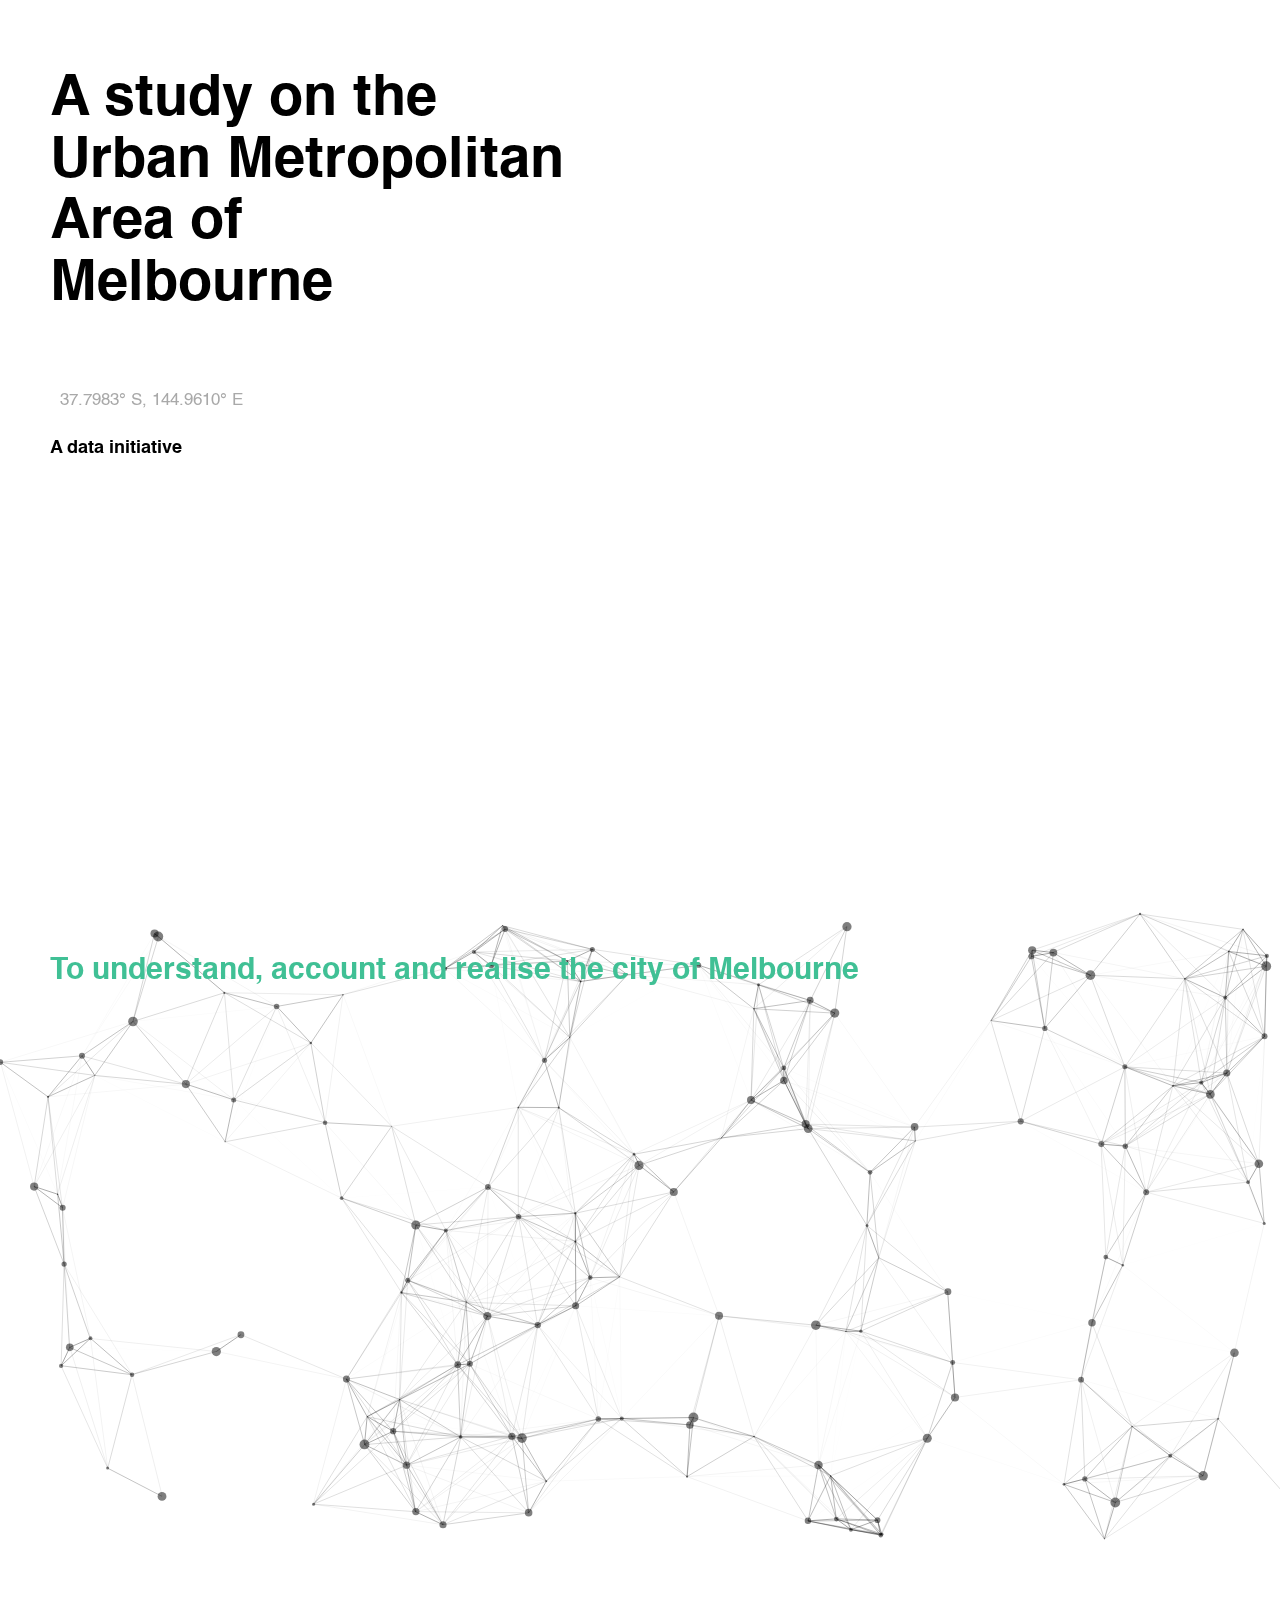
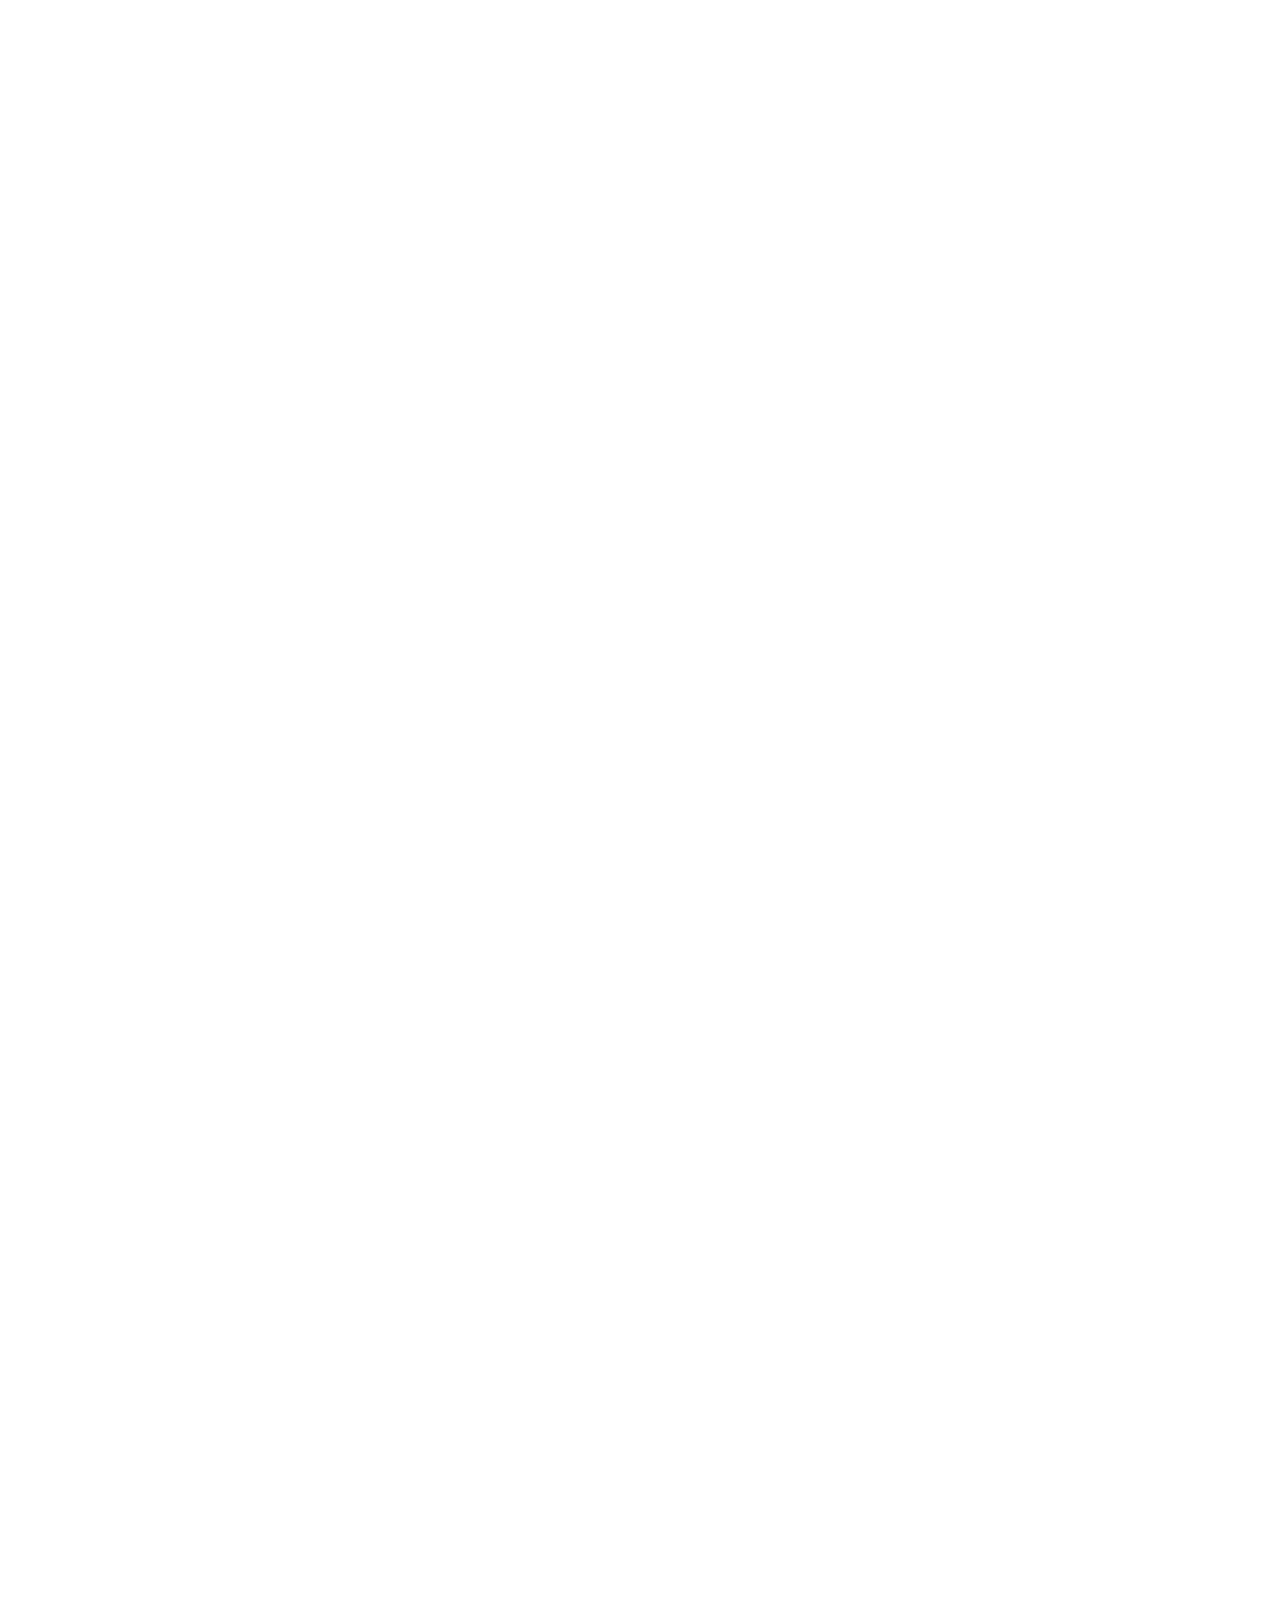
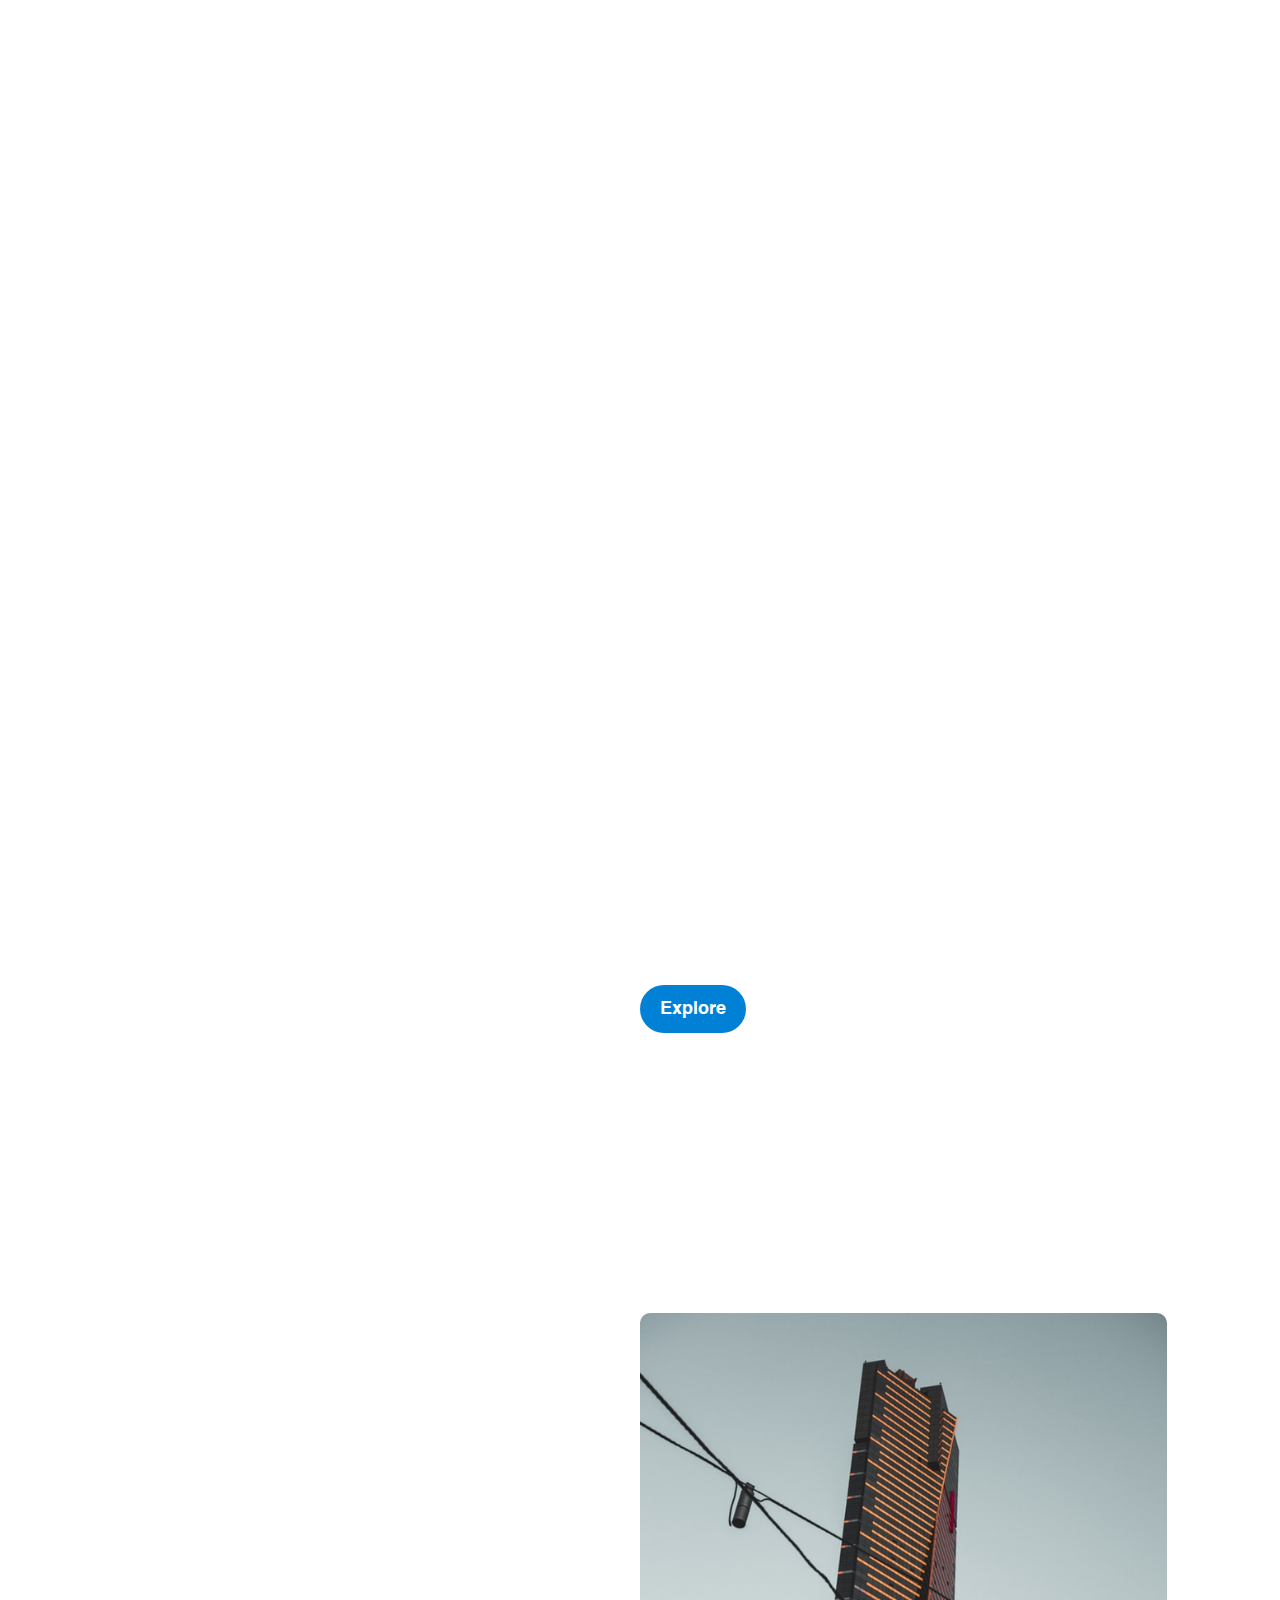
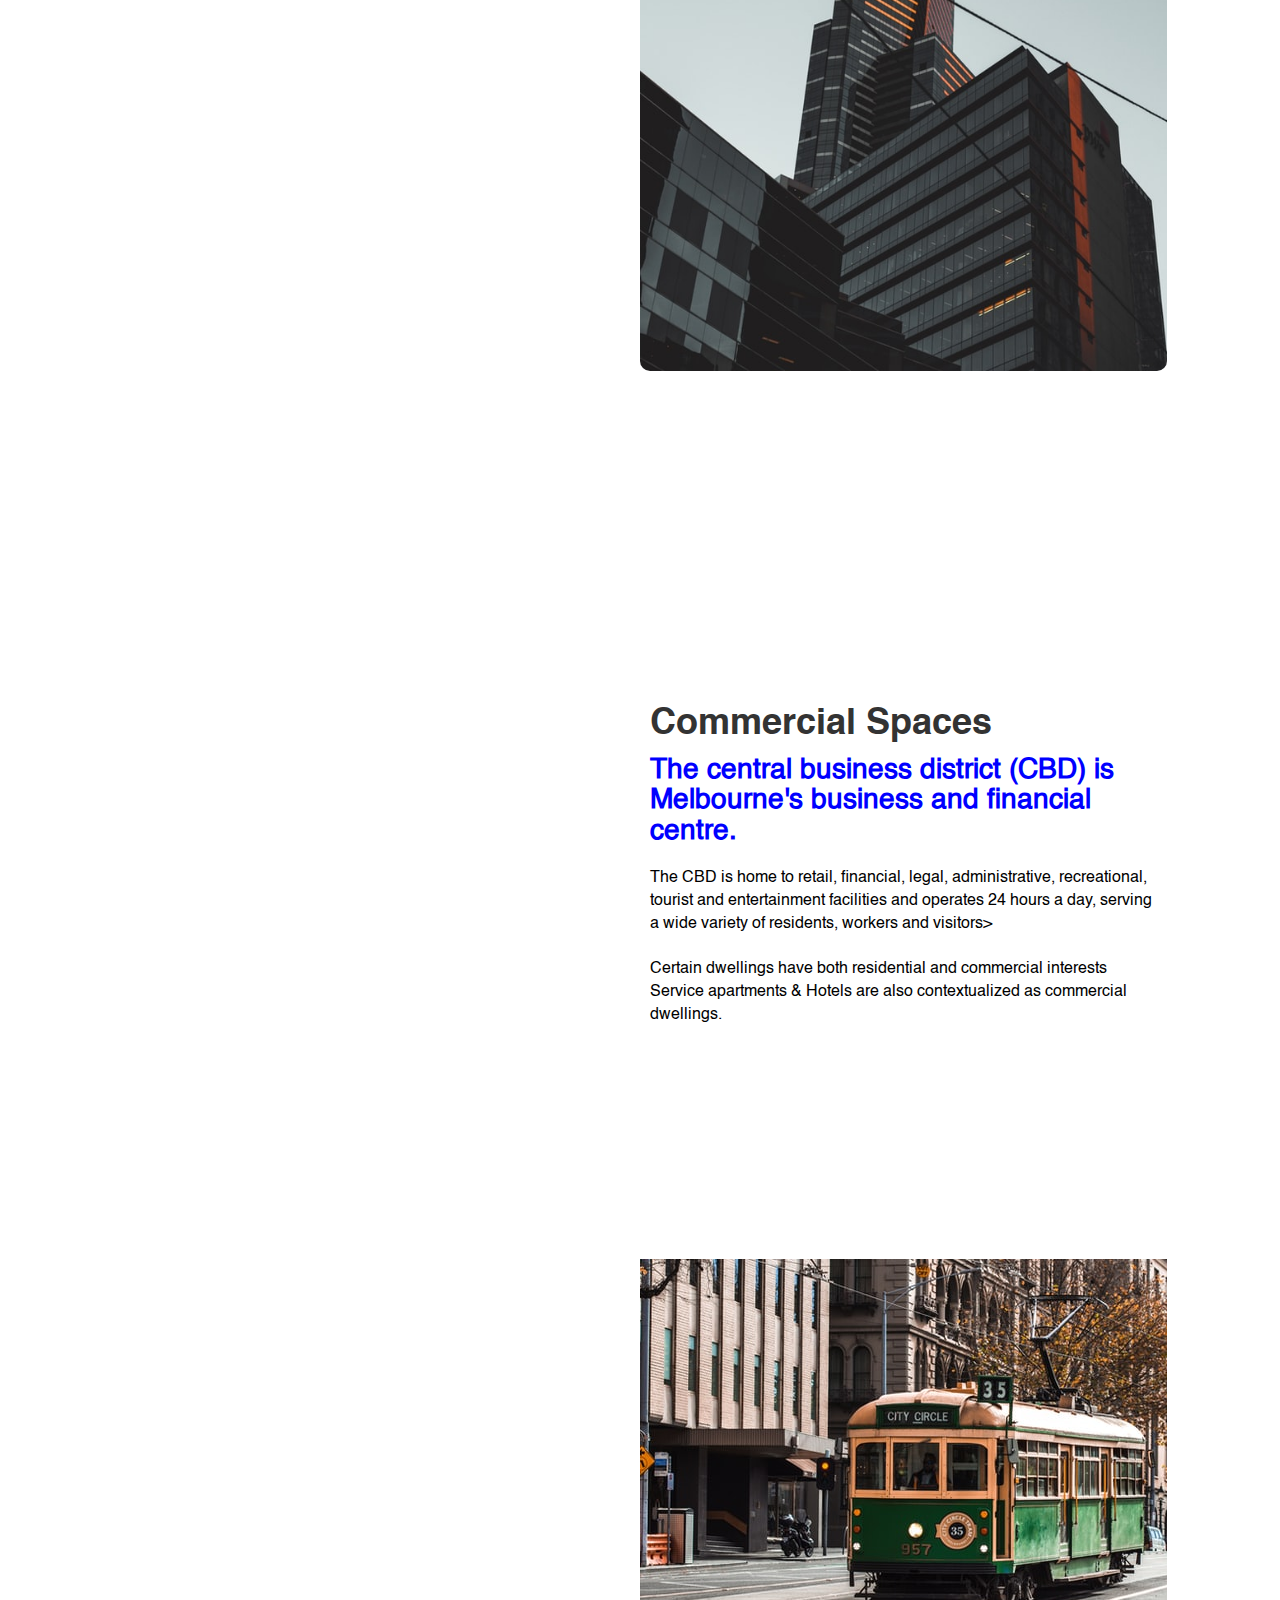
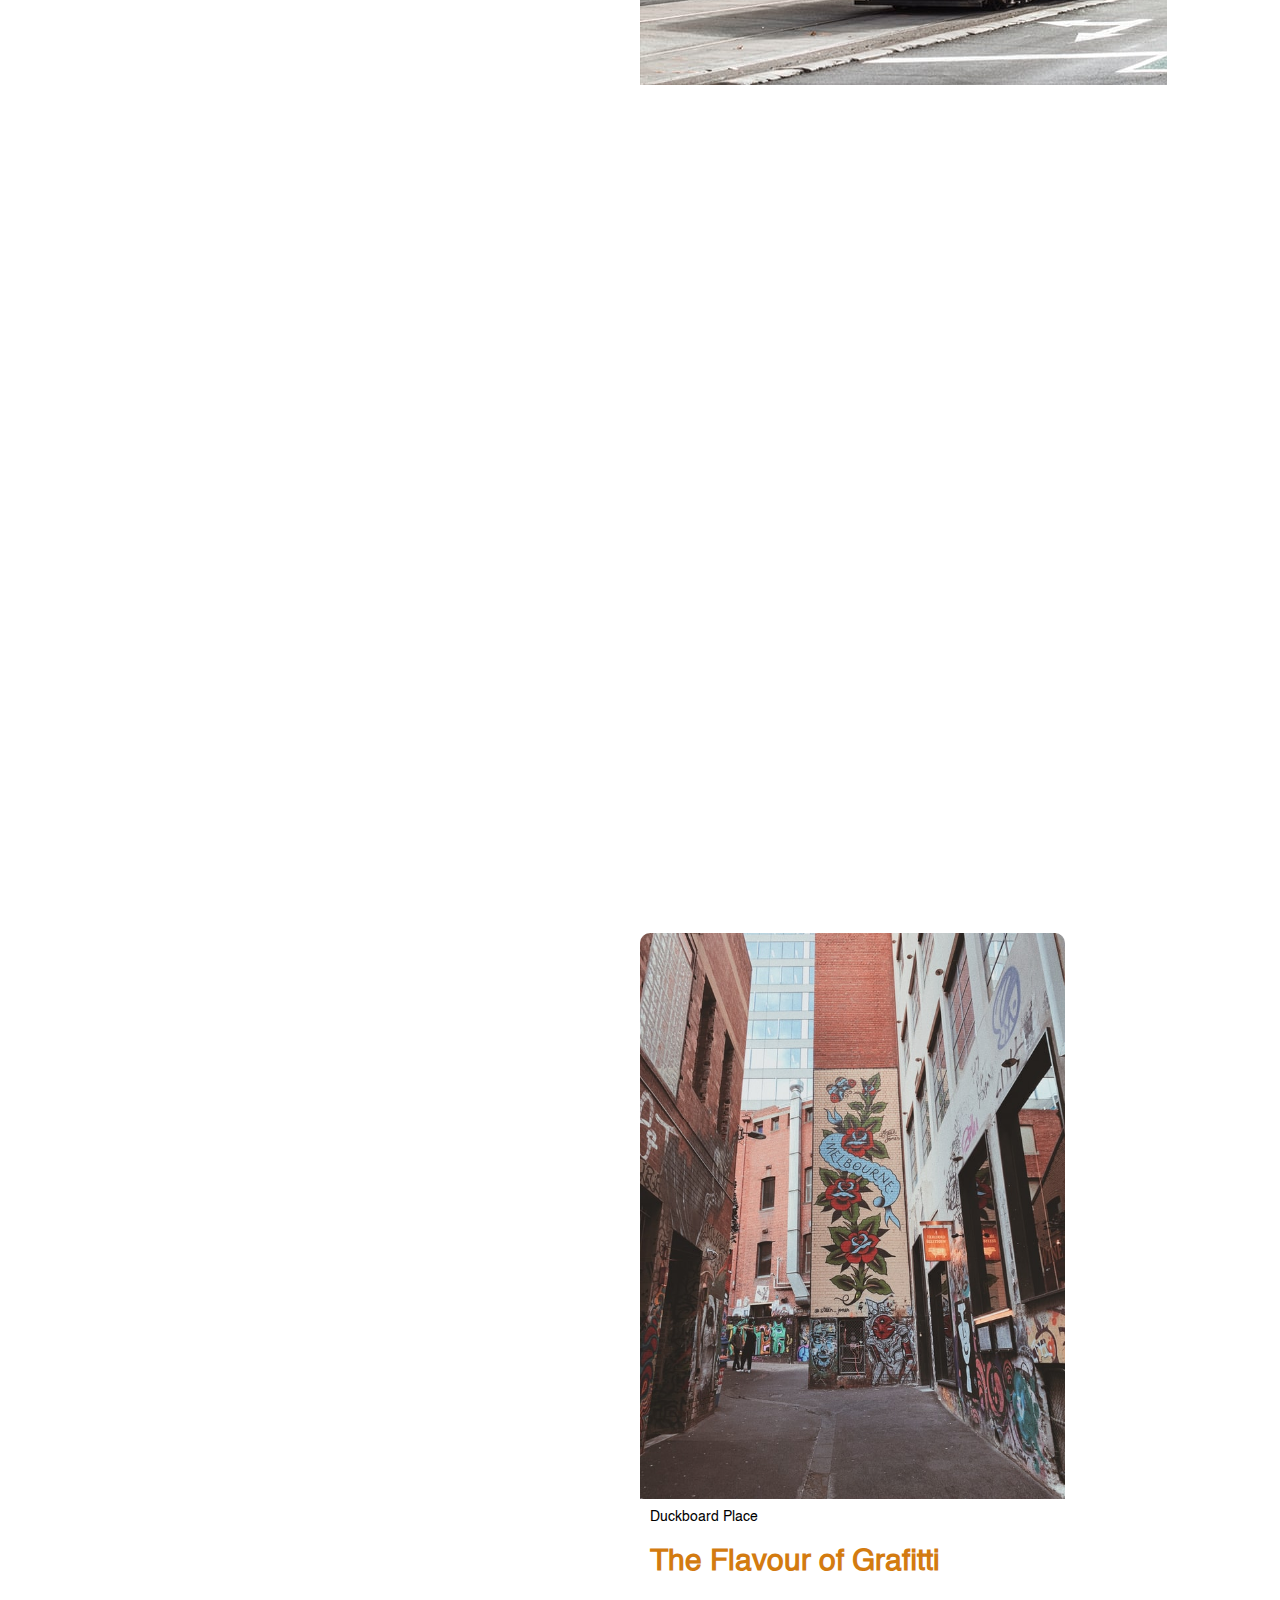
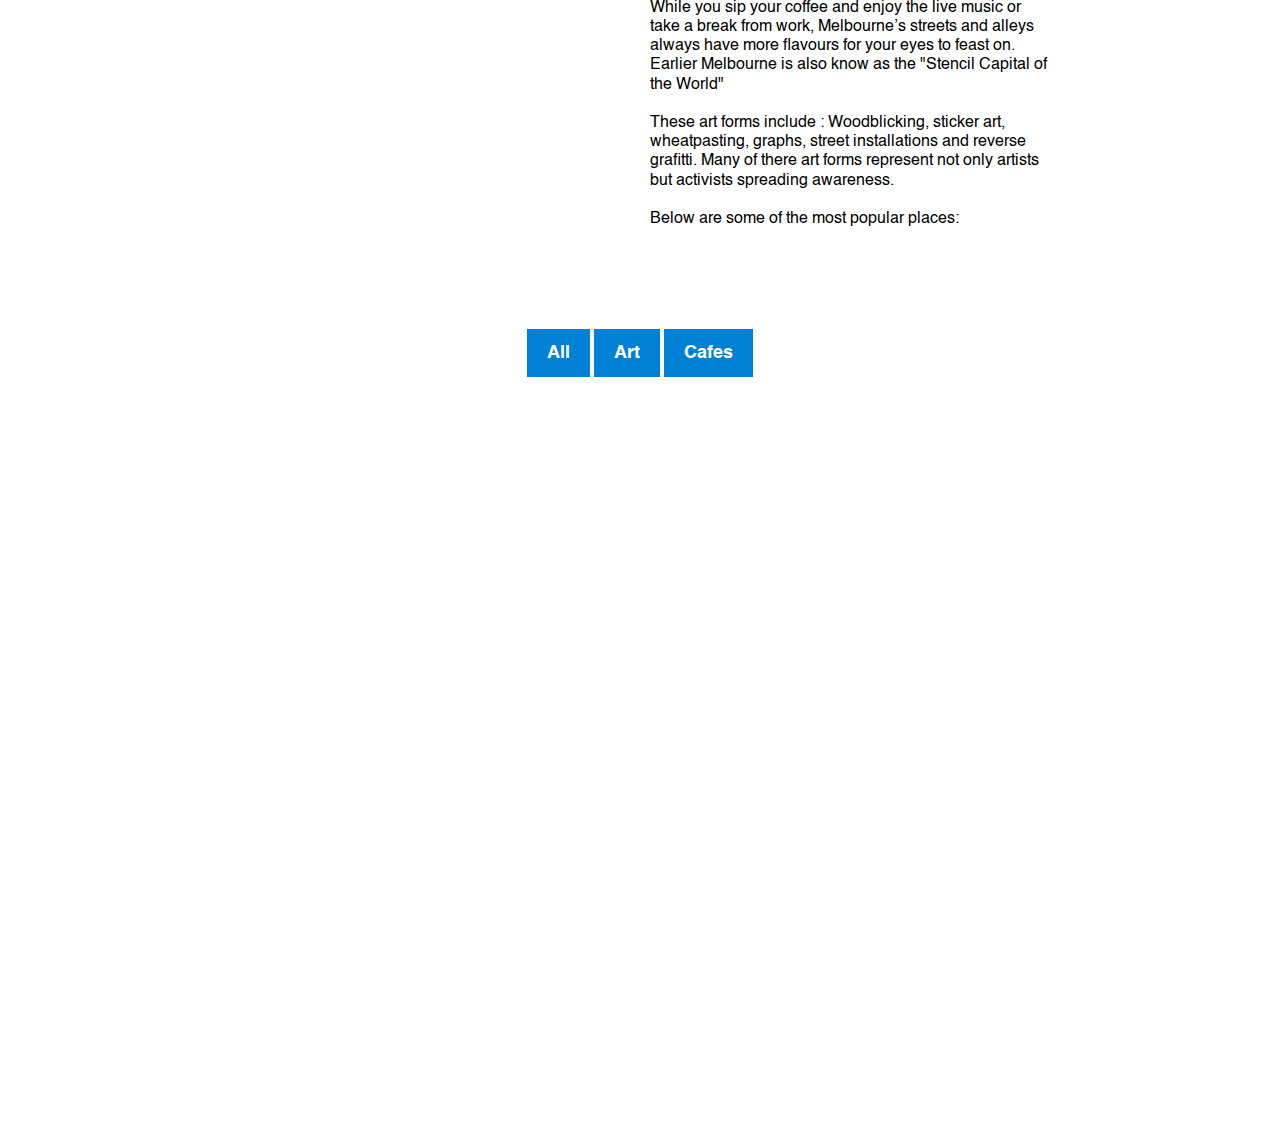
==== index.html @ 0365528d "buttons fixed" ====
<!DOCTYPE html>
<html lang="en">

<head>
  <meta charset="UTF-8">
  <meta name="viewport" content="width=device-width, initial-scale=1.0">
  <link href='https://api.tiles.mapbox.com/mapbox-gl-js/v2.5.0/mapbox-gl.css' rel='stylesheet' />
  <link href="https://unpkg.com/aos@2.3.1/dist/aos.css" rel="stylesheet">
  <link rel="stylesheet" href="main.css">
  <!--Leaflet JS-->
  <link rel="stylesheet" href="http://cdn.leafletjs.com/leaflet-0.7/leaflet.css" />
    <link href="https://maxcdn.bootstrapcdn.com/font-awesome/4.6.3/css/font-awesome.min.css" rel="stylesheet">
    <link rel="stylesheet" href="https://cdnjs.cloudflare.com/ajax/libs/Leaflet.awesome-markers/2.0.2/leaflet.awesome-markers.css">
    <link rel="stylesheet" href="https://maxcdn.bootstrapcdn.com/bootstrap/3.2.0/css/bootstrap.min.css">
    <script src="http://cdn.leafletjs.com/leaflet-0.7.3/leaflet.js"></script>
    <script src='https://api.tiles.mapbox.com/mapbox.js/v1.6.4/mapbox.js'></script>
    <script src="https://ajax.googleapis.com/ajax/libs/jquery/1.11.1/jquery.min.js"></script>
    <script src="https://cdnjs.cloudflare.com/ajax/libs/Leaflet.awesome-markers/2.0.2/leaflet.awesome-markers.js"></script>
    <link rel="stylesheet" href="style.css">
    <style>
        #mapid { height: 700px; width: 700px; }
        button{
          
        }
    </style>
</head>
<title>City of Melbourne Group 73</title>
<body>
  <section class="showcase">
    <div class="text rellax" data-rellax-speed="-2">
      <h1 style="font-size: 2em; font-family: Helvetica Bold">A study on the <br>
        Urban Metropolitan <br> Area of <br> Melbourne</h1>
      <h3 style="color: #fff; font-style:Helvetica;">Dive into the 3D space</h3>
      <p>37.7983° S, 144.9610° E</p>
      <h4>A data initiative</h4>
    </div>
  </section>
  <div class="rellax" data-rellax-speed="-3" style="position: absolute; padding: 50px; left:2p00x; 
    font-family: Helvetica Bold; font-size:30px; color:#40c095">
    To understand, account and realise the city of Melbourne</div>
  <div id="particles-js"></div>
  <script type="text/javascript" src="JS/particles.js"></script>
  <script type="text/javascript" src="JS/app.js"></script>



  <section class="History">
    <div class="row">
      <div class="column-col" data-aos="fade-in">
        <img
          src="https://upload.wikimedia.org/wikipedia/commons/thumb/d/dc/Batman_signs_treaty_artist_impression.jpg/640px-Batman_signs_treaty_artist_impression.jpg">
        <p>John Batman's Treaty with a group of Wurundjeri Elders</p>
      </div>

      <div class="column-col" data-aos="fade-left">
        <h1>History</h1>
        <h3>Even before we begin</h3>
        <p style="font-size:16px;">The City of Melbourne is located on the
          traditional land of the Kulin Nation and we acknowledge our respects
          to the elders. This special place is now known by its name of 'Melbourne'.
          The main reason for the settlement is the Yarra River. Melbourne was founded
          on the Yarra River in 1835 after an abortive bid in 1803 to establish a settlement
          inside the Port Phillip Bay heads near Sorrento. John Batman had set aside part of
          the land he had acquired from the Aboriginals for a township.
          Bourke visited the town in March 1837,
          and though Bourke was not impressed by the way Batman had 'bought'
          the land from the indigenous people, agreed the site near the Yarra River
          was the best place for a settlement.
        </p>
      </div>
    </div>
    <div class="row2">

      <div class="col-col" data-aos="fade-right">
        <h2>1850 Gold Rush</h2>
        <p style="font-size:16px;">A party formed by Mr. Louis John Michel, Mr. William Haberlin, James Furnival,
          James Melville, James Headon, and B. Groenig, discovered the existence of gold
          in the quartz rocks of the Yarra ranges, at Andersons Creek, near Warrandyte,
          in the latter part of June, and showed it on the spot to Dr. Webb Richmond,
          on behalf of the Gold Discovery Committee on 5 July.<br><br>
          The population of Melbourne grew swiftly as the gold fever took hold. The total number of people in Victoria
          also rose. By 1851 it was 75,000 people.
          Ten years later this rose to over 500,000.(non-indegenous people) </p>
      </div>

      <div class="col-col" data-aos="fade-in">
        <img src="https://upload.wikimedia.org/wikipedia/commons/0/00/Canvas_town_south_melbourne_victoria_1850s.jpg">
        <p>Canvas Town, South Melbourne in the 1850s</p>
      </div>
    </div>
    <div class="row">
      <div class="column-col" data-aos="fade-in">
        <img
          src="https://upload.wikimedia.org/wikipedia/commons/thumb/6/62/Opening_of_the_first_parliament.jpg/640px-Opening_of_the_first_parliament.jpg">
        <p>9 May 1901, Opening of the first Parliament of Australia <br> (painted by Tom Roberts)</p>
      </div>

      <div class="column-col" data-aos="fade-left">
        <h2>1900s</h2>
        <h3>De-facto Capital</h3>
        <p style="font-size:16px;">Melbourne served as the capital from 190-1927.
          The Commonwealth of Australia came into being on 1 January 1901
          with the federation of the six Australian colonies.
          The inaugural election took place on 29 and 30 March and the first
          Australian Parliament was opened on 9 May 1901 in Melbourne by Prince George,
          Duke of Cornwall and York, later King George V.</p>
      </div>
    </div>
    <div class="row2">

      <div class="col-col" data-aos="fade-right">
        <h3>Late 20th Century</h3>
        <p style="font-size:16px;">In the immediate years after World War II, Melbourne expanded rapidly, its growth
          boosted by post-war immigration to Australia,
          primarily from Southern Europe and the Mediterranean. The "Paris End" of Collins Street began Melbourne's
          boutique
          shopping and open air cafe cultures, the city centre was seen by many as stale—the dreary domain of office
          workers. Melbourne experienced an economic downturn between 1989 and 1992,
          following the collapse of several local financial institutions.<br><br>
          Since the mid-1990s, Melbourne has maintained significant population and employment growth. There has been
          substantial
          international investment in the city's industries and property market.
        </p>
      </div>

      <div class="col-col" data-aos="fade-in">
        <img src="https://i.pinimg.com/originals/5f/2a/2f/5f2a2f609f256da12478451c5711e2ea.jpg">
        <p>Swanston Street 1980s</p>
      </div>
    </div>

  </section>
  <!---Geographic Data 3D Terrain visualisation-->
  <script src='https://api.mapbox.com/mapbox-gl-js/v2.3.1/mapbox-gl.js'></script>
  <link href='https://api.mapbox.com/mapbox-gl-js/v2.3.1/mapbox-gl.css' rel='stylesheet' />
  <section class="geod">
    <div id="map" style="width: 100%; height:100vh;"></div>
    <script>
      mapboxgl.accessToken = 'pk.eyJ1Ijoic2RpZ2hlIiwiYSI6ImNrdDN3OTdpajB5Y2Yyb3BnOTM1bG9xNnAifQ._3qrPrtiR2sRnuaGWG6tZA';
      const map = new mapboxgl.Map({
        style: 'mapbox://styles/sdighe/ckuv4uqovn09u17prh84g8r4h',
        center: [144.9610, -37.7983],
        zoom: 16,
        pitch: 45,
        bearing: -17.6,
        container: 'map',
        antialias: true
      });

      map.on('load', () => {
        // Insert the layer beneath any symbol layer.
        const layers = map.getStyle().layers;
        const labelLayerId = layers.find(
          (layer) => layer.type === 'symbol' && layer.layout['text-field']
        ).id;

        // The 'building' layer in the Mapbox Streets
        // vector tileset contains building height data
        // from OpenStreetMap.
        map.addLayer(
          {
            'id': 'add-3d-buildings',
            'source': 'composite',
            'source-layer': 'building',
            'filter': ['==', 'extrude', 'true'],
            'type': 'fill-extrusion',
            'minzoom': 15,
            'paint': {
              'fill-extrusion-color': '#aaa',

              // Use an 'interpolate' expression to
              // add a smooth transition effect to
              // the buildings as the user zooms in.
              'fill-extrusion-height': [
                'interpolate',
                ['linear'],
                ['zoom'],
                15,
                0,
                15.05,
                ['get', 'height']
              ],
              'fill-extrusion-base': [
                'interpolate',
                ['linear'],
                ['zoom'],
                15,
                0,
                15.05,
                ['get', 'min_height']
              ],
              'fill-extrusion-opacity': 0.9,
            }
          },
          labelLayerId
        );
      });
    </script>
  </section>

  <!--Population Chart src="https://d3js.org/d3.v5.min.js"-->

  <script src="https://d3js.org/d3.v5.min.js"></script>
  <section class="History">
    <div class="column-col" data-aos="fade-in">
      <h1>Population</h1>
      <h2 id="" style="color: blue;">5.2 Million (2020)</h2>
      <p style="font-size: 16px;">As of 2020 Melbourne contributes to ~19% of the Australian Population.
        Looking back last eight years of Melbourne’s population, the grow rate is very consistent
        ranging from 1.67% to 4.5%, adding around 70,000 to 280,000 people each year to
        the overall population. As of 2013 38% of the population in Melbourne was born overseas.
      </p>
      <h3 style="color: grey;">Looking at the past records</h3>
    </div>
    <div class="spacer" id="Past"></div>
    </div>
    <script>
      const data = [
        { date: 1950, Population: 1332000, },
        { date: 1955, Population: 1574000, Annual: 3.28 },
        { date: 1960, Population: 1851000, Annual: 3.29 },
        { date: 1965, Population: 2068000, Annual: 1.97 },
        { date: 1970, Population: 2499000, Annual: 4.34 },
        { date: 1975, Population: 2732000, Annual: 1.19 },
        { date: 1980, Population: 2839000, Annual: 0.67 },
        { date: 1985, Population: 2969000, Annual: 0.95 },
        { date: 1990, Population: 3154000, Annual: 1.28 },
        { date: 1995, Population: 3283000, Annual: 0.71 },
        { date: 2000, Population: 3361000, Annual: 0.42 },
        { date: 2005, Population: 3573000, Annual: 1.45 },
        { date: 2010, Population: 3932000, Annual: 2.05 },
        { date: 2015, Population: 4430000, Annual: 2.5 },
        { date: 2020, Population: 4968000, Annual: 2.01 },
      ];
      // Create SVG and padding for the chart
      const svg = d3
        .select("#Past")
        .append("svg")
        .attr("height", 600)
        .attr("width", 650);
      const margin = { top: 0, bottom: 50, left: 100, right: 100 };
      const chart = svg.append("g").attr("transform", `translate(${margin.left},0)`);
      const width = +svg.attr("width") - margin.left - margin.right;
      const height = +svg.attr("height") - margin.top - margin.bottom;
      const grp = chart
        .append("g")
        .attr("transform", `translate(-${margin.left},-${margin.top})`);

      // Create scales
      const yScale = d3
        .scaleLinear()
        .range([height, 0])
        .domain([000000, d3.max(data, dataPoint => dataPoint.Population) + 500000]);
      const xScale = d3
        .scaleLinear()
        .range([0, width])
        .domain(d3.extent(data, dataPoint => dataPoint.date));

      const line = d3
        .line()
        .x(dataPoint => xScale(dataPoint.date))
        .y(dataPoint => yScale(dataPoint.Population));

      // Add path
      const addPath = () => {
        const path = grp
          .append("path")
          .attr("transform", `translate(${margin.left},0)`)
          .datum(data)
          .attr("fill", "none")
          .attr("stroke", "steelblue")
          .attr("stroke-linejoin", "round")
          .attr("stroke-linecap", "round")
          .attr("stroke-width", 4)
          .attr("d", line);

        const pathLength = path.node().getTotalLength();
        const transitionPath = d3
          .transition()
          .ease(d3.easeSin)
          .duration(5000)
          .on("end", loopPath);

        path
          .attr("stroke-dashoffset", pathLength)
          .attr("stroke-dasharray", pathLength)
          .transition(transitionPath)
          .attr("stroke-dashoffset", 0);
      }

      const loopPath = () => {
        grp.select("path").remove();
        addPath();
      }

      addPath();

      // Add the X Axis
      chart
        .append("g")
        .attr("transform", `translate(0,${height})`)
        .call(d3.axisBottom(xScale).ticks(data.length));

      svg.append("text")      // text label for the x axis
        .attr("x", width / 2)
        .attr("y", height + margin.bottom)
        .style("text-anchor", "middle")
        .text("Year");
      // Add the Y Axis
      chart
        .append("g")
        .attr("transform", `translate(0, 0)`)
        .call(d3.axisLeft(yScale));

      svg.append("text")
        .attr("transform", "rotate(-90)")
        .attr("y", 0)
        .attr("x", 0 - (height / 2))
        .attr("dy", "1em")
        .style("text-anchor", "middle")
        .text("Population");

    </script>
    </div>
  </section>

  <!--Expected Population-->
  <section class="History">
    <div class="row">
      <div class="spacer" data-aos="fade-in">
        <h2 style="color: grey;">Over the coming years</h2>
        <h1 style="color: red;">Expected Population Growth</h1>
        <p style="font-size: 16px;">Melbourne has the 10th largest immigrant population among world
          metropolitan areas. In Greater Melbourne
          at the 2016 census, 63.3% of residents were born in Australia. The number significantly rose
          over 25% in three years.</p>
      </div>
      <div class="spacer">
        <canvas id="expLinechart" height="500px" width="500px"></canvas>
      </div>

    </div>

  </section>

  <script src="https://cdn.jsdelivr.net/npm/chart.js"></script>
  <script>
    var ctx = document.getElementById("expLinechart").getContext('2d');
    let Linechart = new Chart(expLinechart, {
      type: 'line',
      data: {
        labels: ['2021', '2022', '2023', '2024', '2025', '2026', '2027', '2028', '2029', '2030', '2031', '2032', '2033', '2034', '2035'],
        datasets: [{
          label: 'Expected Population',
          backgroundColor: 'blue',
          borderColor: 'red',
          data: [5061000, 5061000, 5235000, 5316000, 5392000, 5465000, 5535000, 5604000, 5604000, 5671000, 5736000, 5801000, 5865000, 5929000, 5992000, 6056000],
        }]
      }
    });
  </script>


  <!---Demographic Data Population/Ethinicity/BrithRates/GenderRation/IncomeData/CrimeData-->
  <script type="text/javascript" src="https://cdnjs.cloudflare.com/ajax/libs/c3/0.7.20/c3.js"></script>
  <link href="https://cdnjs.cloudflare.com/ajax/libs/c3/0.7.20/c3.css" rel="stylesheet" type="text/css">
  <section class="History">
    <div class="row">
      <div class="spacer" data-aos="fade-in">
        <h1>Demographic Analysis</h1>
        <h3>Melbourne is a multi-cultural city</h3>
        <p>Areas within the Greater Melbourne area host varying groups of
          socio-economic background, inner city areas tend to be more affluent,
          gentrified or bohemian, suburban areas tend to house middle class
          residents,whilst outer suburban areas tend to house lower income residents.
        </p>
      </div>
      <div class="spacer">
        <div class="item">
          <a href="index3.html"><button class="btn">Explore</button></a>
        </div>
      </div>
    </div>
  </section>

  <!--Residential Data-->
  <section class="History">
    <div class="row">
      <div class="column-col" data-aos="fade-in">
        <h1>Residential and Housing</h1>
        <h3 style="color:blue; font-size:2em">Melbourne is currently
          home to over 1.8 million households</h3>
        <p style="font-size: 16px;">
          It is estimated to grow to over 2.4 million households by 2036.
          Melbourne has become Australia's most densely populated area,
          with approximately 19,500 residents per square kilometre. <br> <br>
          Below we look at some data on residential prices over popular housing
          layouts in Melbourne.
        </p>
      </div>

      <div class="column-col">
        <div><img src="Assets/Eureka Towers.jpg"></div>
      </div>
    </div>
    <div class="row">
      <div id="chart1" class="spacer"></div>
    </div>
  </section>
  <script>
    var chart1 = c3.generate({
      bindto: '#chart1',
      data: {
        order: 'desc',
        columns: [
          ['1 Bedroom', 200.0, 210.0, 240.0, 240.0, 250.0, 260.0, 270.0, 280.0, 300.0, 345.0, 350.0, 370.0, 375.0, 370.0, 370.0, 380.0, 370.0, 390.0, 415.0],
          ['2 Bedroom', 298.0, 310.0, 320.0, 330.0, 340.0, 340.0, 350.0, 370.0, 420.0, 458.0, 480.0, 490.0, 500.0, 500.0, 500.0, 500.0, 520.0, 530.0, 570.0],
          ['3 Bedroom', 380.0, 418.0, 413.0, 450.0, 450.0, 460.0, 478.0, 510.0, 580.0, 590.0, 650.0, 660.0, 660.0, 680.0, 705.0, 691.0, 700.0, 730.0, 770.0],
          ['4 Bedroom', 380.0, 350.0, 430.0, 398.0, 420.0, 440.0, 380.0, 550.0, 645.0, 670.0, 750.0, 770.0, 800.0, 815.0, 800.0, 845.0, 890.0, 880.0, 860.0],
        ],
        type: 'line',
      },
      interpolation: {
        type: "basis"
      },
      axis: {
        x: {
          type: 'category',
          categories: ['1999', '2000', '2001', '2002', '2003', '2004', '2005',
            '2006', '2007', '2008', '2009', '2010', '2011', '2012',
            '2013', '2014', '2015', '2016', '2017'],
          label: { // ADD
            text: 'Year',
            position: 'outer-middle'
          }
        },
        y: {
          show: true,
          label: { // ADD
            text: 'Rent ($/week)',
            position: 'outer-middle'
          },
        },
      },
      tooltip: {
        grouped: false,
        contents: function (d, defaultTitleFormat, defaultValueFormat, color) {
          var $$ = this, config = $$.config, CLASS = $$.CLASS,
            titleFormat = config.tooltip_format_title || defaultTitleFormat,
            nameFormat = config.tooltip_format_name || function (name) { return name; },
            valueFormat = config.tooltip_format_value || defaultValueFormat,
            text, i, title, value, name, bgcolor;
          for (i = 0; i < d.length; i++) {

            if (!text) {
              title = titleFormat(d[i].x, d[i].index);
              text = "<table class='" + CLASS.tooltip + "'>" + (title || title === 0 ? "<tr><th colspan='2'>" + title + "</th></tr>" : "");
            }
            name = nameFormat(d[i].name);
            value = valueFormat(d[i].value, d[i].ratio, d[i].id, d[i].index);
            bgcolor = $$.levelColor ? $$.levelColor(d[i].value) : color(d[i].id);
            text += "<tr class='" + CLASS.tooltipName + "-" + d[i].id + "'>";
            text += "<td class='name'><span style='background-color:" + bgcolor + "'></span>" + name + "</td>";
            text += "<td class='value'>$ " + value + "</td>";
            text += "</tr>";
          }
          return text + "</table>";
        },
      },
      color: {
        pattern: ['#1f77b4', '#ff7f0e', '#ffbb78', '#2ca02c', '#d62728', '#ff9896', '#9467bd', '#e377c2', '#f7b6d2', '#7f7f7f', '#c7c7c7', '#bcbd22', '#dbdb8d', '#17becf', '#9edae5']
      },
      tooltip: {
        grouped: false,
      }
    });
  </script>
  <!--Commercial Spaces-->
  <section class="History">
    <div class="row">
      <div class="column-col" data-aos="fade-in">
        
      </div>
    </div>

    <div class="row">
      <div class="spacer">
        <div class='tableauPlaceholder' id='viz1634793591959' style='position: relative'>
          <noscript><a href='#'>
              <img alt='Cotextual Commercial , residential &amp; industrial data '
                src='https:&#47;&#47;public.tableau.com&#47;static&#47;images&#47;Ra&#47;Radialchart1_16346155188320&#47;Sheet1&#47;1_rss.png'
                style='border: none' /></a></noscript><object class='tableauViz' style='display:none;'>
            <param name='host_url' value='https%3A%2F%2Fpublic.tableau.com%2F' />
            <param name='embed_code_version' value='3' />
            <param name='site_root' value='' />
            <param name='name' value='Radialchart1_16346155188320&#47;Sheet1' />
            <param name='tabs' value='no' />
            <param name='toolbar' value='yes' />
            <param name='static_image'
              value='https:&#47;&#47;public.tableau.com&#47;static&#47;images&#47;Ra&#47;Radialchart1_16346155188320&#47;Sheet1&#47;1.png' />
            <param name='animate_transition' value='yes' />
            <param name='display_static_image' value='yes' />
            <param name='display_spinner' value='yes' />
            <param name='display_overlay' value='yes' />
            <param name='display_count' value='yes' />
            <param name='language' value='en-US' />
          </object>
        </div>
        <script type='text/javascript'>
          var divElement = document.getElementById('viz1634793591959'); 
          var vizElement = divElement.getElementsByTagName('object')[0]; 
          vizElement.style.width = '100%'; 
          vizElement.style.height = (divElement.offsetWidth * 0.75) + 'px'; 
          var scriptElement = document.createElement('script'); 
          scriptElement.src = 'https://public.tableau.com/javascripts/api/viz_v1.js'; 
          vizElement.parentNode.insertBefore(scriptElement, vizElement);
        </script>
      </div>
      <div class="spacer">
        <h1>Commercial Spaces</h1>
        <h3 style="color: blue; font-size:2em">The central business district (CBD) is Melbourne's business and financial centre.</h3>
        <p style="font-size: 16px;">The CBD is home to retail, financial, legal, administrative,
          recreational, tourist and entertainment facilities and operates
          24 hours a day, serving a wide variety of residents, workers and visitors>
          <br><br>Certain dwellings have both residential and commercial interests  
          <br>
          Service apartments & Hotels are also contextualized as commercial dwellings.
        </p>
      </div>
    </div>
      <div class="row"></div>
        <div class="spacer"></div>
        <div class='tableauPlaceholder' id='viz1634791464492' style='position: relative'><noscript><a href='#'><img
                alt='Sheet 1 '
                src='https:&#47;&#47;public.tableau.com&#47;static&#47;images&#47;Of&#47;Officefloorvisualiztion&#47;Sheet1&#47;1_rss.png'
                style='border: none' /></a></noscript><object class='tableauViz' style='display:none;'>
            <param name='host_url' value='https%3A%2F%2Fpublic.tableau.com%2F' />
            <param name='embed_code_version' value='3' />
            <param name='site_root' value='' />
            <param name='name' value='Officefloorvisualiztion&#47;Sheet1' />
            <param name='tabs' value='no' />
            <param name='toolbar' value='yes' />
            <param name='static_image'
              value='https:&#47;&#47;public.tableau.com&#47;static&#47;images&#47;Of&#47;Officefloorvisualiztion&#47;Sheet1&#47;1.png' />
            <param name='animate_transition' value='yes' />
            <param name='display_static_image' value='yes' />
            <param name='display_spinner' value='yes' />
            <param name='display_overlay' value='yes' />
            <param name='display_count' value='yes' />
            <param name='language' value='en-US' />
          </object>
        </div>
        <script type='text/javascript'>
          var divElement = document.getElementById('viz1634791464492');
          var vizElement = divElement.getElementsByTagName('object')[0];
          vizElement.style.width = '100%';
          vizElement.style.height = (divElement.offsetWidth * 0.75) + 'px';
          var scriptElement = document.createElement('script');
          scriptElement.src = 'https://public.tableau.com/javascripts/api/viz_v1.js';
          vizElement.parentNode.insertBefore(scriptElement, vizElement);
        </script>
        <script src="https://unpkg.com/aos@2.3.1/dist/aos.js">
        </script> 
      </div>
  </section>

  <!--Transport Network Trams/Cycling/Taxies/TrafficData(Automoblies and humans time wise)-->
  <script src='https://api.mapbox.com/mapbox-gl-js/v2.5.0/mapbox-gl.js'></script>
  <link href='https://api.mapbox.com/mapbox-gl-js/v2.5.0/mapbox-gl.css' rel='stylesheet' />
  <section class="History">
    <div class="row">
      <div class="spacer" data-aos="fade-in">
        <h1>Local Network</h1>
        <h3 style="color: green;">2.2 Million live in Greater Melbourne</h3>
        <p style="font-size: 16px; "> To support their commute and also make travel affordable and efficient for tourists Melbourne has an extensive public transport network.
         Public Transport systems which are environmentally friendly and sustainable. These include from the 
          popular bicycle culture to trams.
        </p>
        <div class="item">
          <a href="index2.html"><button class="btn">Explore</button></a>
        </div>
      </div>
      <div class="spacer">
        <img src="Assets/transport.jpg">
      </div>
    </div>
    <!--DigitalData(PartiallyAPartof)-->
    <section class="History">
      <div class="row">
        <div class="spacer" data-aos="fade-in">
          <div>
            <h1>Digital Infrastructure</h1>
            <h3>Public Wifi Zones</h3>
            <p style="font-size: 16px; ">As we can see a lot of it is quite concentrated on the CBD area of greater Melbourne.</p>
          </div>
        </div>
        <div class="spacer">
          <iframe width='100%' height='600px'
            src="https://api.mapbox.com/styles/v1/hellohumans/ckuwe620npm2y17o4wfg2rlu3.html?title=false&access_token=pk.eyJ1IjoiaGVsbG9odW1hbnMiLCJhIjoiY2t1ZDY3MHdjMTZ6ZTJwbG11djdhNm5pdCJ9.gj57wkUxjsC05lEI69lcDw&zoomwheel=false#13.21/-37.80899/144.95957"
            title="Basic" style="border:none;"></iframe>
        </div>
      </div>
      </div>
    </section>
      <section class="History">
        <div class="row">
          <div class="column-col" data-aos="fade-in">
              <h1>Melbourne’s Cultures</h1>
              <h2 style="color: brown">The Art of Coffee</h2>
              <p style="font-size: 16px;">
                Melbourne’s coffee in itself is an art form.
                Coffee in Melbourne can be traced back to the arrival of 
                Italian and Greek immigrants after World War II. As a 
                generation of migrants brought their beloved European-style 
                espresso machines to Melbourne, the espresso boom of the 1950s 
                soon became a way of life.
              </p>
              <img src="Assets/coffee.jpg">
          </div>
          <div class="column-col">
            <img src="Assets/culture.jpg">
            <p>Duckboard Place</p>
            <h2 style="color: rgb(211, 123, 16);">The Flavour of Grafitti</h2>
            <p style="font-size: 16px;""> While you sip your coffee and enjoy the live music or take a break
              from work, Melbourne’s streets and alleys always have more flavours for your eyes
              to feast on. Earlier Melbourne is also know as the "Stencil Capital of the World"
              <br><br> These art forms include : Woodblicking, sticker art, wheatpasting, graphs, street installations and reverse grafitti.
              Many of there art forms represent not only artists but activists spreading awareness.
              <br><br> Below are some of the most popular places: 
            </p>
          </div>
        </div>
      </section>
      <section class="History">
        <div class= "spacer">
          <button type="button" id="allbus">All</button>
          <button type="button" id="art">Art</button>
          <button type="button" id="cafes">Cafes</button>
      </div>
        <div class="spacer" id="mapid"></div>
      </section>
      <!--Cultural Data Leaflet JS SCRIPT-->
      <script>
        var mapboxTiles = L.tileLayer('https://api.mapbox.com/styles/v1/{id}/tiles/{z}/{x}/{y}?access_token={accessToken}', {
            attribution: '<a href="http://www.mapbox.com/about/maps/" target="_blank">Terms &amp; Feedback</a>',
            maxZoom: 18,
            id: 'mapbox/streets-v11',
            tileSize: 512,
            zoomOffset: -1,
            accessToken: 'pk.eyJ1IjoiaGVsbG9odW1hbnMiLCJhIjoiY2t1ZDY3MHdjMTZ6ZTJwbG11djdhNm5pdCJ9.gj57wkUxjsC05lEI69lcDw'
        });
      
        // DECLARE CUSTOM ICONS
        var cafeIcon = L.AwesomeMarkers.icon({
            prefix: 'fa',
            markerColor: 'purple', 
            icon: 'coffee',
        });
        // DECLARE CUSTOM ICONS
        var music = L.AwesomeMarkers.icon({
            prefix: 'fa',
            markerColor: 'red',
            icon: 'camera', 
        });
        var mymap = L.map('mapid').addLayer(mapboxTiles).setView([-37.7983, 144.9610], 13);

        // Import data from GeoJSON
        var promise = $.getJSON("Culture_json.json");
        promise.then(function(data) {
            var all_acts = L.geoJson(data);

        //SEGREGATE COFFEE
        var cafes = L.geoJson(data, {
            filter: function(feature, layer) {
                return feature.properties.BusType == "Cafe";
            },
        //CUSTOM MARKERS
            pointToLayer: function(feature, latlng) {
                return L.marker(latlng, {
                    icon: cafeIcon
                }).on('mouseover', function(){
                    this.bindPopup(feature.properties.Name).openPopup();
                });
            }
        });
        //SEGREGATE ART
        var ART = L.geoJson(data, {
            filter: function(feature, layer) {
                return feature.properties.BusType == "ART";
            },
        //CUSTOM MARKERS
            pointToLayer: function(feature, latlng) {
                return L.marker(latlng, {
                    icon: music
                }).on('mouseover', function(){
                    this.bindPopup(feature.properties.Name).openPopup();
                });
            }
        });

        mymap.fitBounds(all_acts.getBounds(), {
            padding: [50, 50]
        });
        cafes.addTo(mymap)
        ART.addTo(mymap)
        // Button configuration
        $("#allbus").click(function(){
            mymap.addLayer(cafes)
            mymap.addLayer(ART)
        });
        $("#art").click(function(){
            mymap.addLayer(ART)
            mymap.removeLayer(cafes)
        });
        $("#cafes").click(function(){
            mymap.addLayer(cafes)
            mymap.removeLayer(ART)
        });
    });
    </script>
    
      <script src="JS/rellax.js"></script>
      <script src="JS/rellax.min.js"></script>
      <script>
        var rellax = new Rellax('.rellax')
      </script>

      <script>AOS.init({
          offset: 120,
          duration: 3000,
        });
      </script>
</body>

</html>
---- main.css ----
@font-face {
  font-family: Helvetica Bold;
  src: url(Fonts/Helvetica-Bold.ttf)
}
@font-face {
  font-family: Helvetica;
  src: url(Fonts/Helvetica.ttf)
}
svg {
    overflow: visible;
  }
#id_genderPie{
    min-height: 37rem;
}
.col-md-6{
    min-height: 37rem;
  }
.col-lg-8 h1{
  font-family: Helvetica Bold;
}
.col-lg-8 p{
  font-family: Helvetica;
}
#id_incomeGroup{
    height: 700px;
}
.info{
  font-family: Helvetica;
  text-align: left;
  padding: 16px;
  background-color: lightgray;
  border: 1px solid black;
  width: auto;
  opacity: 0;
  color: black;
  position: absolute;
  display: block;
}
#title {
  font-weight: bold;
  text-align: center;
  display: block;
}
---- style.css ----
@font-face {
    font-family: Helvetica Bold;
    src: url(Fonts/Helvetica-Bold.ttf)
}
@font-face {
    font-family: Helvetica;
    src: url(Fonts/Helvetica.ttf)
}
*{
    box-sizing: border-box;
    margin: 0;
    padding: 0;
    scroll-behavior: smooth;
}
body{
    overflow-x: hidden;
}
#particles-js{
    background:rgb(255, 255, 255);
    z-index: -500;
}
.showcase{
    position: top;
        right: 0;
        padding-top: 200px;
        width: 100%;
        min-height: 100vh;
        padding: 50px;
        display: flex;
        justify-content: space-between;
        background-color: white;
        color: #fff;
    }
.showcase video{
        position: absolute;
        top: 0;
        left: 0;
        width: 100%;
        height: 100%;
        object-fit: cover;
        opacity: 0.8;
}
.text{
    position: absolute;
    z-index: 10;
    font-size: 2em;
    line-height: 2em;
    font-family: "Helvetica Bold";
    color: black;
    }
.text p{
        font-family: Helvetica;
        font-size: 0.60em;
        margin-top: 20px;
        color: darkgray;
    }

.History{
    width: 80%;
    margin: auto;
    text-align: center;
    padding-top: 50px;
}

.History p{
    font-size: 14px;
    font-family: Helvetica;
    font-weight: 300;
    padding: 10px;
    color: black;
}

.row{
    margin-top: 5%;
    display: flex;
    justify-content: space-evenly;
}
.column-col{
    flex-basis: 50%;
    background: white;
    border-radius: 10px;
    margin-bottom: 30px;
    position: relative;
    overflow: hidden;
    transition: 0.5s;
}
.column-col h1{
    font-size: 36px;
    font-family: Helvetica Bold;
    font-weight: 600;
    padding-top: 20px;
    text-align: left;
    padding-left: 10px;
}
h3{
    margin: 10px 0;
    font-weight: 600;
    text-align: left;
    padding-left: 10px;
}
h2{
    margin: 10px 0;
    font-weight: 600;
    text-align: left;
    padding-left: 10px;
}
p{
    text-align: left;
    padding-left: 10px;
}
.column-col:hover{
    box-shadow: 0 0 20px 0px rgba(0,0,0,0.5);
}
@media(max-width: 700px){
    .row{
        flex-direction: column;
    }
}
.column-col img{
    width: 100%;
}
.column-col p{
    font-family: Helvetica;
    line-height: 1.2em;
}

.row2{
    display: flex;
    justify-content: space-evenly;
}
.col-col{
    flex-basis: 50%;
    background: white;
    margin-left: 20px;
    border-radius: 10px;
    margin-bottom: 30px;
    position: relative;
    overflow: hidden;
    transition: 0.5s;
}
.col-col h1{
    font-size: 36px;
    font-family: Helvetica Bold;
    font-weight: 600;
    padding-top: 20px;
    text-align: left;
    padding-left: 10px;
}
h3{
    margin: 10px 0;
    font-weight: 600;
    text-align: left;
    padding-left: 10px;
}
p{
    text-align: left;
    padding-left: 10px;
    font-weight: 400;
}
.col-col:hover{
    box-shadow: 0 0 20px 0px rgba(0,0,0,0.5);
}
@media(max-width: 700px){
    .row{
        flex-direction: column;
    }
}
.col-col img{
    width: 100%;
}
.col-col p{
    font-family: Helvetica;
    line-height: 1.2em;
}
@media(max-width: 700px){
    .row2{
        flex-direction: column;
    }
}
.geod h1{
    font-size: 36px;
    font-family: Helvetica Bold;
    font-weight: 600;
    padding-top: 20px;
    text-align: left;
    padding-left: 10px;
}
.geod #map{
        position: absolute;
        top: 0;
        bottom: 0;
        width: 100%;
}
.pop{
    width: 80%;
    margin: auto;
    text-align: center;
    padding-top: 50px;
}
#myChart{
    text-align: center;
    margin-top: 40px;
}
.map-overlay {
    font: 12px/20px 'Helvetica Neue', Arial, Helvetica, sans-serif;
    position: absolute;
    width: 25%;
    top: 0;
    left: 0;
    padding: 10px;
    }
      
    .map-overlay .map-overlay-inner {
    background-color: #fff;
    box-shadow: 0 1px 2px rgba(0, 0, 0, 0.2);
    border-radius: 3px;
    padding: 10px;
    margin-bottom: 10px;
    }
      
    .map-overlay h4 {
    line-height: 24px;
    display: block;
    margin: 0 0 10px;
    }
      
    .map-overlay .legend .bar {
    height: 10px;
    width: 100%;
    background: linear-gradient(to right, #00ebff, #004c6d);
    }
      
    .map-overlay input {
    background-color: transparent;
    display: inline-block;
    width: 100%;
    position: relative;
    margin: 0;
    cursor: ew-resize;
    }
  
  .c3-axis-y text 
    {
      font-size: 12px;
    }
  
    .c3-axis-x text 
    {
      font-size: 12px;
    }
  
.spacer{
    flex-basis: 100%;
    background: white;
    margin-bottom: 30px;
    position: relative;
    overflow: hidden; 
}
.spacer h1{
        font-size: 36px;
        font-family: Helvetica Bold;
        font-weight: 600;
        padding-top: 20px;
        text-align: left;
        padding-left: 10px;
}

@media(max-width: 700px){
    .pop{
        flex-direction: column;
    }
}
@media(max-width: 700px){
     .spacer{
      flex-direction: column;
    }
}
    .Transport{
    position: relative;
    width: 100%;
    height: 100vh;
    padding: 100px;
    display: flex;

}
.spacer h1{
    font-size: 36px;
    font-family: Helvetica Bold;
    font-weight: 600;
    padding-top: 20px;
    text-align: left;
    padding-left: 10px;
}
.btn{
    transform: translateY(40px);
    display: block;
    border: 0;
    font-family: Helvetica Bold;
    font-size: 20px;
    line-height: 1;
    padding: 16px 30px;
    border-radius: 30px;
    background: #0081D5;
    color: #fff;
    cursor: pointer;
}
@media(max-width: 700px){
    .spacer{
     flex-direction: column;
   }
}
.History button{
    border: 0;
    font-family: Helvetica Bold;
    font-size: 18px;
    line-height: 1;
    padding: 15px 20px;
    background: #0081D5;
    color: #fff;
    cursor: pointer;
    justify-content: space-between;
}
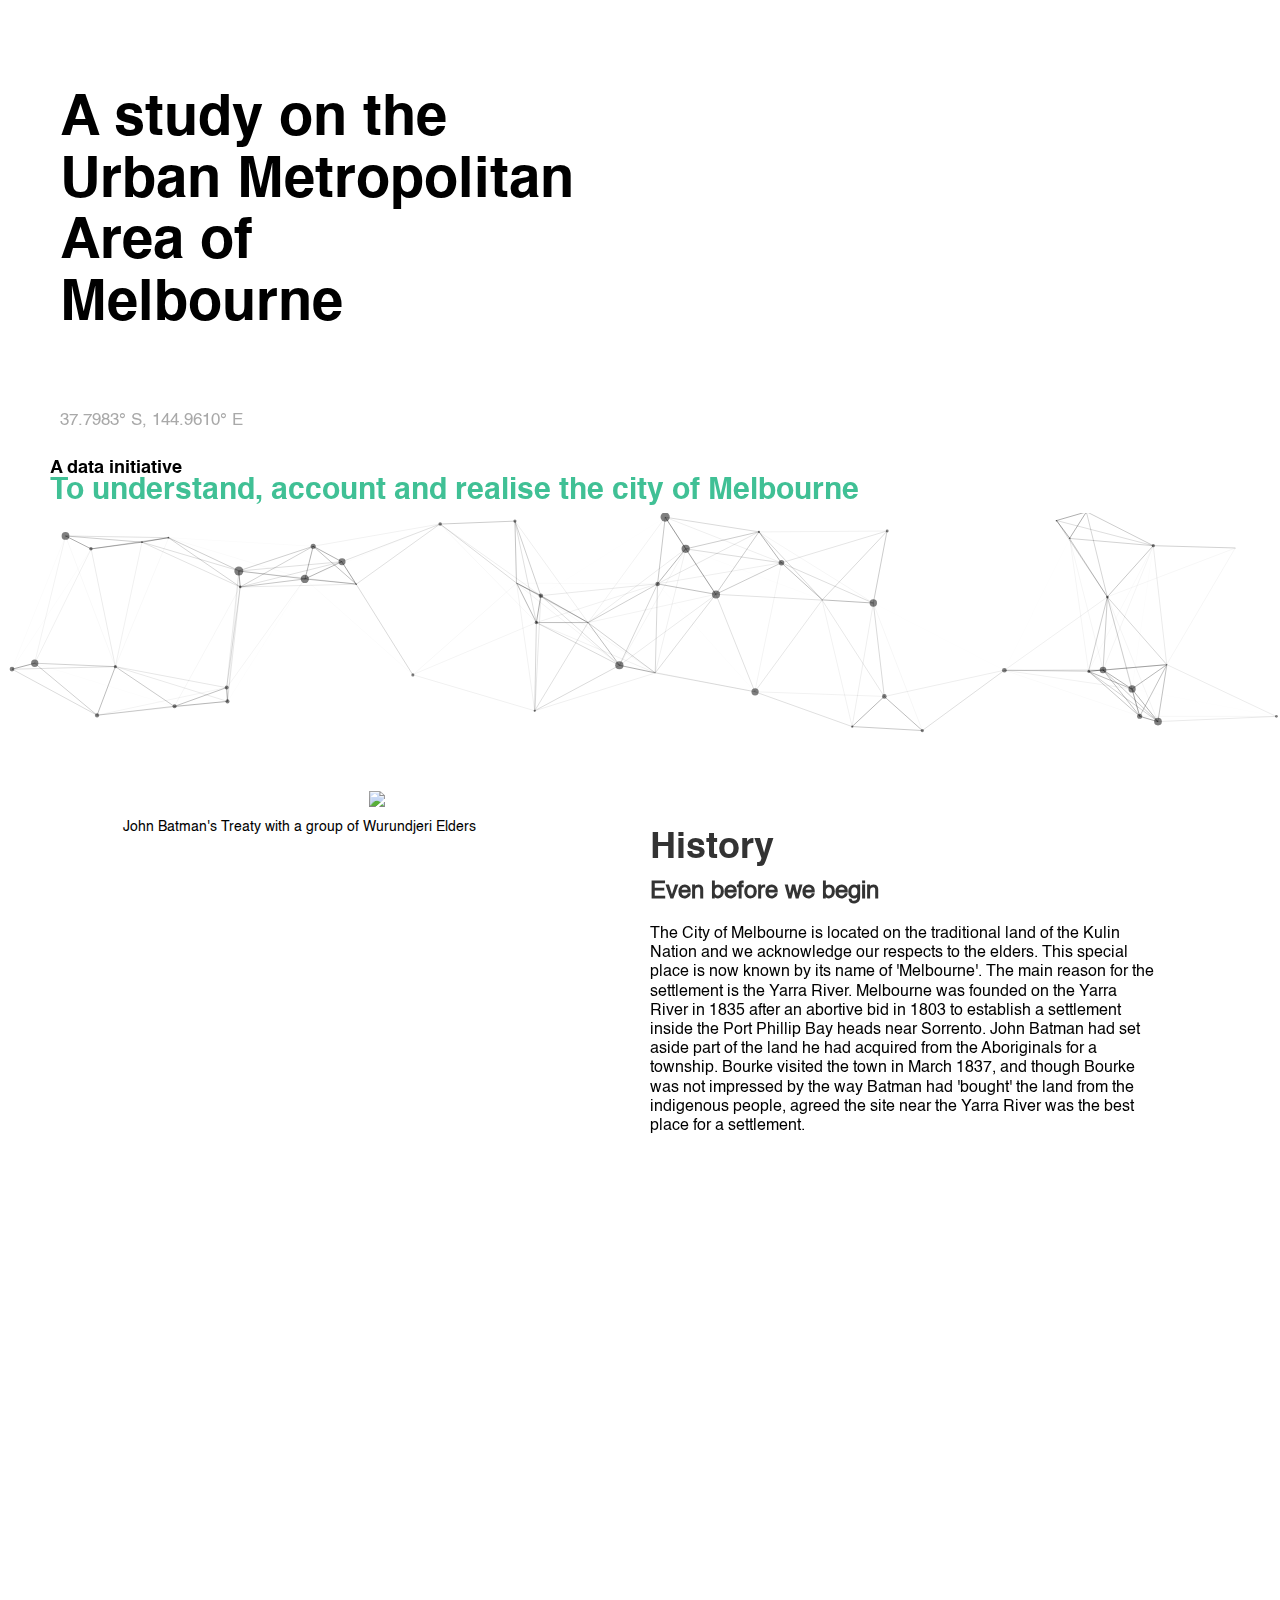
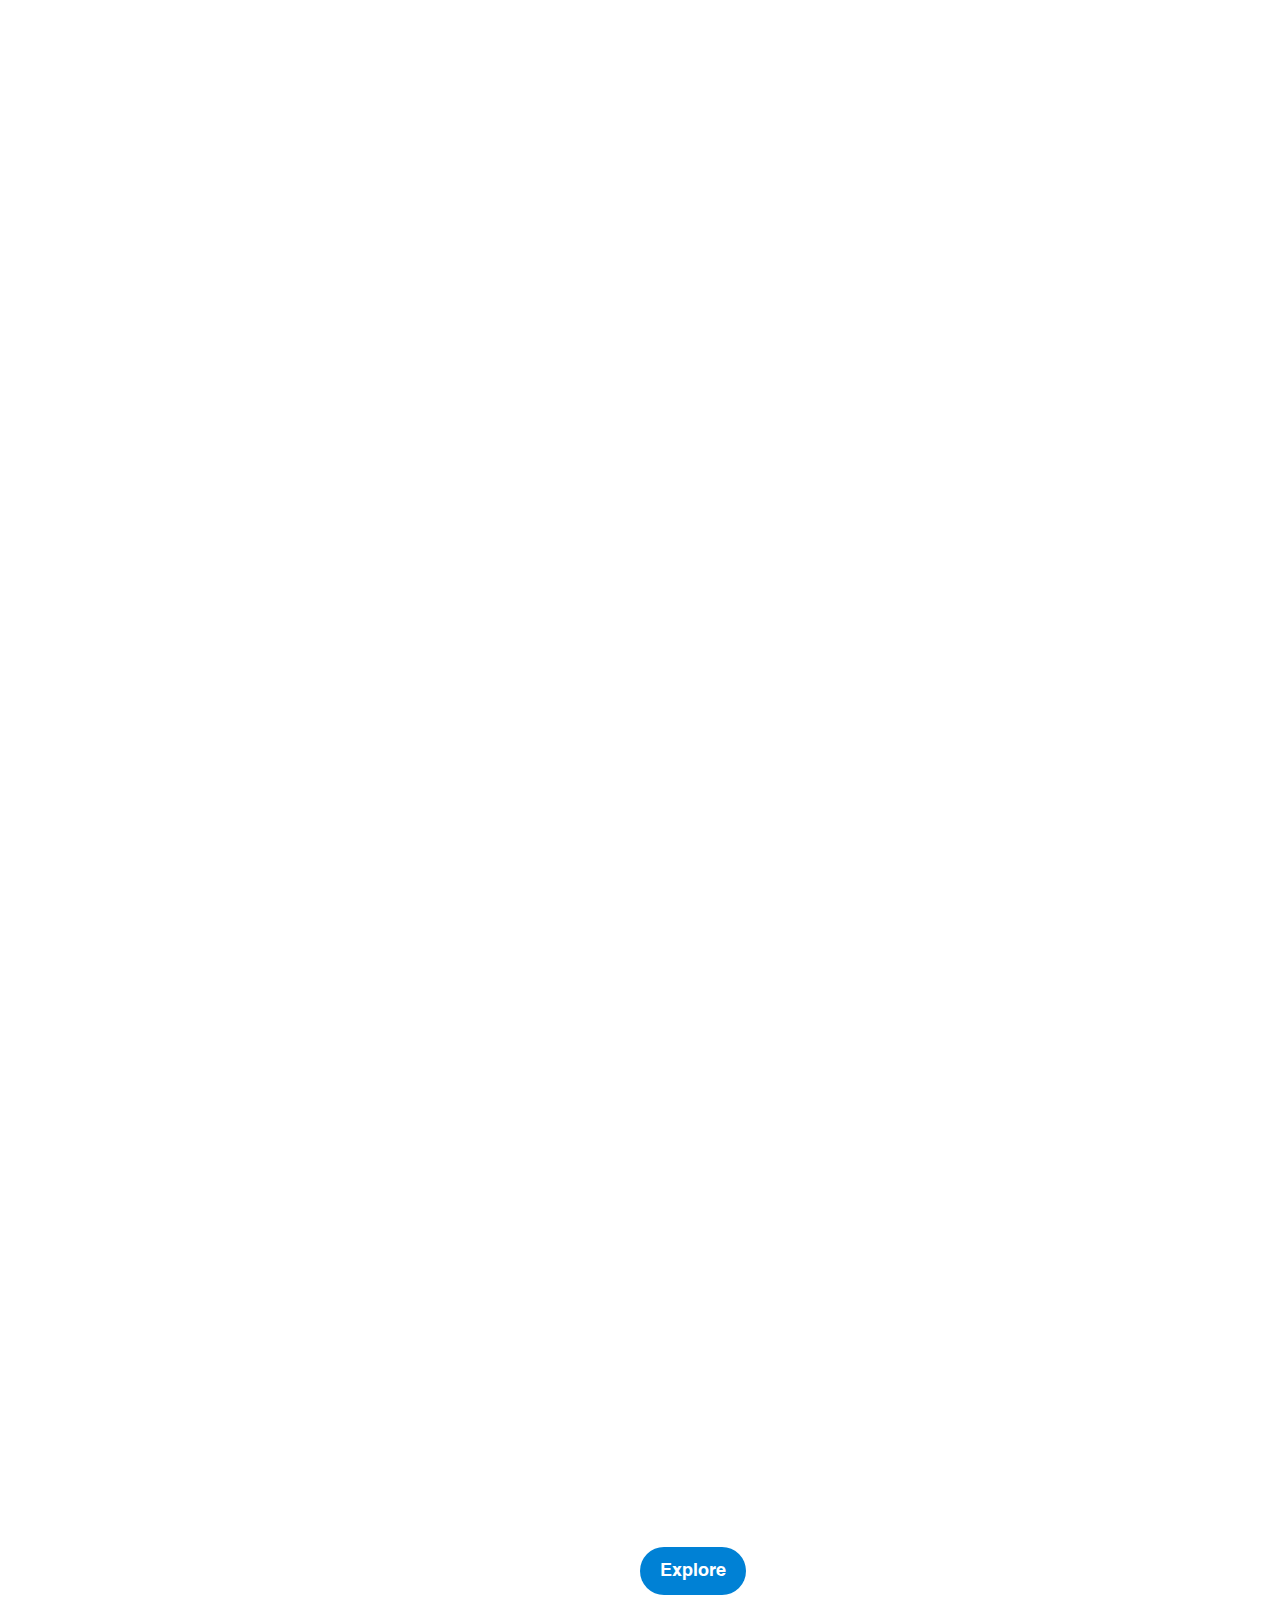
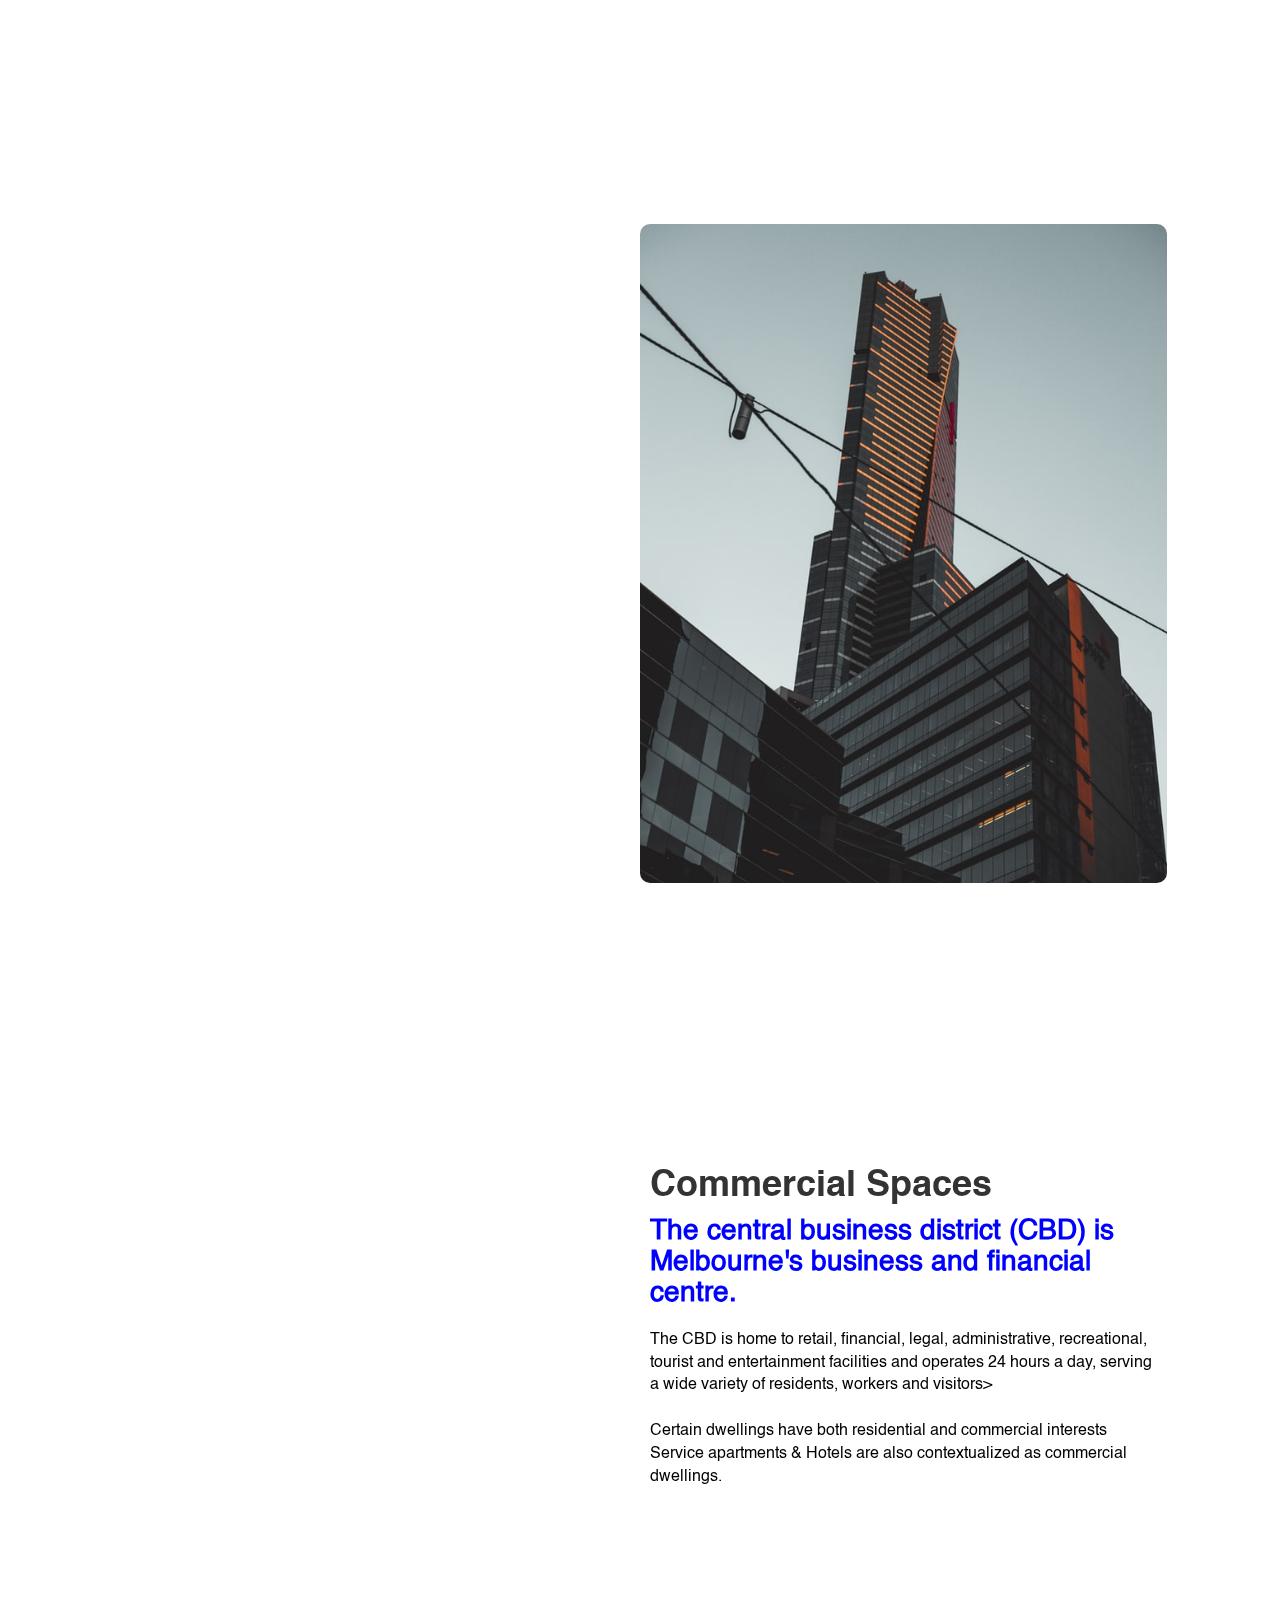
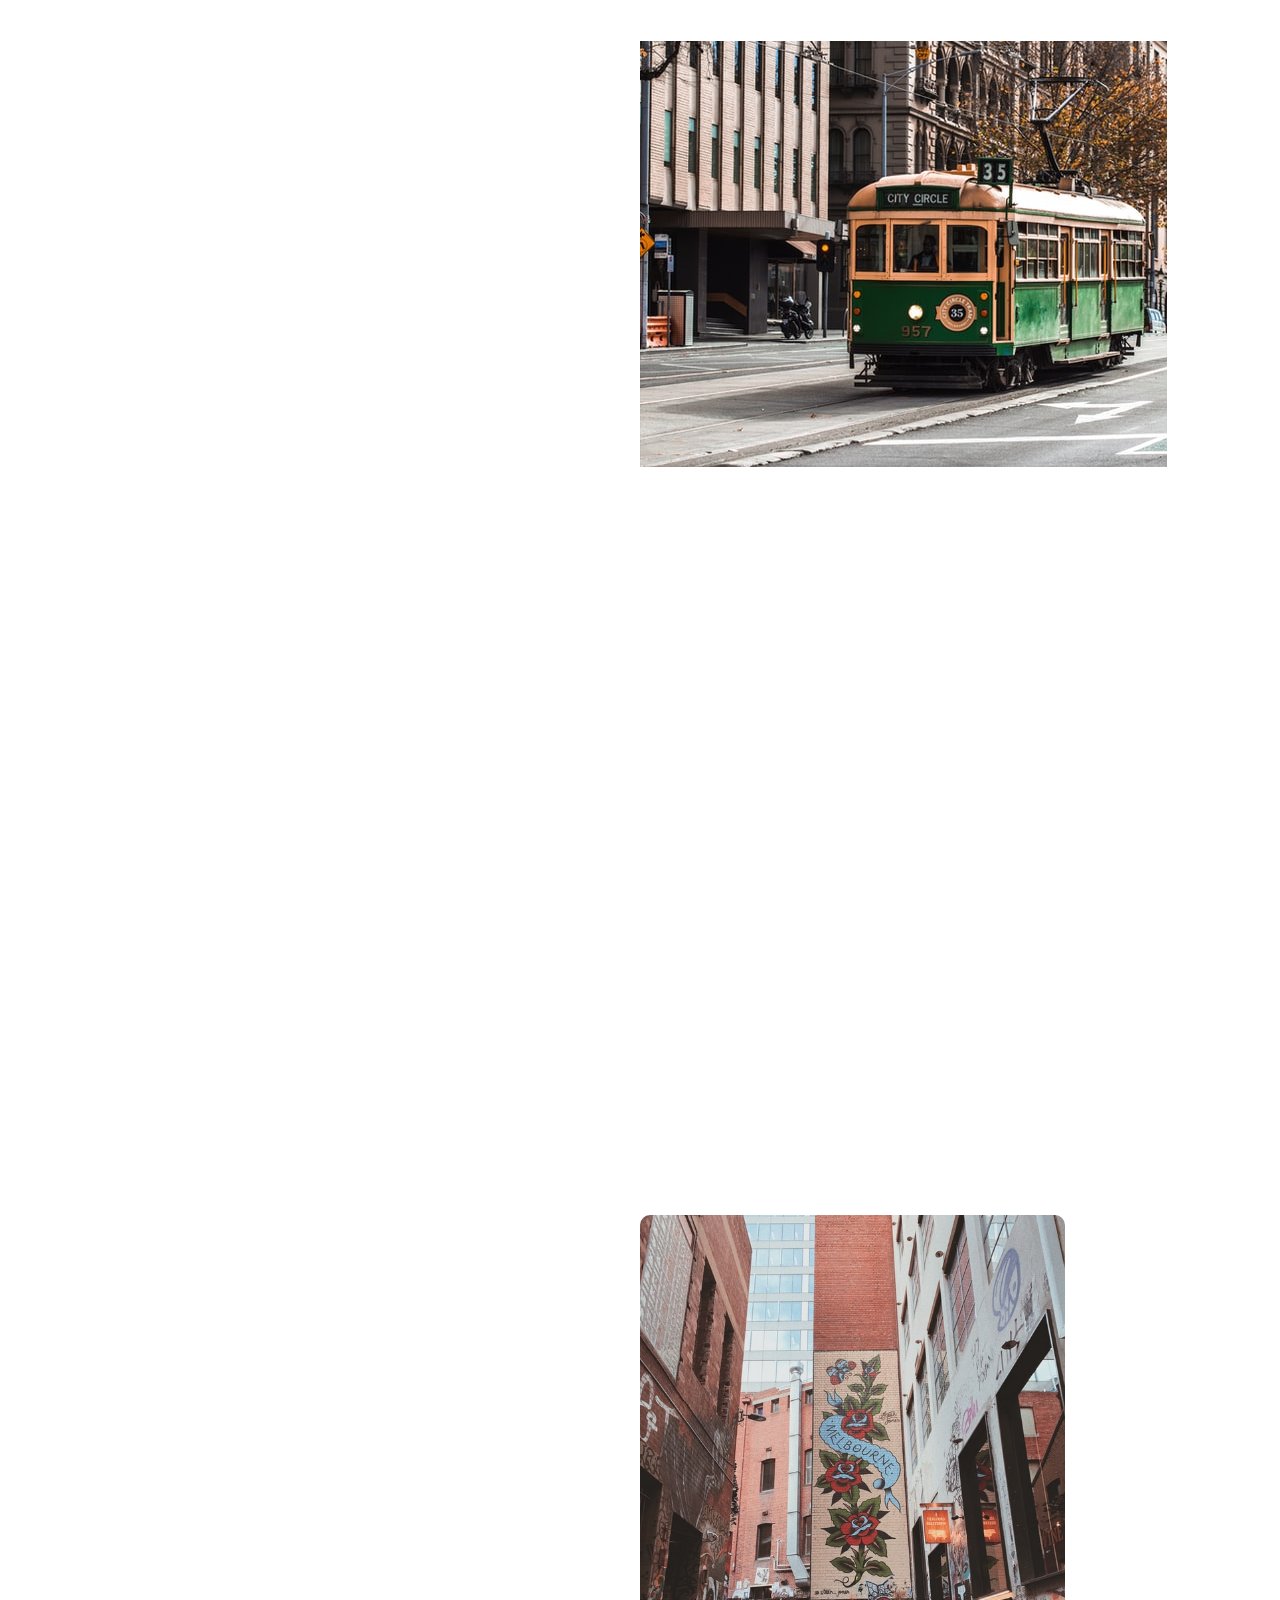
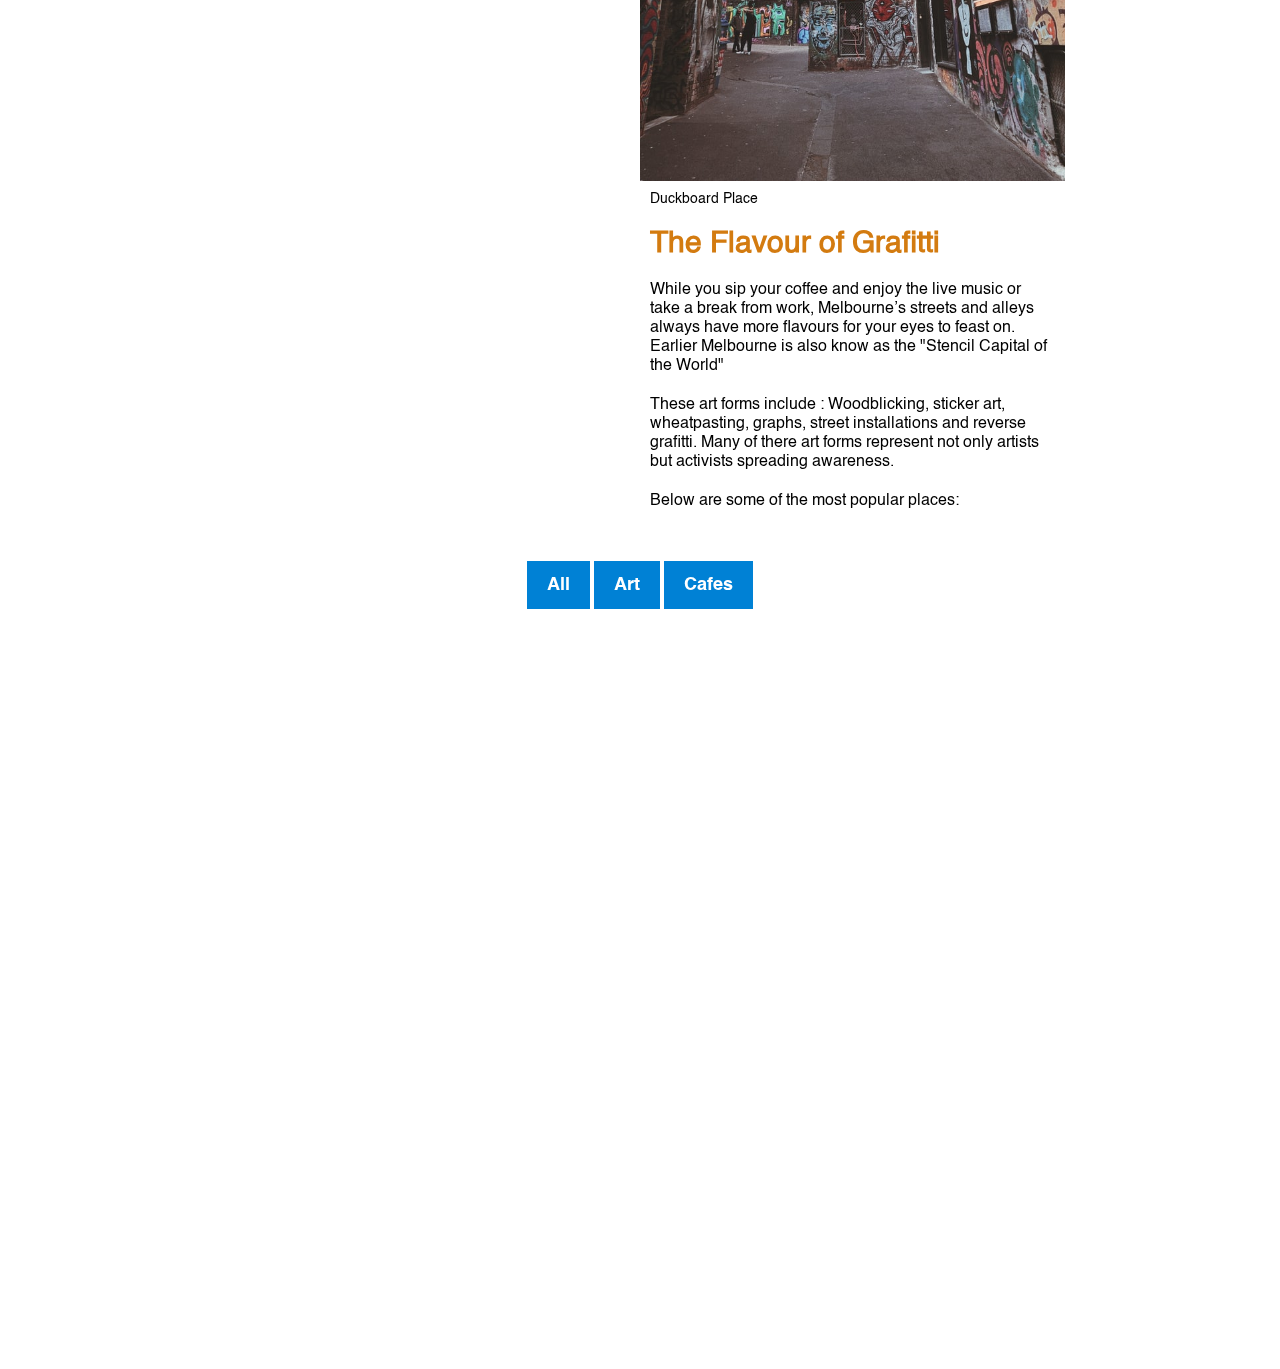
==== commit 550a13a8: "imporved front + fixed map to top" ====
--- a/index.html
+++ b/index.html
@@ -26,6 +26,73 @@
 </head>
 <title>City of Melbourne Group 73</title>
 <body>
+   <!---Geographic Data 3D Terrain visualisation-->
+   <script src='https://api.mapbox.com/mapbox-gl-js/v2.3.1/mapbox-gl.js'></script>
+   <link href='https://api.mapbox.com/mapbox-gl-js/v2.3.1/mapbox-gl.css' rel='stylesheet' />
+   <section class="geod">
+     <div id="map" style="width: 99%; height:50vh;"></div>
+     <script>
+       mapboxgl.accessToken = 'pk.eyJ1Ijoic2RpZ2hlIiwiYSI6ImNrdDN3OTdpajB5Y2Yyb3BnOTM1bG9xNnAifQ._3qrPrtiR2sRnuaGWG6tZA';
+       const map = new mapboxgl.Map({
+         style: 'mapbox://styles/sdighe/ckuv4uqovn09u17prh84g8r4h',
+         center: [144.9610, -37.7983],
+         zoom: 16,
+         pitch: 45,
+         bearing: -17.6,
+         container: 'map',
+         antialias: true
+       });
+ 
+       map.on('load', () => {
+         // Insert the layer beneath any symbol layer.
+         const layers = map.getStyle().layers;
+         const labelLayerId = layers.find(
+           (layer) => layer.type === 'symbol' && layer.layout['text-field']
+         ).id;
+ 
+         // The 'building' layer in the Mapbox Streets
+         // vector tileset contains building height data
+         // from OpenStreetMap.
+         map.addLayer(
+           {
+             'id': 'add-3d-buildings',
+             'source': 'composite',
+             'source-layer': 'building',
+             'filter': ['==', 'extrude', 'true'],
+             'type': 'fill-extrusion',
+             'minzoom': 15,
+             'paint': {
+               'fill-extrusion-color': '#aaa',
+ 
+               // Use an 'interpolate' expression to
+               // add a smooth transition effect to
+               // the buildings as the user zooms in.
+               'fill-extrusion-height': [
+                 'interpolate',
+                 ['linear'],
+                 ['zoom'],
+                 15,
+                 0,
+                 15.05,
+                 ['get', 'height']
+               ],
+               'fill-extrusion-base': [
+                 'interpolate',
+                 ['linear'],
+                 ['zoom'],
+                 15,
+                 0,
+                 15.05,
+                 ['get', 'min_height']
+               ],
+               'fill-extrusion-opacity': 0.9,
+             }
+           },
+           labelLayerId
+         );
+       });
+     </script>
+
   <section class="showcase">
     <div class="text rellax" data-rellax-speed="-2">
       <h1 style="font-size: 2em; font-family: Helvetica Bold">A study on the <br>
@@ -35,10 +102,10 @@
       <h4>A data initiative</h4>
     </div>
   </section>
-  <div class="rellax" data-rellax-speed="-3" style="position: absolute; padding: 50px; left:2p00x; 
-    font-family: Helvetica Bold; font-size:30px; color:#40c095">
+  <div class="rellax" data-rellax-speed="-3" style="position: relative; padding: 20px 0px 0px 50px; 
+    font-family: Helvetica Bold; font-size:30px; color:#40c095; z-index:-400">
     To understand, account and realise the city of Melbourne</div>
-  <div id="particles-js"></div>
+  <div id="particles-js" style="height: 25vh; position: relative;"></div>
   <script type="text/javascript" src="JS/particles.js"></script>
   <script type="text/javascript" src="JS/app.js"></script>
 
@@ -130,73 +197,8 @@
     </div>
 
   </section>
-  <!---Geographic Data 3D Terrain visualisation-->
-  <script src='https://api.mapbox.com/mapbox-gl-js/v2.3.1/mapbox-gl.js'></script>
-  <link href='https://api.mapbox.com/mapbox-gl-js/v2.3.1/mapbox-gl.css' rel='stylesheet' />
-  <section class="geod">
-    <div id="map" style="width: 100%; height:100vh;"></div>
-    <script>
-      mapboxgl.accessToken = 'pk.eyJ1Ijoic2RpZ2hlIiwiYSI6ImNrdDN3OTdpajB5Y2Yyb3BnOTM1bG9xNnAifQ._3qrPrtiR2sRnuaGWG6tZA';
-      const map = new mapboxgl.Map({
-        style: 'mapbox://styles/sdighe/ckuv4uqovn09u17prh84g8r4h',
-        center: [144.9610, -37.7983],
-        zoom: 16,
-        pitch: 45,
-        bearing: -17.6,
-        container: 'map',
-        antialias: true
-      });
-
-      map.on('load', () => {
-        // Insert the layer beneath any symbol layer.
-        const layers = map.getStyle().layers;
-        const labelLayerId = layers.find(
-          (layer) => layer.type === 'symbol' && layer.layout['text-field']
-        ).id;
-
-        // The 'building' layer in the Mapbox Streets
-        // vector tileset contains building height data
-        // from OpenStreetMap.
-        map.addLayer(
-          {
-            'id': 'add-3d-buildings',
-            'source': 'composite',
-            'source-layer': 'building',
-            'filter': ['==', 'extrude', 'true'],
-            'type': 'fill-extrusion',
-            'minzoom': 15,
-            'paint': {
-              'fill-extrusion-color': '#aaa',
-
-              // Use an 'interpolate' expression to
-              // add a smooth transition effect to
-              // the buildings as the user zooms in.
-              'fill-extrusion-height': [
-                'interpolate',
-                ['linear'],
-                ['zoom'],
-                15,
-                0,
-                15.05,
-                ['get', 'height']
-              ],
-              'fill-extrusion-base': [
-                'interpolate',
-                ['linear'],
-                ['zoom'],
-                15,
-                0,
-                15.05,
-                ['get', 'min_height']
-              ],
-              'fill-extrusion-opacity': 0.9,
-            }
-          },
-          labelLayerId
-        );
-      });
-    </script>
-  </section>
+ 
+
 
   <!--Population Chart src="https://d3js.org/d3.v5.min.js"-->
 
@@ -726,7 +728,7 @@
       </script>
 
       <script>AOS.init({
-          offset: 120,
+          offset: 100,
           duration: 3000,
         });
       </script>
--- a/style.css
+++ b/style.css
@@ -20,11 +20,10 @@
     z-index: -500;
 }
 .showcase{
-    position: top;
         right: 0;
         padding-top: 200px;
         width: 100%;
-        min-height: 100vh;
+        min-height: 50vh;
         padding: 50px;
         display: flex;
         justify-content: space-between;
@@ -57,9 +56,9 @@
 
 .History{
     width: 80%;
-    margin: auto;
+    margin-left: auto;
+    margin-right: auto;
     text-align: center;
-    padding-top: 50px;
 }
 
 .History p{
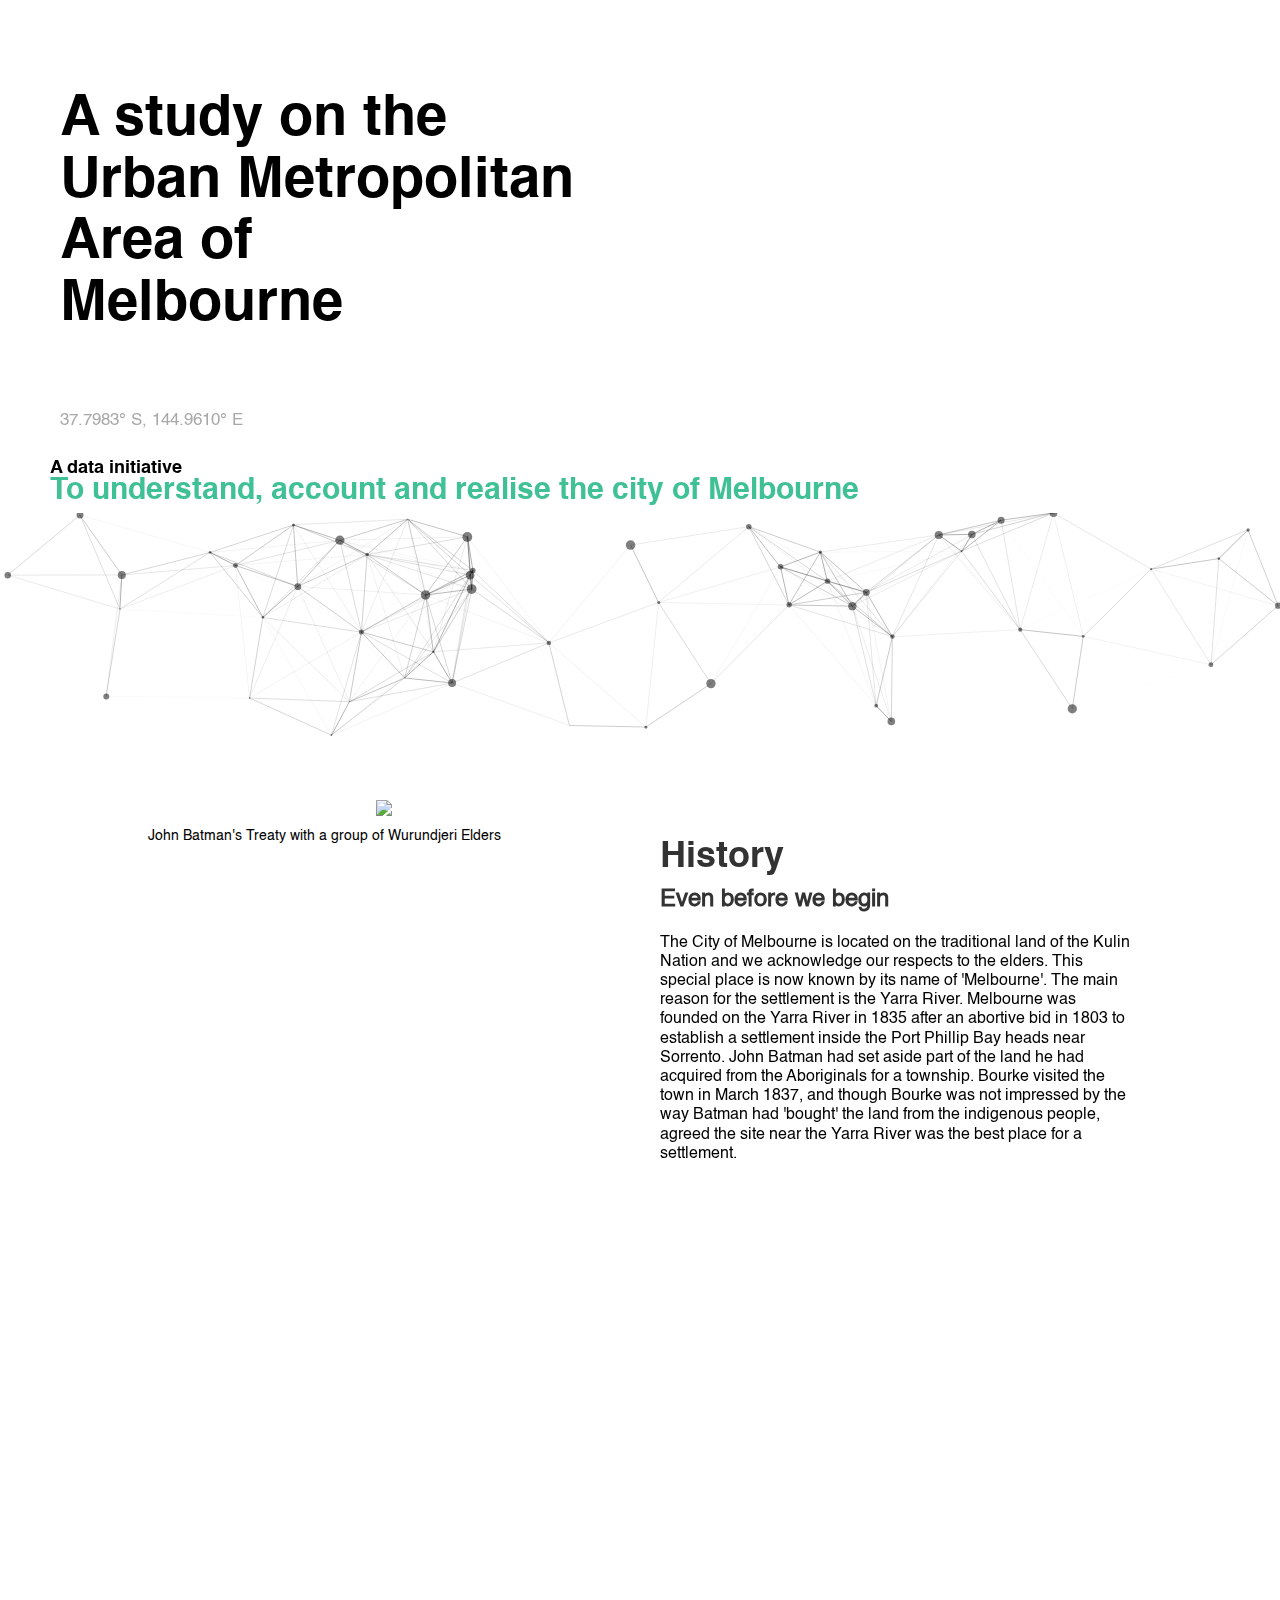
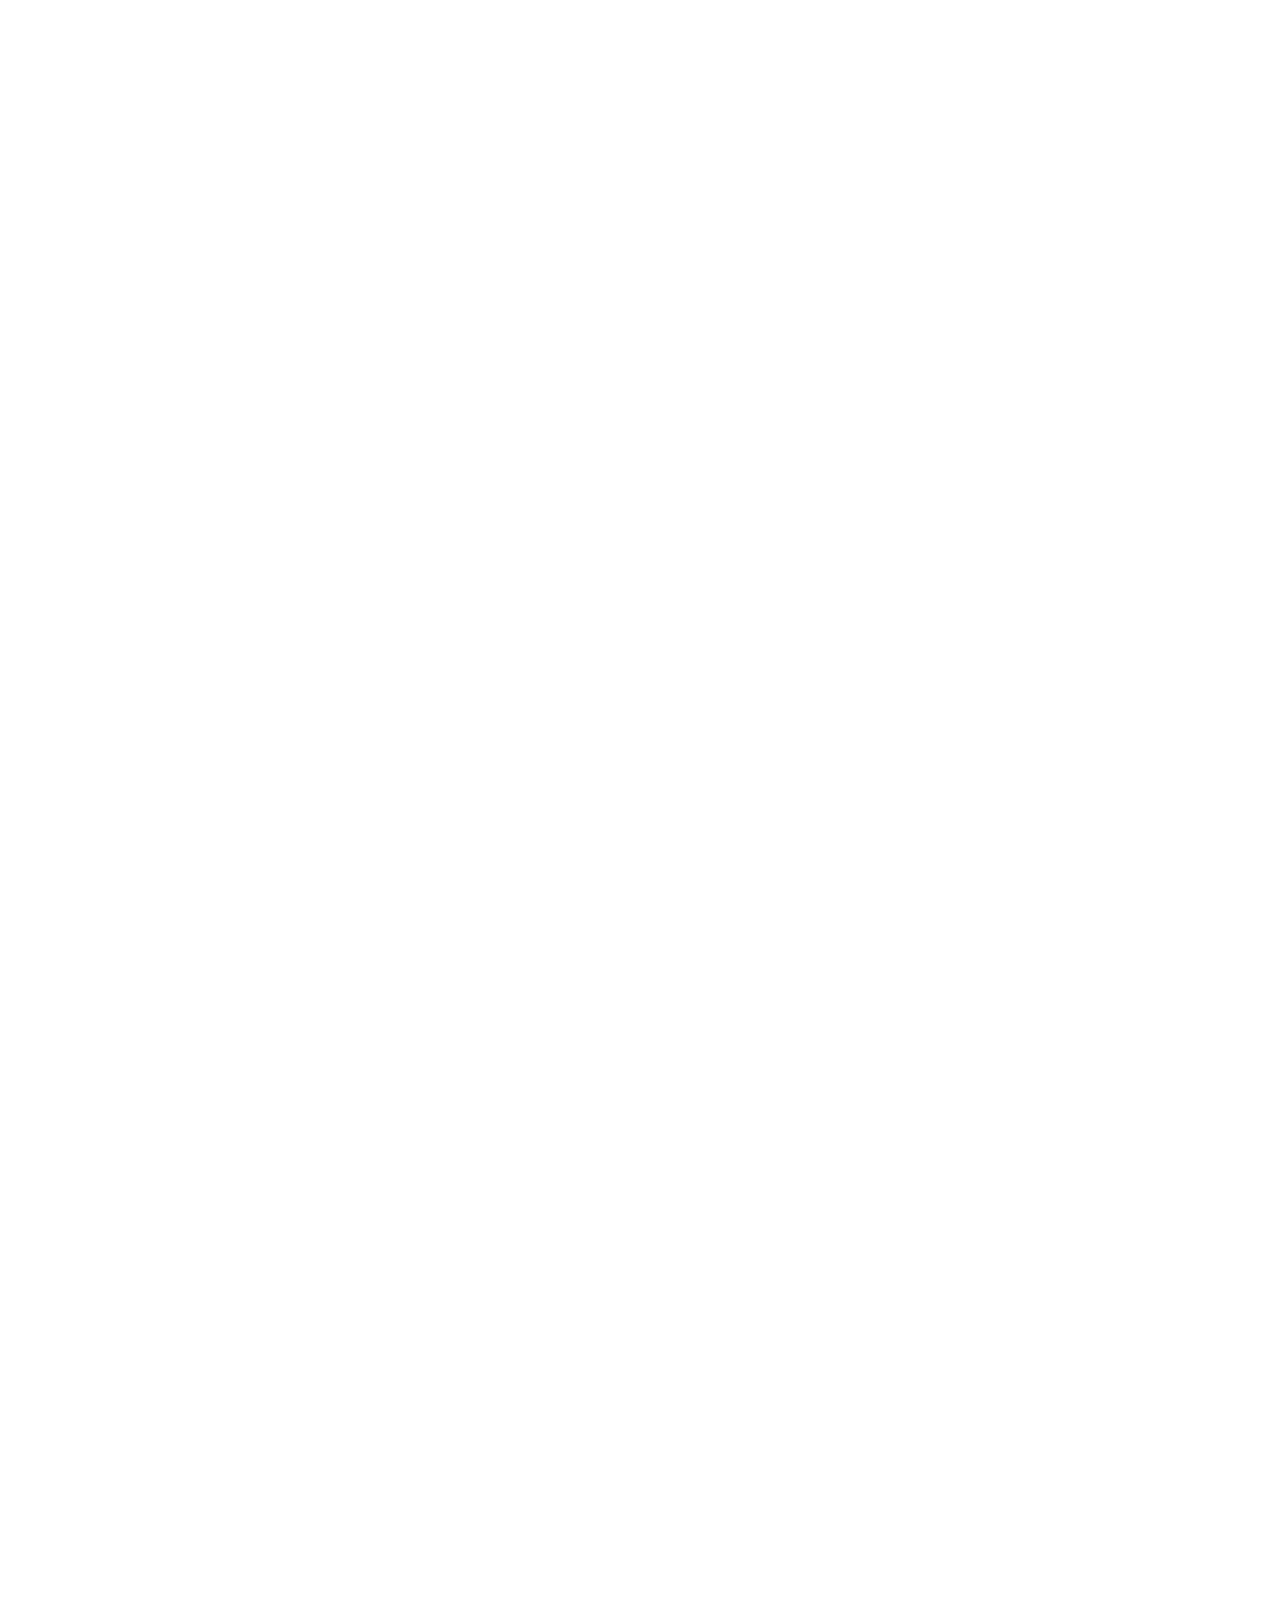
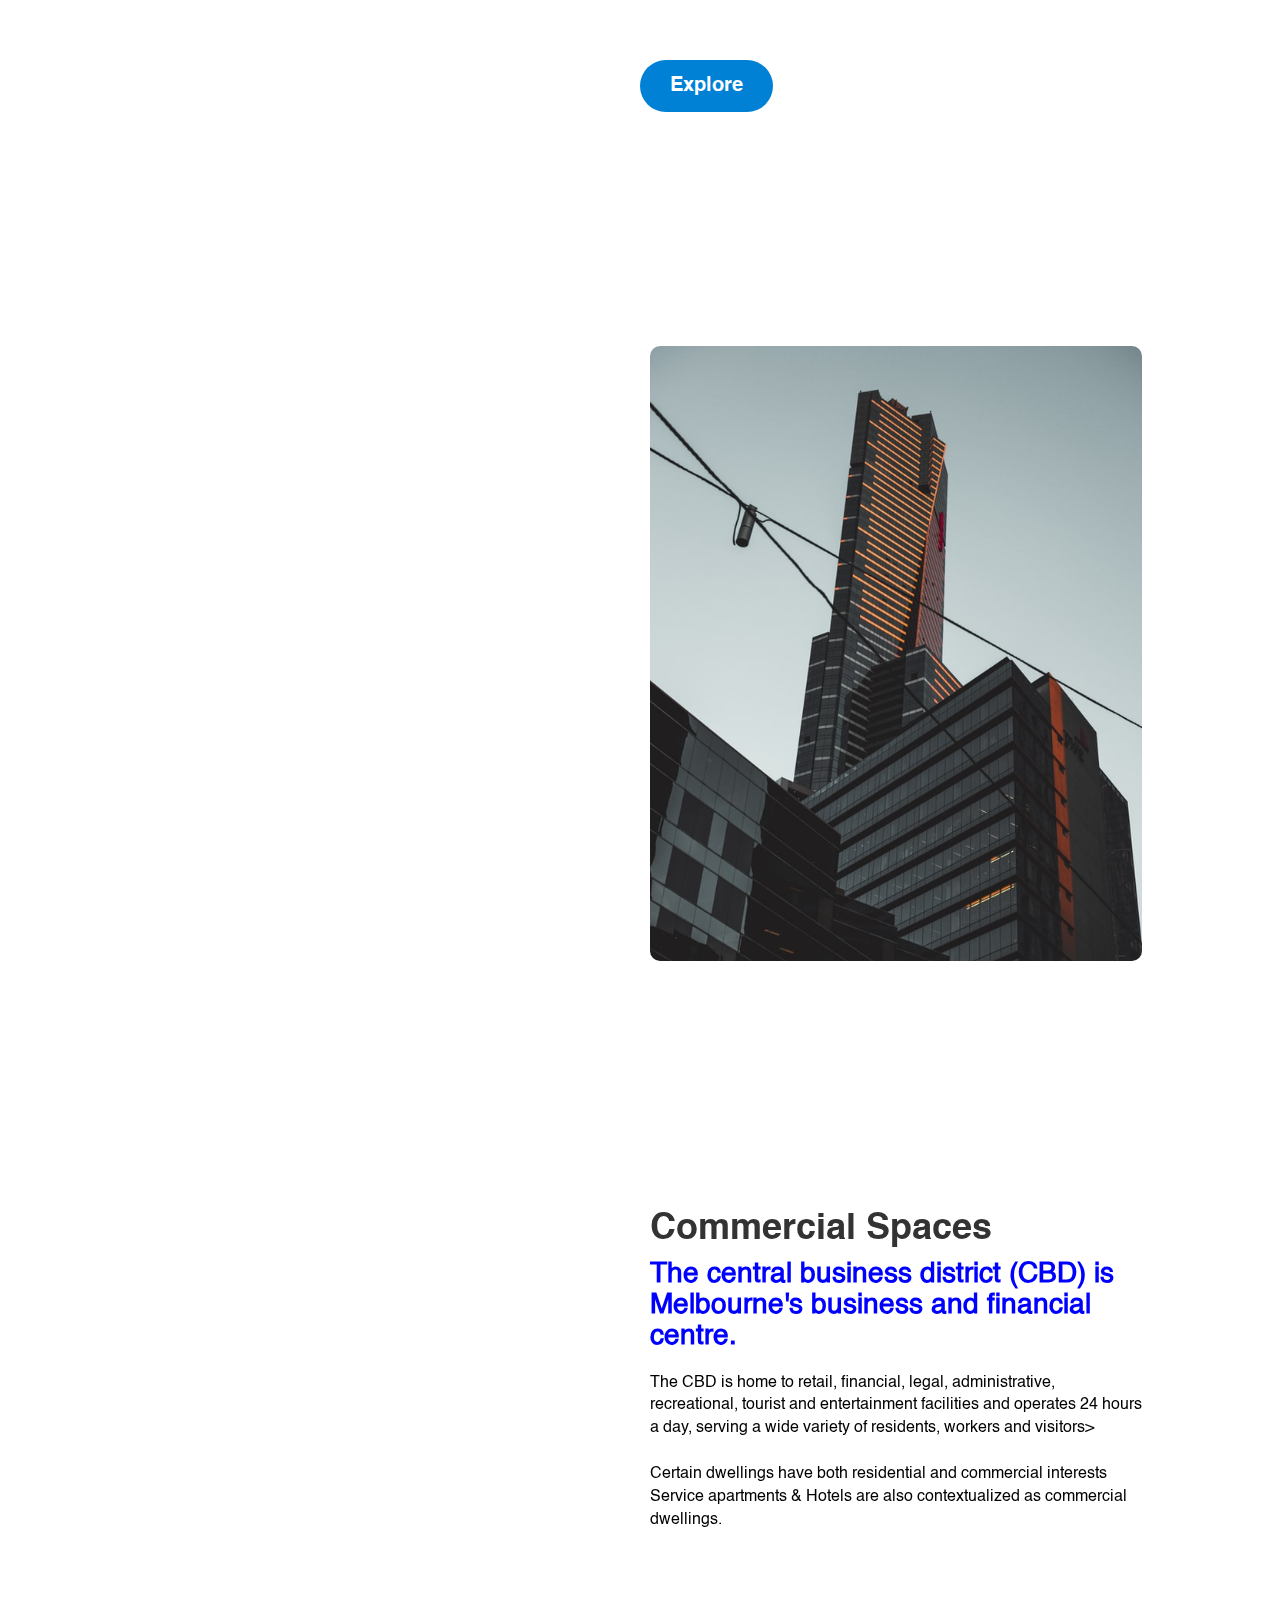
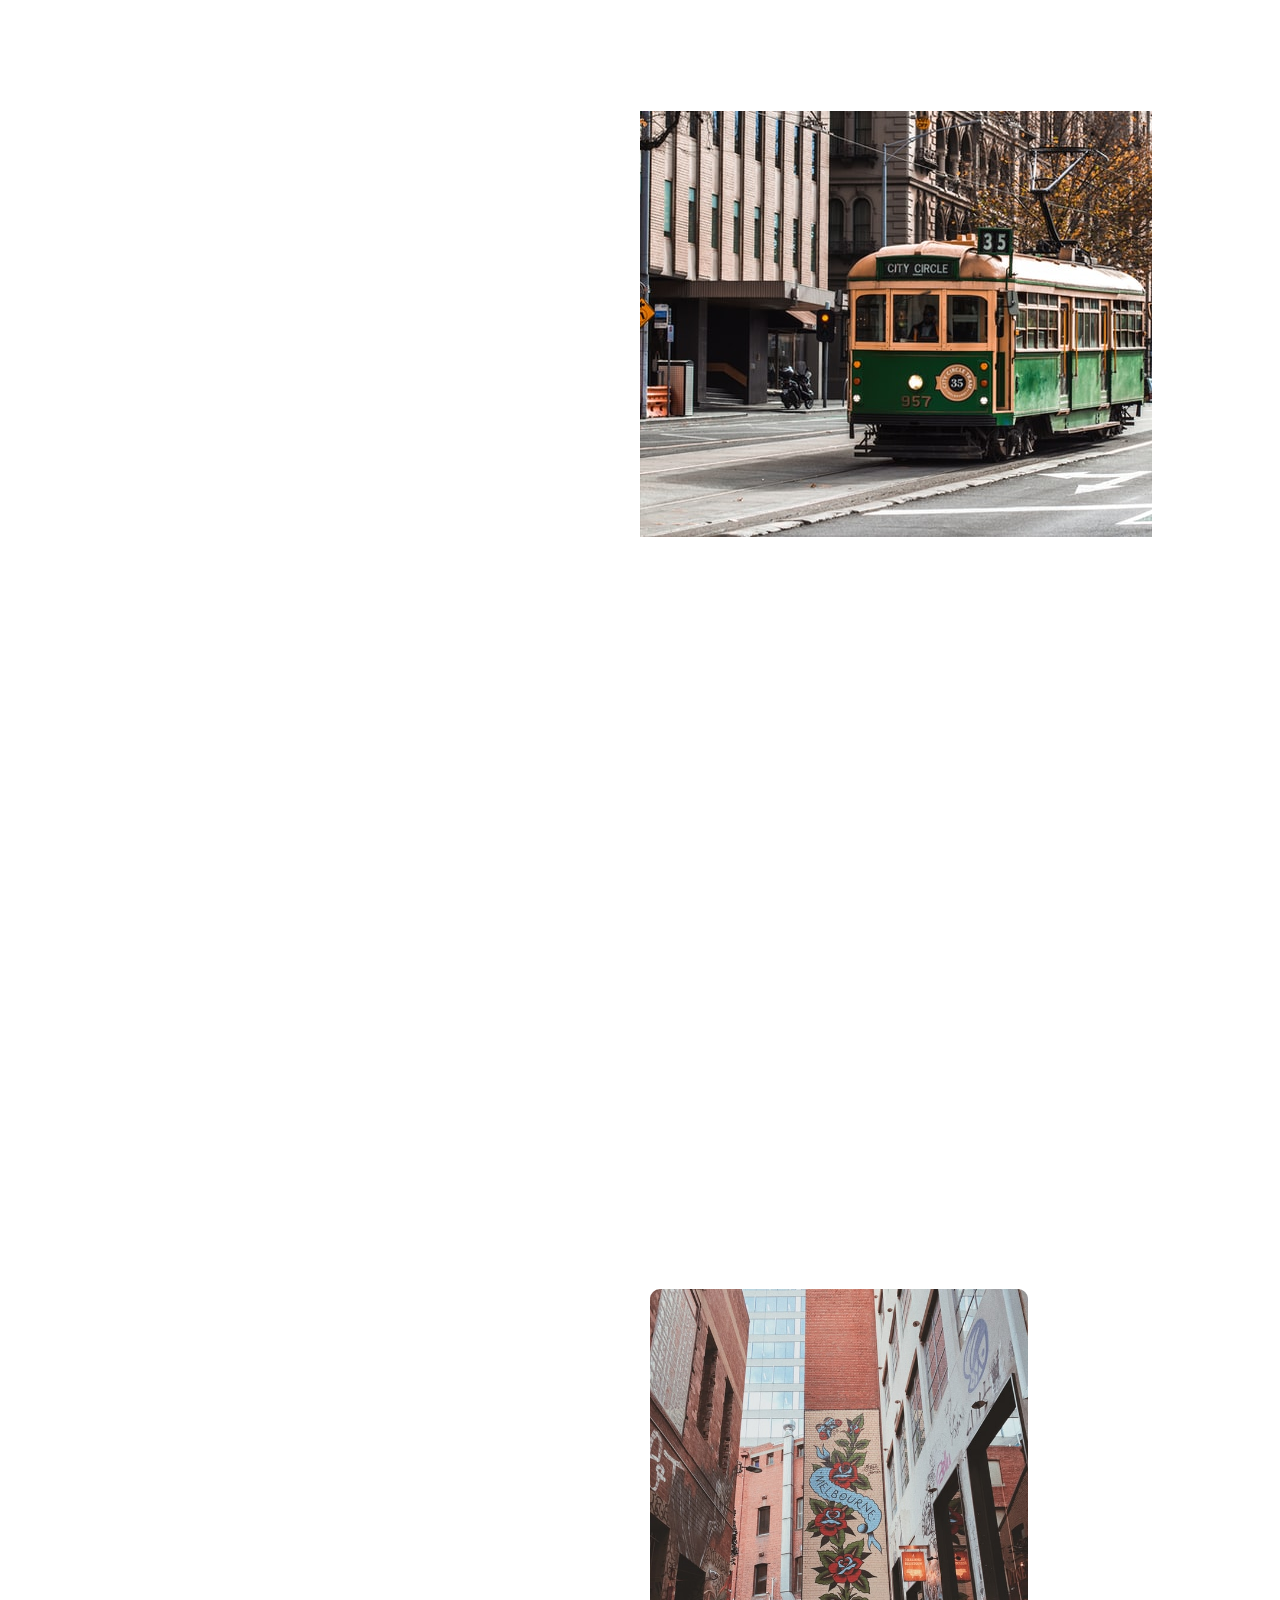
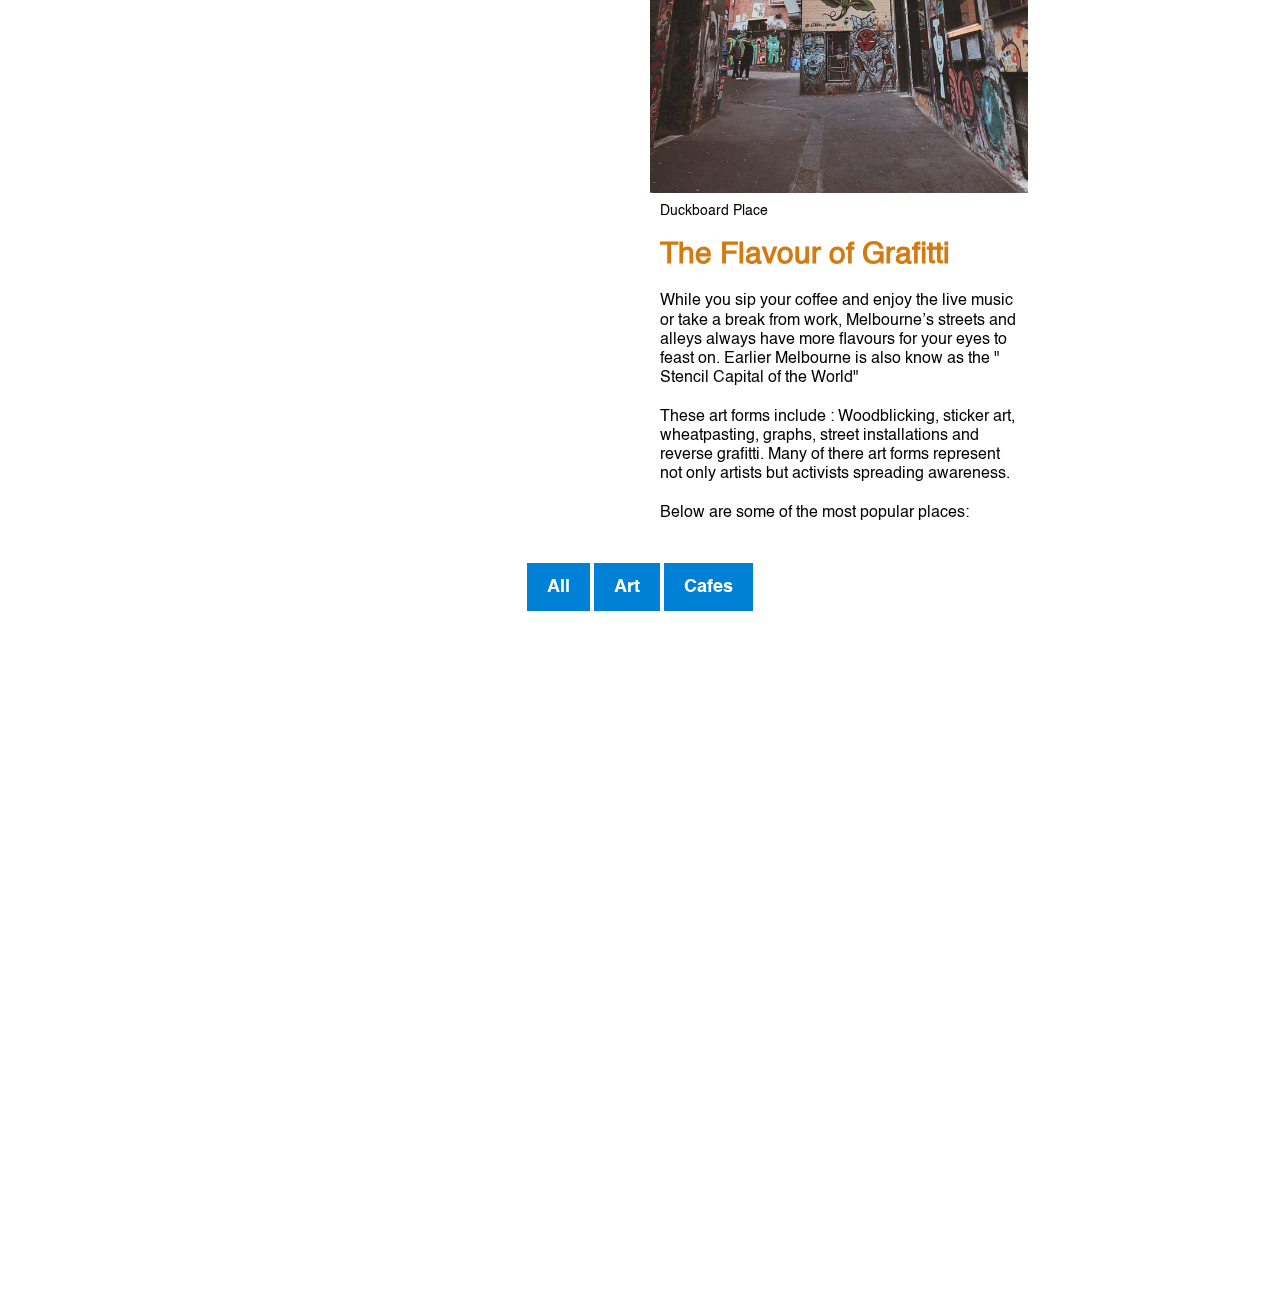
==== commit c62e6130: "pretty indentataion" ====
--- a/index.html
+++ b/index.html
@@ -4,723 +4,816 @@
 <head>
   <meta charset="UTF-8">
   <meta name="viewport" content="width=device-width, initial-scale=1.0">
+  <!--MAPBOX GL JS-->
   <link href='https://api.tiles.mapbox.com/mapbox-gl-js/v2.5.0/mapbox-gl.css' rel='stylesheet' />
+  <!--AOS-->
   <link href="https://unpkg.com/aos@2.3.1/dist/aos.css" rel="stylesheet">
+  <!--STYLE SHEET-->
   <link rel="stylesheet" href="main.css">
   <!--Leaflet JS-->
   <link rel="stylesheet" href="http://cdn.leafletjs.com/leaflet-0.7/leaflet.css" />
-    <link href="https://maxcdn.bootstrapcdn.com/font-awesome/4.6.3/css/font-awesome.min.css" rel="stylesheet">
-    <link rel="stylesheet" href="https://cdnjs.cloudflare.com/ajax/libs/Leaflet.awesome-markers/2.0.2/leaflet.awesome-markers.css">
-    <link rel="stylesheet" href="https://maxcdn.bootstrapcdn.com/bootstrap/3.2.0/css/bootstrap.min.css">
-    <script src="http://cdn.leafletjs.com/leaflet-0.7.3/leaflet.js"></script>
-    <script src='https://api.tiles.mapbox.com/mapbox.js/v1.6.4/mapbox.js'></script>
-    <script src="https://ajax.googleapis.com/ajax/libs/jquery/1.11.1/jquery.min.js"></script>
-    <script src="https://cdnjs.cloudflare.com/ajax/libs/Leaflet.awesome-markers/2.0.2/leaflet.awesome-markers.js"></script>
-    <link rel="stylesheet" href="style.css">
-    <style>
-        #mapid { height: 700px; width: 700px; }
-        button{
+  <!--FONT AWESOME CSS-->
+  <link href="https://maxcdn.bootstrapcdn.com/font-awesome/4.6.3/css/font-awesome.min.css" rel="stylesheet">
+  <!--LEAFLET PLUGIN AWESOME MARKERS-->
+  <link rel="stylesheet"
+    href="https://cdnjs.cloudflare.com/ajax/libs/Leaflet.awesome-markers/2.0.2/leaflet.awesome-markers.css">
+  <!--CDN BOOTSTRAP-->
+  <link rel="stylesheet" href="https://maxcdn.bootstrapcdn.com/bootstrap/3.2.0/css/bootstrap.min.css">
+  <!--LEAFLET JS-->
+  <script src="http://cdn.leafletjs.com/leaflet-0.7.3/leaflet.js"></script>
+  <!--MAPBOX TILES-->
+  <script src='https://api.tiles.mapbox.com/mapbox.js/v1.6.4/mapbox.js'></script>
+  <!--JQUERY CDN-->
+  <script src="https://ajax.googleapis.com/ajax/libs/jquery/1.11.1/jquery.min.js"></script>
+  <!--LEAFLET PLUGIN JS-->
+  <script
+    src="https://cdnjs.cloudflare.com/ajax/libs/Leaflet.awesome-markers/2.0.2/leaflet.awesome-markers.js"></script>
+  <!--STYLE SHEET-->
+  <link rel="stylesheet" href="style.css">
+</head>
+<!--TITLE-->
+<title>City of Melbourne Group 73</title>
+
+<body>
+  <!---3D GEOGRAPHIC VIEW OF THE CITY-->
+  <script src='https://api.mapbox.com/mapbox-gl-js/v2.3.1/mapbox-gl.js'></script>
+  <link href='https://api.mapbox.com/mapbox-gl-js/v2.3.1/mapbox-gl.css' rel='stylesheet' />
+  <section class="geod">
+    <!--MAPBOX DIV-->
+    <div id="map" style="width: 99%; height:50vh;"></div>
+    <!--JS SCRIPT TO INITIATE MAPBOX-->
+    <script>
+      mapboxgl.accessToken = 'pk.eyJ1Ijoic2RpZ2hlIiwiYSI6ImNrdDN3OTdpajB5Y2Yyb3BnOTM1bG9xNnAifQ._3qrPrtiR2sRnuaGWG6tZA';
+      const map = new mapboxgl.Map({
+        style: 'mapbox://styles/sdighe/ckuv4uqovn09u17prh84g8r4h',
+        center: [144.9610, -37.7983],
+        zoom: 16,
+        pitch: 45,
+        bearing: -17.6,
+        container: 'map',
+        antialias: true
+      });
+
+      map.on('load', () => {
+        // Insert the layer beneath any symbol layer.
+        const layers = map.getStyle().layers;
+        const labelLayerId = layers.find(
+          (layer) => layer.type === 'symbol' && layer.layout['text-field']
+        ).id;
+
+        // The 'building' layer in the Mapbox Streets
+        // vector tileset contains building height data
+        // from OpenStreetMap.
+        map.addLayer(
+          {
+            'id': 'add-3d-buildings',
+            'source': 'composite',
+            'source-layer': 'building',
+            'filter': ['==', 'extrude', 'true'],
+            'type': 'fill-extrusion',
+            'minzoom': 15,
+            'paint': {
+              'fill-extrusion-color': '#aaa',
+
+              // Use an 'interpolate' expression to
+              // add a smooth transition effect to
+              // the buildings as the user zooms in.
+              'fill-extrusion-height': [
+                'interpolate',
+                ['linear'],
+                ['zoom'],
+                15,
+                0,
+                15.05,
+                ['get', 'height']
+              ],
+              'fill-extrusion-base': [
+                'interpolate',
+                ['linear'],
+                ['zoom'],
+                15,
+                0,
+                15.05,
+                ['get', 'min_height']
+              ],
+              'fill-extrusion-opacity': 0.9,
+            }
+          },
+          labelLayerId
+        );
+      });
+    </script>
+ <!--TOP TEXT SECTION-->
+    <section class="showcase">
+      <!--RELLAX PARALLAX-->
+      <div class="text rellax" data-rellax-speed="-2">
+        <h1 style="font-size: 2em; font-family: Helvetica Bold">A study on the <br>
+          Urban Metropolitan <br> Area of <br> Melbourne</h1>
+        <h3 style="color: #fff; font-style:Helvetica;">Dive into the 3D space</h3>
+        <p>37.7983° S, 144.9610° E</p>
+        <h4>A data initiative</h4>
+      </div>
+    </section>
+    <div class="rellax" data-rellax-speed="-3" style="position: relative; padding: 20px 0px 0px 50px; 
+    font-family: Helvetica Bold; font-size:30px; color:#40c095; z-index:-400">
+      To understand, account and realise the city of Melbourne</div>
+    <!--PARTICLE JS-->
+    <div id="particles-js" style="height: 25vh; position: relative;"></div>
+    <script type="text/javascript" src="JS/particles.js"></script>
+    <script type="text/javascript" src="JS/app.js"></script>
+
+
+    <!--container SECTION-->
+    <section class="container">
+      <!--ROW-1-->
+      <div class="row">
+        <!--COLUMN-->
+        <div class="column-col" data-aos="fade-in">
+          <img
+            src="https://upload.wikimedia.org/wikipedia/commons/thumb/d/dc/Batman_signs_treaty_artist_impression.jpg/640px-Batman_signs_treaty_artist_impression.jpg">
+          <p>John Batman's Treaty with a group of Wurundjeri Elders</p>
+        </div>
+        <!--COLUMN-->
+        <div class="column-col" data-aos="fade-left">
+          <h1>History</h1>
+          <h3>Even before we begin</h3>
+          <p style="font-size:16px; font-style:Helvetica">The City of Melbourne is located on the
+            traditional land of the Kulin Nation and we acknowledge our respects
+            to the elders. This special place is now known by its name of 'Melbourne'.
+            The main reason for the settlement is the Yarra River. Melbourne was founded
+            on the Yarra River in 1835 after an abortive bid in 1803 to establish a settlement
+            inside the Port Phillip Bay heads near Sorrento. John Batman had set aside part of
+            the land he had acquired from the Aboriginals for a township.
+            Bourke visited the town in March 1837,
+            and though Bourke was not impressed by the way Batman had 'bought'
+            the land from the indigenous people, agreed the site near the Yarra River
+            was the best place for a settlement.
+          </p>
+        </div>
+      </div>
+      <!--ROW-2-->
+      <div class="row2">
+         <!--COLUMN-->
+        <div class="col-col" data-aos="fade-right">
+          <h2>1850 Gold Rush</h2>
+          <p style="font-size:16px;">A party formed by Mr. Louis John Michel, Mr. William Haberlin, James Furnival,
+            James Melville, James Headon, and B. Groenig, discovered the existence of gold
+            in the quartz rocks of the Yarra ranges, at Andersons Creek, near Warrandyte,
+            in the latter part of June, and showed it on the spot to Dr. Webb Richmond,
+            on behalf of the Gold Discovery Committee on 5 July.<br><br>
+            The population of Melbourne grew swiftly as the gold fever took hold. The total number of people in Victoria
+            also rose. By 1851 it was 75,000 people.
+            Ten years later this rose to over 500,000.(non-indegenous people) </p>
+        </div>
+       <!--COLUMN-->
+        <div class="col-col" data-aos="fade-in">
+          <img src="https://upload.wikimedia.org/wikipedia/commons/0/00/Canvas_town_south_melbourne_victoria_1850s.jpg">
+          <p>Canvas Town, South Melbourne in the 1850s</p>
+        </div>
+      </div>
+      <!--ROW-3-->
+      <div class="row">
+        <!--COLUMN-->
+        <div class="column-col" data-aos="fade-in">
+          <img
+            src="https://upload.wikimedia.org/wikipedia/commons/thumb/6/62/Opening_of_the_first_parliament.jpg/640px-Opening_of_the_first_parliament.jpg">
+          <p>9 May 1901, Opening of the first Parliament of Australia <br> (painted by Tom Roberts)</p>
+        </div>
+        <!--COLUMN-->
+        <div class="column-col" data-aos="fade-left">
+          <h2>1900s</h2>
+          <h3>De-facto Capital</h3>
+          <p style="font-size:16px;">Melbourne served as the capital from 190-1927.
+            The Commonwealth of Australia came into being on 1 January 1901
+            with the federation of the six Australian colonies.
+            The inaugural election took place on 29 and 30 March and the first
+            Australian Parliament was opened on 9 May 1901 in Melbourne by Prince George,
+            Duke of Cornwall and York, later King George V.</p>
+        </div>
+      </div>
+      <!--ROW-4-->
+      <div class="row2">
+        <!--COLUMN-->
+        <div class="col-col" data-aos="fade-right">
+          <h3>Late 20th Century</h3>
+          <p style="font-size:16px;">In the immediate years after World War II, Melbourne expanded rapidly, its growth
+            boosted by post-war immigration to Australia,
+            primarily from Southern Europe and the Mediterranean. The "Paris End" of Collins Street began Melbourne's
+            boutique
+            shopping and open air cafe cultures, the city centre was seen by many as stale—the dreary domain of office
+            workers. Melbourne experienced an economic downturn between 1989 and 1992,
+            following the collapse of several local financial institutions.<br><br>
+            Since the mid-1990s, Melbourne has maintained significant population and employment growth. There has been
+            substantial
+            international investment in the city's industries and property market.
+          </p>
+        </div>
+         <!--COLUMN-->
+        <div class="col-col" data-aos="fade-in">
+          <img src="https://i.pinimg.com/originals/5f/2a/2f/5f2a2f609f256da12478451c5711e2ea.jpg">
+          <p>Swanston Street 1980s</p>
+        </div>
+      </div>
+    </section>
+
+
+
+    <!--POPULATION SECTION-->
+
+     <!--D3-V5-->
+    <script src="https://d3js.org/d3.v5.min.js"></script>
+    <section class="container">
+       <!--FULL COLUMN-->
+      <div class="column-col" data-aos="fade-in">
+        <h1>Population</h1>
+        <h2 id="" style="color: blue;">5.2 Million (2020)</h2>
+        <p style="font-size: 16px;">As of 2020 Melbourne contributes to ~19% of the Australian Population.
+          Looking back last eight years of Melbourne’s population, the grow rate is very consistent
+          ranging from 1.67% to 4.5%, adding around 70,000 to 280,000 people each year to
+          the overall population. As of 2013 38% of the population in Melbourne was born overseas.
+        </p>
+        <h3 style="color: grey;">Looking at the past records</h3>
+      </div>
+      <!--LOOPING POPULATION CHART-->
+      <div class="spacer" id="Past"></div>
+      </div>
+      <!--D3 SCRIPT-->
+      <script>
+        //DATA
+        const data = [
+          { date: 1950, Population: 1332000, },
+          { date: 1955, Population: 1574000, Annual: 3.28 },
+          { date: 1960, Population: 1851000, Annual: 3.29 },
+          { date: 1965, Population: 2068000, Annual: 1.97 },
+          { date: 1970, Population: 2499000, Annual: 4.34 },
+          { date: 1975, Population: 2732000, Annual: 1.19 },
+          { date: 1980, Population: 2839000, Annual: 0.67 },
+          { date: 1985, Population: 2969000, Annual: 0.95 },
+          { date: 1990, Population: 3154000, Annual: 1.28 },
+          { date: 1995, Population: 3283000, Annual: 0.71 },
+          { date: 2000, Population: 3361000, Annual: 0.42 },
+          { date: 2005, Population: 3573000, Annual: 1.45 },
+          { date: 2010, Population: 3932000, Annual: 2.05 },
+          { date: 2015, Population: 4430000, Annual: 2.5 },
+          { date: 2020, Population: 4968000, Annual: 2.01 },
+        ];
+        // Create SVG and padding for the chart
+        const svg = d3
+          .select("#Past")
+          .append("svg")
+          .attr("height", 600)
+          .attr("width", 650);
+        const margin = { top: 0, bottom: 50, left: 100, right: 100 };
+        const chart = svg.append("g").attr("transform", `translate(${margin.left},0)`);
+        const width = +svg.attr("width") - margin.left - margin.right;
+        const height = +svg.attr("height") - margin.top - margin.bottom;
+        const grp = chart
+          .append("g")
+          .attr("transform", `translate(-${margin.left},-${margin.top})`);
+
+        // Create scales
+        const yScale = d3
+          .scaleLinear()
+          .range([height, 0])
+          .domain([000000, d3.max(data, dataPoint => dataPoint.Population) + 500000]);
+        const xScale = d3
+          .scaleLinear()
+          .range([0, width])
+          .domain(d3.extent(data, dataPoint => dataPoint.date));
+        
+        // draw line
+        const line = d3
+          .line()
+          .x(dataPoint => xScale(dataPoint.date))
+          .y(dataPoint => yScale(dataPoint.Population));
+
+        // Add path
+        const addPath = () => {
+          const path = grp
+            .append("path")
+            .attr("transform", `translate(${margin.left},0)`)
+            .datum(data)
+            .attr("fill", "none")
+            .attr("stroke", "steelblue")
+            .attr("stroke-linejoin", "round")
+            .attr("stroke-linecap", "round")
+            .attr("stroke-width", 4)
+            .attr("d", line);
           
+          const pathLength = path.node().getTotalLength();
+          //loop animation
+          const transitionPath = d3
+            .transition()
+            .ease(d3.easeSin)
+            .duration(5000)
+            .on("end", loopPath);
+
+          path
+            .attr("stroke-dashoffset", pathLength)
+            .attr("stroke-dasharray", pathLength)
+            .transition(transitionPath)
+            .attr("stroke-dashoffset", 0);
         }
-    </style>
-</head>
-<title>City of Melbourne Group 73</title>
-<body>
-   <!---Geographic Data 3D Terrain visualisation-->
-   <script src='https://api.mapbox.com/mapbox-gl-js/v2.3.1/mapbox-gl.js'></script>
-   <link href='https://api.mapbox.com/mapbox-gl-js/v2.3.1/mapbox-gl.css' rel='stylesheet' />
-   <section class="geod">
-     <div id="map" style="width: 99%; height:50vh;"></div>
-     <script>
-       mapboxgl.accessToken = 'pk.eyJ1Ijoic2RpZ2hlIiwiYSI6ImNrdDN3OTdpajB5Y2Yyb3BnOTM1bG9xNnAifQ._3qrPrtiR2sRnuaGWG6tZA';
-       const map = new mapboxgl.Map({
-         style: 'mapbox://styles/sdighe/ckuv4uqovn09u17prh84g8r4h',
-         center: [144.9610, -37.7983],
-         zoom: 16,
-         pitch: 45,
-         bearing: -17.6,
-         container: 'map',
-         antialias: true
-       });
- 
-       map.on('load', () => {
-         // Insert the layer beneath any symbol layer.
-         const layers = map.getStyle().layers;
-         const labelLayerId = layers.find(
-           (layer) => layer.type === 'symbol' && layer.layout['text-field']
-         ).id;
- 
-         // The 'building' layer in the Mapbox Streets
-         // vector tileset contains building height data
-         // from OpenStreetMap.
-         map.addLayer(
-           {
-             'id': 'add-3d-buildings',
-             'source': 'composite',
-             'source-layer': 'building',
-             'filter': ['==', 'extrude', 'true'],
-             'type': 'fill-extrusion',
-             'minzoom': 15,
-             'paint': {
-               'fill-extrusion-color': '#aaa',
- 
-               // Use an 'interpolate' expression to
-               // add a smooth transition effect to
-               // the buildings as the user zooms in.
-               'fill-extrusion-height': [
-                 'interpolate',
-                 ['linear'],
-                 ['zoom'],
-                 15,
-                 0,
-                 15.05,
-                 ['get', 'height']
-               ],
-               'fill-extrusion-base': [
-                 'interpolate',
-                 ['linear'],
-                 ['zoom'],
-                 15,
-                 0,
-                 15.05,
-                 ['get', 'min_height']
-               ],
-               'fill-extrusion-opacity': 0.9,
-             }
-           },
-           labelLayerId
-         );
-       });
-     </script>
-
-  <section class="showcase">
-    <div class="text rellax" data-rellax-speed="-2">
-      <h1 style="font-size: 2em; font-family: Helvetica Bold">A study on the <br>
-        Urban Metropolitan <br> Area of <br> Melbourne</h1>
-      <h3 style="color: #fff; font-style:Helvetica;">Dive into the 3D space</h3>
-      <p>37.7983° S, 144.9610° E</p>
-      <h4>A data initiative</h4>
-    </div>
-  </section>
-  <div class="rellax" data-rellax-speed="-3" style="position: relative; padding: 20px 0px 0px 50px; 
-    font-family: Helvetica Bold; font-size:30px; color:#40c095; z-index:-400">
-    To understand, account and realise the city of Melbourne</div>
-  <div id="particles-js" style="height: 25vh; position: relative;"></div>
-  <script type="text/javascript" src="JS/particles.js"></script>
-  <script type="text/javascript" src="JS/app.js"></script>
-
-
-
-  <section class="History">
-    <div class="row">
-      <div class="column-col" data-aos="fade-in">
-        <img
-          src="https://upload.wikimedia.org/wikipedia/commons/thumb/d/dc/Batman_signs_treaty_artist_impression.jpg/640px-Batman_signs_treaty_artist_impression.jpg">
-        <p>John Batman's Treaty with a group of Wurundjeri Elders</p>
-      </div>
-
-      <div class="column-col" data-aos="fade-left">
-        <h1>History</h1>
-        <h3>Even before we begin</h3>
-        <p style="font-size:16px;">The City of Melbourne is located on the
-          traditional land of the Kulin Nation and we acknowledge our respects
-          to the elders. This special place is now known by its name of 'Melbourne'.
-          The main reason for the settlement is the Yarra River. Melbourne was founded
-          on the Yarra River in 1835 after an abortive bid in 1803 to establish a settlement
-          inside the Port Phillip Bay heads near Sorrento. John Batman had set aside part of
-          the land he had acquired from the Aboriginals for a township.
-          Bourke visited the town in March 1837,
-          and though Bourke was not impressed by the way Batman had 'bought'
-          the land from the indigenous people, agreed the site near the Yarra River
-          was the best place for a settlement.
-        </p>
-      </div>
-    </div>
-    <div class="row2">
-
-      <div class="col-col" data-aos="fade-right">
-        <h2>1850 Gold Rush</h2>
-        <p style="font-size:16px;">A party formed by Mr. Louis John Michel, Mr. William Haberlin, James Furnival,
-          James Melville, James Headon, and B. Groenig, discovered the existence of gold
-          in the quartz rocks of the Yarra ranges, at Andersons Creek, near Warrandyte,
-          in the latter part of June, and showed it on the spot to Dr. Webb Richmond,
-          on behalf of the Gold Discovery Committee on 5 July.<br><br>
-          The population of Melbourne grew swiftly as the gold fever took hold. The total number of people in Victoria
-          also rose. By 1851 it was 75,000 people.
-          Ten years later this rose to over 500,000.(non-indegenous people) </p>
-      </div>
-
-      <div class="col-col" data-aos="fade-in">
-        <img src="https://upload.wikimedia.org/wikipedia/commons/0/00/Canvas_town_south_melbourne_victoria_1850s.jpg">
-        <p>Canvas Town, South Melbourne in the 1850s</p>
-      </div>
-    </div>
-    <div class="row">
-      <div class="column-col" data-aos="fade-in">
-        <img
-          src="https://upload.wikimedia.org/wikipedia/commons/thumb/6/62/Opening_of_the_first_parliament.jpg/640px-Opening_of_the_first_parliament.jpg">
-        <p>9 May 1901, Opening of the first Parliament of Australia <br> (painted by Tom Roberts)</p>
-      </div>
-
-      <div class="column-col" data-aos="fade-left">
-        <h2>1900s</h2>
-        <h3>De-facto Capital</h3>
-        <p style="font-size:16px;">Melbourne served as the capital from 190-1927.
-          The Commonwealth of Australia came into being on 1 January 1901
-          with the federation of the six Australian colonies.
-          The inaugural election took place on 29 and 30 March and the first
-          Australian Parliament was opened on 9 May 1901 in Melbourne by Prince George,
-          Duke of Cornwall and York, later King George V.</p>
-      </div>
-    </div>
-    <div class="row2">
-
-      <div class="col-col" data-aos="fade-right">
-        <h3>Late 20th Century</h3>
-        <p style="font-size:16px;">In the immediate years after World War II, Melbourne expanded rapidly, its growth
-          boosted by post-war immigration to Australia,
-          primarily from Southern Europe and the Mediterranean. The "Paris End" of Collins Street began Melbourne's
-          boutique
-          shopping and open air cafe cultures, the city centre was seen by many as stale—the dreary domain of office
-          workers. Melbourne experienced an economic downturn between 1989 and 1992,
-          following the collapse of several local financial institutions.<br><br>
-          Since the mid-1990s, Melbourne has maintained significant population and employment growth. There has been
-          substantial
-          international investment in the city's industries and property market.
-        </p>
-      </div>
-
-      <div class="col-col" data-aos="fade-in">
-        <img src="https://i.pinimg.com/originals/5f/2a/2f/5f2a2f609f256da12478451c5711e2ea.jpg">
-        <p>Swanston Street 1980s</p>
-      </div>
-    </div>
-
-  </section>
- 
-
-
-  <!--Population Chart src="https://d3js.org/d3.v5.min.js"-->
-
-  <script src="https://d3js.org/d3.v5.min.js"></script>
-  <section class="History">
-    <div class="column-col" data-aos="fade-in">
-      <h1>Population</h1>
-      <h2 id="" style="color: blue;">5.2 Million (2020)</h2>
-      <p style="font-size: 16px;">As of 2020 Melbourne contributes to ~19% of the Australian Population.
-        Looking back last eight years of Melbourne’s population, the grow rate is very consistent
-        ranging from 1.67% to 4.5%, adding around 70,000 to 280,000 people each year to
-        the overall population. As of 2013 38% of the population in Melbourne was born overseas.
-      </p>
-      <h3 style="color: grey;">Looking at the past records</h3>
-    </div>
-    <div class="spacer" id="Past"></div>
-    </div>
+        //recycle loop path
+        const loopPath = () => {
+          grp.select("path").remove();
+          addPath();
+        }
+
+        addPath();
+
+        // Add the X Axis
+        chart
+          .append("g")
+          .attr("transform", `translate(0,${height})`)
+          .call(d3.axisBottom(xScale).ticks(data.length));
+        
+          // text label for the x axis
+        svg.append("text")     
+          .attr("x", width / 2)
+          .attr("y", height + margin.bottom)
+          .style("text-anchor", "middle")
+          .text("Year");
+        
+          // Add the Y Axis
+        chart
+          .append("g")
+          .attr("transform", `translate(0, 0)`)
+          .call(d3.axisLeft(yScale));
+
+        // text label for the y axis
+        svg.append("text")
+          .attr("transform", "rotate(-90)")
+          .attr("y", 0)
+          .attr("x", 0 - (height / 2))
+          .attr("dy", "1em")
+          .style("text-anchor", "middle")
+          .text("Population");
+      </script>
+      </div>
+    </section>
+
+    <!--EXPECTED POPULATION CHART SECTION-->
+    <section class="container">
+       <!--ROW-->
+      <div class="row">
+         <!--COLUMN-->
+        <div class="spacer" data-aos="fade-in">
+          <h2 style="color: grey;">Over the coming years</h2>
+          <h1 style="color: red;">Expected Population Growth</h1>
+          <p style="font-size: 16px;">Melbourne has the 10th largest immigrant population among world
+            metropolitan areas. In Greater Melbourne
+            at the 2016 census, 63.3% of residents were born in Australia. The number significantly rose
+            over 25% in three years.</p>
+        </div>
+         <!--COLUMN-->
+        <div class="spacer">
+           <!--CHART JS CHART-->
+          <canvas id="expLinechart" height="500px" width="500px"></canvas>
+        </div>
+      </div>
+    </section>
+     <!--CHART-JS-CDN-->
+    <script src="https://cdn.jsdelivr.net/npm/chart.js"></script>
+     <!--CHART-JS-SCRIPT-->
     <script>
-      const data = [
-        { date: 1950, Population: 1332000, },
-        { date: 1955, Population: 1574000, Annual: 3.28 },
-        { date: 1960, Population: 1851000, Annual: 3.29 },
-        { date: 1965, Population: 2068000, Annual: 1.97 },
-        { date: 1970, Population: 2499000, Annual: 4.34 },
-        { date: 1975, Population: 2732000, Annual: 1.19 },
-        { date: 1980, Population: 2839000, Annual: 0.67 },
-        { date: 1985, Population: 2969000, Annual: 0.95 },
-        { date: 1990, Population: 3154000, Annual: 1.28 },
-        { date: 1995, Population: 3283000, Annual: 0.71 },
-        { date: 2000, Population: 3361000, Annual: 0.42 },
-        { date: 2005, Population: 3573000, Annual: 1.45 },
-        { date: 2010, Population: 3932000, Annual: 2.05 },
-        { date: 2015, Population: 4430000, Annual: 2.5 },
-        { date: 2020, Population: 4968000, Annual: 2.01 },
-      ];
-      // Create SVG and padding for the chart
-      const svg = d3
-        .select("#Past")
-        .append("svg")
-        .attr("height", 600)
-        .attr("width", 650);
-      const margin = { top: 0, bottom: 50, left: 100, right: 100 };
-      const chart = svg.append("g").attr("transform", `translate(${margin.left},0)`);
-      const width = +svg.attr("width") - margin.left - margin.right;
-      const height = +svg.attr("height") - margin.top - margin.bottom;
-      const grp = chart
-        .append("g")
-        .attr("transform", `translate(-${margin.left},-${margin.top})`);
-
-      // Create scales
-      const yScale = d3
-        .scaleLinear()
-        .range([height, 0])
-        .domain([000000, d3.max(data, dataPoint => dataPoint.Population) + 500000]);
-      const xScale = d3
-        .scaleLinear()
-        .range([0, width])
-        .domain(d3.extent(data, dataPoint => dataPoint.date));
-
-      const line = d3
-        .line()
-        .x(dataPoint => xScale(dataPoint.date))
-        .y(dataPoint => yScale(dataPoint.Population));
-
-      // Add path
-      const addPath = () => {
-        const path = grp
-          .append("path")
-          .attr("transform", `translate(${margin.left},0)`)
-          .datum(data)
-          .attr("fill", "none")
-          .attr("stroke", "steelblue")
-          .attr("stroke-linejoin", "round")
-          .attr("stroke-linecap", "round")
-          .attr("stroke-width", 4)
-          .attr("d", line);
-
-        const pathLength = path.node().getTotalLength();
-        const transitionPath = d3
-          .transition()
-          .ease(d3.easeSin)
-          .duration(5000)
-          .on("end", loopPath);
-
-        path
-          .attr("stroke-dashoffset", pathLength)
-          .attr("stroke-dasharray", pathLength)
-          .transition(transitionPath)
-          .attr("stroke-dashoffset", 0);
-      }
-
-      const loopPath = () => {
-        grp.select("path").remove();
-        addPath();
-      }
-
-      addPath();
-
-      // Add the X Axis
-      chart
-        .append("g")
-        .attr("transform", `translate(0,${height})`)
-        .call(d3.axisBottom(xScale).ticks(data.length));
-
-      svg.append("text")      // text label for the x axis
-        .attr("x", width / 2)
-        .attr("y", height + margin.bottom)
-        .style("text-anchor", "middle")
-        .text("Year");
-      // Add the Y Axis
-      chart
-        .append("g")
-        .attr("transform", `translate(0, 0)`)
-        .call(d3.axisLeft(yScale));
-
-      svg.append("text")
-        .attr("transform", "rotate(-90)")
-        .attr("y", 0)
-        .attr("x", 0 - (height / 2))
-        .attr("dy", "1em")
-        .style("text-anchor", "middle")
-        .text("Population");
-
+      ////configure and setup chart
+      var ctx = document.getElementById("expLinechart").getContext('2d');
+      let Linechart = new Chart(expLinechart, {
+        type: 'line',
+        //enter data
+        data: {
+          labels: ['2021', '2022', '2023', '2024', '2025', '2026', '2027', '2028', '2029', '2030', '2031', '2032', '2033', '2034', '2035'],
+          datasets: [{
+            label: 'Expected Population',
+            backgroundColor: 'blue',
+            borderColor: 'red',
+            data: [5061000, 5061000, 5235000, 5316000, 5392000, 5465000, 5535000, 5604000, 5604000, 5671000, 5736000, 5801000, 5865000, 5929000, 5992000, 6056000],
+          }]
+        }
+      });
     </script>
-    </div>
-  </section>
-
-  <!--Expected Population-->
-  <section class="History">
-    <div class="row">
-      <div class="spacer" data-aos="fade-in">
-        <h2 style="color: grey;">Over the coming years</h2>
-        <h1 style="color: red;">Expected Population Growth</h1>
-        <p style="font-size: 16px;">Melbourne has the 10th largest immigrant population among world
-          metropolitan areas. In Greater Melbourne
-          at the 2016 census, 63.3% of residents were born in Australia. The number significantly rose
-          over 25% in three years.</p>
-      </div>
-      <div class="spacer">
-        <canvas id="expLinechart" height="500px" width="500px"></canvas>
-      </div>
-
-    </div>
-
-  </section>
-
-  <script src="https://cdn.jsdelivr.net/npm/chart.js"></script>
-  <script>
-    var ctx = document.getElementById("expLinechart").getContext('2d');
-    let Linechart = new Chart(expLinechart, {
-      type: 'line',
-      data: {
-        labels: ['2021', '2022', '2023', '2024', '2025', '2026', '2027', '2028', '2029', '2030', '2031', '2032', '2033', '2034', '2035'],
-        datasets: [{
-          label: 'Expected Population',
-          backgroundColor: 'blue',
-          borderColor: 'red',
-          data: [5061000, 5061000, 5235000, 5316000, 5392000, 5465000, 5535000, 5604000, 5604000, 5671000, 5736000, 5801000, 5865000, 5929000, 5992000, 6056000],
-        }]
-      }
-    });
-  </script>
-
-
-  <!---Demographic Data Population/Ethinicity/BrithRates/GenderRation/IncomeData/CrimeData-->
-  <script type="text/javascript" src="https://cdnjs.cloudflare.com/ajax/libs/c3/0.7.20/c3.js"></script>
-  <link href="https://cdnjs.cloudflare.com/ajax/libs/c3/0.7.20/c3.css" rel="stylesheet" type="text/css">
-  <section class="History">
-    <div class="row">
-      <div class="spacer" data-aos="fade-in">
-        <h1>Demographic Analysis</h1>
-        <h3>Melbourne is a multi-cultural city</h3>
-        <p>Areas within the Greater Melbourne area host varying groups of
-          socio-economic background, inner city areas tend to be more affluent,
-          gentrified or bohemian, suburban areas tend to house middle class
-          residents,whilst outer suburban areas tend to house lower income residents.
-        </p>
-      </div>
-      <div class="spacer">
-        <div class="item">
-          <a href="index3.html"><button class="btn">Explore</button></a>
-        </div>
-      </div>
-    </div>
-  </section>
-
-  <!--Residential Data-->
-  <section class="History">
-    <div class="row">
-      <div class="column-col" data-aos="fade-in">
-        <h1>Residential and Housing</h1>
-        <h3 style="color:blue; font-size:2em">Melbourne is currently
-          home to over 1.8 million households</h3>
-        <p style="font-size: 16px;">
-          It is estimated to grow to over 2.4 million households by 2036.
-          Melbourne has become Australia's most densely populated area,
-          with approximately 19,500 residents per square kilometre. <br> <br>
-          Below we look at some data on residential prices over popular housing
-          layouts in Melbourne.
-        </p>
-      </div>
-
-      <div class="column-col">
-        <div><img src="Assets/Eureka Towers.jpg"></div>
-      </div>
-    </div>
-    <div class="row">
-      <div id="chart1" class="spacer"></div>
-    </div>
-  </section>
-  <script>
-    var chart1 = c3.generate({
-      bindto: '#chart1',
-      data: {
-        order: 'desc',
-        columns: [
-          ['1 Bedroom', 200.0, 210.0, 240.0, 240.0, 250.0, 260.0, 270.0, 280.0, 300.0, 345.0, 350.0, 370.0, 375.0, 370.0, 370.0, 380.0, 370.0, 390.0, 415.0],
-          ['2 Bedroom', 298.0, 310.0, 320.0, 330.0, 340.0, 340.0, 350.0, 370.0, 420.0, 458.0, 480.0, 490.0, 500.0, 500.0, 500.0, 500.0, 520.0, 530.0, 570.0],
-          ['3 Bedroom', 380.0, 418.0, 413.0, 450.0, 450.0, 460.0, 478.0, 510.0, 580.0, 590.0, 650.0, 660.0, 660.0, 680.0, 705.0, 691.0, 700.0, 730.0, 770.0],
-          ['4 Bedroom', 380.0, 350.0, 430.0, 398.0, 420.0, 440.0, 380.0, 550.0, 645.0, 670.0, 750.0, 770.0, 800.0, 815.0, 800.0, 845.0, 890.0, 880.0, 860.0],
-        ],
-        type: 'line',
-      },
-      interpolation: {
-        type: "basis"
-      },
-      axis: {
-        x: {
-          type: 'category',
-          categories: ['1999', '2000', '2001', '2002', '2003', '2004', '2005',
-            '2006', '2007', '2008', '2009', '2010', '2011', '2012',
-            '2013', '2014', '2015', '2016', '2017'],
-          label: { // ADD
-            text: 'Year',
-            position: 'outer-middle'
-          }
+     <!---C3 JS CDN-->
+    <script type="text/javascript" src="https://cdnjs.cloudflare.com/ajax/libs/c3/0.7.20/c3.js"></script>
+     <!---C3 CSS-->
+    <link href="https://cdnjs.cloudflare.com/ajax/libs/c3/0.7.20/c3.css" rel="stylesheet" type="text/css">
+    
+    
+    <!---DEMOGRAPHIC SECTION MIGRATION/ETHINICITY/CRIMEDATA-->
+    <section class="container">
+      <!---ROW-->
+      <div class="row">
+        <!---COLUMN-->
+        <div class="spacer" data-aos="fade-in">
+          <h1>Demographic Analysis</h1>
+          <h3>Melbourne is a multi-cultural city</h3>
+          <p>Areas within the Greater Melbourne area host varying groups of
+            socio-economic background, inner city areas tend to be more affluent,
+            gentrified or bohemian, suburban areas tend to house middle class
+            residents,whilst outer suburban areas tend to house lower income residents.
+          </p>
+        </div>
+        <!---COLUMN-->
+        <div class="spacer">
+          <div class="item">
+            <a href="index3.html"><button class="btn">Explore</button></a>
+          </div>
+        </div>
+      </div>
+    </section>
+
+    <!--RESIDENTIAL SECTION-->
+    <section class="container">
+      <!---ROW-->
+      <div class="row">
+        <!---COLUMN-->
+        <div class="column-col" data-aos="fade-in">
+          <h1>Residential and Housing</h1>
+          <h3 style="color:blue; font-size:2em">Melbourne is currently
+            home to over 1.8 million households</h3>
+          <p style="font-size: 16px;">
+            It is estimated to grow to over 2.4 million households by 2036.
+            Melbourne has become Australia's most densely populated area,
+            with approximately 19,500 residents per square kilometre. <br> <br>
+            Below we look at some data on residential prices over popular housing
+            layouts in Melbourne.
+          </p>
+        </div>
+        <!---COLUMN-->
+        <div class="column-col">
+          <div><img src="Assets/Eureka Towers.jpg"></div>
+        </div>
+      </div>
+      <!---ROW-->
+      <div class="row">
+        <div id="chart1" class="spacer"></div>
+      </div>
+    </section>
+     <!--RESIDENTIAL-RECORDS-SCRIPT-USING-C3-->
+    <script>
+      var chart1 = c3.generate({
+        bindto: '#chart1',
+        data: {
+          order: 'desc',
+          columns: [
+            ['1 Bedroom', 200.0, 210.0, 240.0, 240.0, 250.0, 260.0, 270.0, 280.0, 300.0, 345.0, 350.0, 370.0, 375.0, 370.0, 370.0, 380.0, 370.0, 390.0, 415.0],
+            ['2 Bedroom', 298.0, 310.0, 320.0, 330.0, 340.0, 340.0, 350.0, 370.0, 420.0, 458.0, 480.0, 490.0, 500.0, 500.0, 500.0, 500.0, 520.0, 530.0, 570.0],
+            ['3 Bedroom', 380.0, 418.0, 413.0, 450.0, 450.0, 460.0, 478.0, 510.0, 580.0, 590.0, 650.0, 660.0, 660.0, 680.0, 705.0, 691.0, 700.0, 730.0, 770.0],
+            ['4 Bedroom', 380.0, 350.0, 430.0, 398.0, 420.0, 440.0, 380.0, 550.0, 645.0, 670.0, 750.0, 770.0, 800.0, 815.0, 800.0, 845.0, 890.0, 880.0, 860.0],
+          ],
+          type: 'line',
         },
-        y: {
-          show: true,
-          label: { // ADD
-            text: 'Rent ($/week)',
-            position: 'outer-middle'
+        interpolation: {
+          type: "basis"
+        },
+        axis: {
+          x: {
+            type: 'category',
+            categories: ['1999', '2000', '2001', '2002', '2003', '2004', '2005',
+              '2006', '2007', '2008', '2009', '2010', '2011', '2012',
+              '2013', '2014', '2015', '2016', '2017'],
+            label: { // ADD
+              text: 'Year',
+              position: 'outer-middle'
+            }
+          },
+          y: {
+            show: true,
+            label: { // ADD
+              text: 'Rent ($/week)',
+              position: 'outer-middle'
+            },
           },
         },
-      },
-      tooltip: {
-        grouped: false,
-        contents: function (d, defaultTitleFormat, defaultValueFormat, color) {
-          var $$ = this, config = $$.config, CLASS = $$.CLASS,
-            titleFormat = config.tooltip_format_title || defaultTitleFormat,
-            nameFormat = config.tooltip_format_name || function (name) { return name; },
-            valueFormat = config.tooltip_format_value || defaultValueFormat,
-            text, i, title, value, name, bgcolor;
-          for (i = 0; i < d.length; i++) {
-
-            if (!text) {
-              title = titleFormat(d[i].x, d[i].index);
-              text = "<table class='" + CLASS.tooltip + "'>" + (title || title === 0 ? "<tr><th colspan='2'>" + title + "</th></tr>" : "");
+        tooltip: {
+          grouped: false,
+          contents: function (d, defaultTitleFormat, defaultValueFormat, color) {
+            var $$ = this, config = $$.config, CLASS = $$.CLASS,
+              titleFormat = config.tooltip_format_title || defaultTitleFormat,
+              nameFormat = config.tooltip_format_name || function (name) { return name; },
+              valueFormat = config.tooltip_format_value || defaultValueFormat,
+              text, i, title, value, name, bgcolor;
+            for (i = 0; i < d.length; i++) {
+
+              if (!text) {
+                title = titleFormat(d[i].x, d[i].index);
+                text = "<table class='" + CLASS.tooltip + "'>" + (title || title === 0 ? "<tr><th colspan='2'>" + title + "</th></tr>" : "");
+              }
+              name = nameFormat(d[i].name);
+              value = valueFormat(d[i].value, d[i].ratio, d[i].id, d[i].index);
+              bgcolor = $$.levelColor ? $$.levelColor(d[i].value) : color(d[i].id);
+              text += "<tr class='" + CLASS.tooltipName + "-" + d[i].id + "'>";
+              text += "<td class='name'><span style='background-color:" + bgcolor + "'></span>" + name + "</td>";
+              text += "<td class='value'>$ " + value + "</td>";
+              text += "</tr>";
             }
-            name = nameFormat(d[i].name);
-            value = valueFormat(d[i].value, d[i].ratio, d[i].id, d[i].index);
-            bgcolor = $$.levelColor ? $$.levelColor(d[i].value) : color(d[i].id);
-            text += "<tr class='" + CLASS.tooltipName + "-" + d[i].id + "'>";
-            text += "<td class='name'><span style='background-color:" + bgcolor + "'></span>" + name + "</td>";
-            text += "<td class='value'>$ " + value + "</td>";
-            text += "</tr>";
-          }
-          return text + "</table>";
+            return text + "</table>";
+          },
         },
-      },
-      color: {
-        pattern: ['#1f77b4', '#ff7f0e', '#ffbb78', '#2ca02c', '#d62728', '#ff9896', '#9467bd', '#e377c2', '#f7b6d2', '#7f7f7f', '#c7c7c7', '#bcbd22', '#dbdb8d', '#17becf', '#9edae5']
-      },
-      tooltip: {
-        grouped: false,
-      }
-    });
-  </script>
-  <!--Commercial Spaces-->
-  <section class="History">
-    <div class="row">
-      <div class="column-col" data-aos="fade-in">
-        
-      </div>
-    </div>
-
-    <div class="row">
-      <div class="spacer">
-        <div class='tableauPlaceholder' id='viz1634793591959' style='position: relative'>
-          <noscript><a href='#'>
-              <img alt='Cotextual Commercial , residential &amp; industrial data '
-                src='https:&#47;&#47;public.tableau.com&#47;static&#47;images&#47;Ra&#47;Radialchart1_16346155188320&#47;Sheet1&#47;1_rss.png'
-                style='border: none' /></a></noscript><object class='tableauViz' style='display:none;'>
-            <param name='host_url' value='https%3A%2F%2Fpublic.tableau.com%2F' />
-            <param name='embed_code_version' value='3' />
-            <param name='site_root' value='' />
-            <param name='name' value='Radialchart1_16346155188320&#47;Sheet1' />
-            <param name='tabs' value='no' />
-            <param name='toolbar' value='yes' />
-            <param name='static_image'
-              value='https:&#47;&#47;public.tableau.com&#47;static&#47;images&#47;Ra&#47;Radialchart1_16346155188320&#47;Sheet1&#47;1.png' />
-            <param name='animate_transition' value='yes' />
-            <param name='display_static_image' value='yes' />
-            <param name='display_spinner' value='yes' />
-            <param name='display_overlay' value='yes' />
-            <param name='display_count' value='yes' />
-            <param name='language' value='en-US' />
-          </object>
-        </div>
-        <script type='text/javascript'>
-          var divElement = document.getElementById('viz1634793591959'); 
-          var vizElement = divElement.getElementsByTagName('object')[0]; 
-          vizElement.style.width = '100%'; 
-          vizElement.style.height = (divElement.offsetWidth * 0.75) + 'px'; 
-          var scriptElement = document.createElement('script'); 
-          scriptElement.src = 'https://public.tableau.com/javascripts/api/viz_v1.js'; 
-          vizElement.parentNode.insertBefore(scriptElement, vizElement);
-        </script>
-      </div>
-      <div class="spacer">
-        <h1>Commercial Spaces</h1>
-        <h3 style="color: blue; font-size:2em">The central business district (CBD) is Melbourne's business and financial centre.</h3>
-        <p style="font-size: 16px;">The CBD is home to retail, financial, legal, administrative,
-          recreational, tourist and entertainment facilities and operates
-          24 hours a day, serving a wide variety of residents, workers and visitors>
-          <br><br>Certain dwellings have both residential and commercial interests  
-          <br>
-          Service apartments & Hotels are also contextualized as commercial dwellings.
-        </p>
-      </div>
-    </div>
+        color: {
+          pattern: ['#1f77b4', '#ff7f0e', '#ffbb78', '#2ca02c', '#d62728', '#ff9896', '#9467bd', '#e377c2', '#f7b6d2', '#7f7f7f', '#c7c7c7', '#bcbd22', '#dbdb8d', '#17becf', '#9edae5']
+        },
+        tooltip: {
+          grouped: false,
+        }
+      });
+    </script>
+
+
+     <!--COMMERCIAL SECTION-->
+
+    <section class="container">
+       <!--ROW-->
+      <div class="row">
+        <!--EMPTY COLUMN-->
+        <div class="column-col" data-aos="fade-in">
+        </div>
+      </div>
+      <!--ROW-->
+      <div class="row">
+        <!--COLUMN FOR EMBEDDED TABLEAU-->
+        <div class="spacer">
+          <div class='tableauPlaceholder' id='viz1634793591959' style='position: relative'>
+            <noscript><a href='#'>
+                <img alt='Cotextual Commercial , residential &amp; industrial data '
+                  src='https:&#47;&#47;public.tableau.com&#47;static&#47;images&#47;Ra&#47;Radialchart1_16346155188320&#47;Sheet1&#47;1_rss.png'
+                  style='border: none' /></a></noscript><object class='tableauViz' style='display:none;'>
+              <param name='host_url' value='https%3A%2F%2Fpublic.tableau.com%2F' />
+              <param name='embed_code_version' value='3' />
+              <param name='site_root' value='' />
+              <param name='name' value='Radialchart1_16346155188320&#47;Sheet1' />
+              <param name='tabs' value='no' />
+              <param name='toolbar' value='yes' />
+              <param name='static_image'
+                value='https:&#47;&#47;public.tableau.com&#47;static&#47;images&#47;Ra&#47;Radialchart1_16346155188320&#47;Sheet1&#47;1.png' />
+              <param name='animate_transition' value='yes' />
+              <param name='display_static_image' value='yes' />
+              <param name='display_spinner' value='yes' />
+              <param name='display_overlay' value='yes' />
+              <param name='display_count' value='yes' />
+              <param name='language' value='en-US' />
+            </object>
+          </div>
+          <script type='text/javascript'>
+            var divElement = document.getElementById('viz1634793591959');
+            var vizElement = divElement.getElementsByTagName('object')[0];
+            vizElement.style.width = '100%';
+            vizElement.style.height = (divElement.offsetWidth * 0.75) + 'px';
+            var scriptElement = document.createElement('script');
+            scriptElement.src = 'https://public.tableau.com/javascripts/api/viz_v1.js';
+            vizElement.parentNode.insertBefore(scriptElement, vizElement);
+          </script>
+        </div>
+        <!--COLUMN-->
+        <div class="spacer">
+          <h1>Commercial Spaces</h1>
+          <h3 style="color: blue; font-size:2em">The central business district (CBD) is Melbourne's business and
+            financial centre.</h3>
+          <p style="font-size: 16px;">The CBD is home to retail, financial, legal, administrative,
+            recreational, tourist and entertainment facilities and operates
+            24 hours a day, serving a wide variety of residents, workers and visitors>
+            <br><br>Certain dwellings have both residential and commercial interests
+            <br>
+            Service apartments & Hotels are also contextualized as commercial dwellings.
+          </p>
+        </div>
+      </div>
+      <!--COLUMN FOR EMBEDDED TABLEAU-->
       <div class="row"></div>
-        <div class="spacer"></div>
-        <div class='tableauPlaceholder' id='viz1634791464492' style='position: relative'><noscript><a href='#'><img
-                alt='Sheet 1 '
-                src='https:&#47;&#47;public.tableau.com&#47;static&#47;images&#47;Of&#47;Officefloorvisualiztion&#47;Sheet1&#47;1_rss.png'
-                style='border: none' /></a></noscript><object class='tableauViz' style='display:none;'>
-            <param name='host_url' value='https%3A%2F%2Fpublic.tableau.com%2F' />
-            <param name='embed_code_version' value='3' />
-            <param name='site_root' value='' />
-            <param name='name' value='Officefloorvisualiztion&#47;Sheet1' />
-            <param name='tabs' value='no' />
-            <param name='toolbar' value='yes' />
-            <param name='static_image'
-              value='https:&#47;&#47;public.tableau.com&#47;static&#47;images&#47;Of&#47;Officefloorvisualiztion&#47;Sheet1&#47;1.png' />
-            <param name='animate_transition' value='yes' />
-            <param name='display_static_image' value='yes' />
-            <param name='display_spinner' value='yes' />
-            <param name='display_overlay' value='yes' />
-            <param name='display_count' value='yes' />
-            <param name='language' value='en-US' />
-          </object>
-        </div>
-        <script type='text/javascript'>
-          var divElement = document.getElementById('viz1634791464492');
-          var vizElement = divElement.getElementsByTagName('object')[0];
-          vizElement.style.width = '100%';
-          vizElement.style.height = (divElement.offsetWidth * 0.75) + 'px';
-          var scriptElement = document.createElement('script');
-          scriptElement.src = 'https://public.tableau.com/javascripts/api/viz_v1.js';
-          vizElement.parentNode.insertBefore(scriptElement, vizElement);
-        </script>
-        <script src="https://unpkg.com/aos@2.3.1/dist/aos.js">
-        </script> 
-      </div>
-  </section>
-
-  <!--Transport Network Trams/Cycling/Taxies/TrafficData(Automoblies and humans time wise)-->
-  <script src='https://api.mapbox.com/mapbox-gl-js/v2.5.0/mapbox-gl.js'></script>
-  <link href='https://api.mapbox.com/mapbox-gl-js/v2.5.0/mapbox-gl.css' rel='stylesheet' />
-  <section class="History">
-    <div class="row">
-      <div class="spacer" data-aos="fade-in">
-        <h1>Local Network</h1>
-        <h3 style="color: green;">2.2 Million live in Greater Melbourne</h3>
-        <p style="font-size: 16px; "> To support their commute and also make travel affordable and efficient for tourists Melbourne has an extensive public transport network.
-         Public Transport systems which are environmentally friendly and sustainable. These include from the 
-          popular bicycle culture to trams.
-        </p>
-        <div class="item">
-          <a href="index2.html"><button class="btn">Explore</button></a>
-        </div>
-      </div>
-      <div class="spacer">
-        <img src="Assets/transport.jpg">
-      </div>
-    </div>
-    <!--DigitalData(PartiallyAPartof)-->
-    <section class="History">
+      <div class="spacer"></div>
+      <div class='tableauPlaceholder' id='viz1634791464492' style='position: relative'><noscript><a href='#'><img
+              alt='Sheet 1 '
+              src='https:&#47;&#47;public.tableau.com&#47;static&#47;images&#47;Of&#47;Officefloorvisualiztion&#47;Sheet1&#47;1_rss.png'
+              style='border: none' /></a></noscript><object class='tableauViz' style='display:none;'>
+          <param name='host_url' value='https%3A%2F%2Fpublic.tableau.com%2F' />
+          <param name='embed_code_version' value='3' />
+          <param name='site_root' value='' />
+          <param name='name' value='Officefloorvisualiztion&#47;Sheet1' />
+          <param name='tabs' value='no' />
+          <param name='toolbar' value='yes' />
+          <param name='static_image'
+            value='https:&#47;&#47;public.tableau.com&#47;static&#47;images&#47;Of&#47;Officefloorvisualiztion&#47;Sheet1&#47;1.png' />
+          <param name='animate_transition' value='yes' />
+          <param name='display_static_image' value='yes' />
+          <param name='display_spinner' value='yes' />
+          <param name='display_overlay' value='yes' />
+          <param name='display_count' value='yes' />
+          <param name='language' value='en-US' />
+        </object>
+      </div>
+      <script type='text/javascript'>
+        var divElement = document.getElementById('viz1634791464492');
+        var vizElement = divElement.getElementsByTagName('object')[0];
+        vizElement.style.width = '100%';
+        vizElement.style.height = (divElement.offsetWidth * 0.75) + 'px';
+        var scriptElement = document.createElement('script');
+        scriptElement.src = 'https://public.tableau.com/javascripts/api/viz_v1.js';
+        vizElement.parentNode.insertBefore(scriptElement, vizElement);
+      </script>
+      <script src="https://unpkg.com/aos@2.3.1/dist/aos.js">
+      </script>
+      </div>
+    </section>
+
+    <!--MAPBOX GL JS-->
+    <script src='https://api.mapbox.com/mapbox-gl-js/v2.5.0/mapbox-gl.js'></script>
+    <!--MAPBOX GL CSS-->
+    <link href='https://api.mapbox.com/mapbox-gl-js/v2.5.0/mapbox-gl.css' rel='stylesheet' />
+    
+    
+    <!--TRANSPORT SECTION-->
+    <section class="container">
+      <!--ROW-->
       <div class="row">
+        <!--COLUMN-->
         <div class="spacer" data-aos="fade-in">
-          <div>
-            <h1>Digital Infrastructure</h1>
-            <h3>Public Wifi Zones</h3>
-            <p style="font-size: 16px; ">As we can see a lot of it is quite concentrated on the CBD area of greater Melbourne.</p>
+          <h1>Local Network</h1>
+          <h3 style="color: green;">2.2 Million live in Greater Melbourne</h3>
+          <p style="font-size: 16px; "> To support their commute and also make travel affordable and efficient for
+            tourists Melbourne has an extensive public transport network.
+            Public Transport systems which are environmentally friendly and sustainable. These include from the
+            popular bicycle culture to trams.
+          </p>
+          <!--BUTTON TRANSPORT VISUALISATIONS-->
+          <div class="item">
+            <a href="index2.html"><button class="btn">Explore</button></a>
           </div>
         </div>
+        <!--COLUMN-->
         <div class="spacer">
-          <iframe width='100%' height='600px'
-            src="https://api.mapbox.com/styles/v1/hellohumans/ckuwe620npm2y17o4wfg2rlu3.html?title=false&access_token=pk.eyJ1IjoiaGVsbG9odW1hbnMiLCJhIjoiY2t1ZDY3MHdjMTZ6ZTJwbG11djdhNm5pdCJ9.gj57wkUxjsC05lEI69lcDw&zoomwheel=false#13.21/-37.80899/144.95957"
-            title="Basic" style="border:none;"></iframe>
-        </div>
-      </div>
-      </div>
-    </section>
-      <section class="History">
+          <img src="Assets/transport.jpg">
+        </div>
+      </div>
+
+      <!--DIGITAL-INFRASTRUCTURE-->
+      <section class="container">
+        <!--ROW-->
         <div class="row">
+          <!--COLUMN-->
+          <div class="spacer" data-aos="fade-in">
+            <div>
+              <h1>Digital Infrastructure</h1>
+              <h3>Public Wifi Zones</h3>
+              <p style="font-size: 16px;">
+                As we can see a lot of it is quite concentrated on the CBD area of greater
+                Melbourne.
+              </p>
+            </div>
+          </div>
+          <!--COLUMN-->
+          <div class="spacer">
+            <!--IFRAME MAPBOX VISUALISATION WITH PUBLIC WIFI ZONES-->
+            <iframe width='100%' height='600px'
+              src="https://api.mapbox.com/styles/v1/hellohumans/ckuwe620npm2y17o4wfg2rlu3.html?title=false&access_token=pk.eyJ1IjoiaGVsbG9odW1hbnMiLCJhIjoiY2t1ZDY3MHdjMTZ6ZTJwbG11djdhNm5pdCJ9.gj57wkUxjsC05lEI69lcDw&zoomwheel=false#13.21/-37.80899/144.95957"
+              title="Basic" style="border:none;"></iframe>
+          </div>
+        </div>
+        </div>
+      </section>
+
+      <!--CULTURE-SECTION-->
+      <section class="container">
+        <!--ROW-->
+        <div class="row">
+          <!--COLUMN-->
           <div class="column-col" data-aos="fade-in">
-              <h1>Melbourne’s Cultures</h1>
-              <h2 style="color: brown">The Art of Coffee</h2>
-              <p style="font-size: 16px;">
-                Melbourne’s coffee in itself is an art form.
-                Coffee in Melbourne can be traced back to the arrival of 
-                Italian and Greek immigrants after World War II. As a 
-                generation of migrants brought their beloved European-style 
-                espresso machines to Melbourne, the espresso boom of the 1950s 
-                soon became a way of life.
-              </p>
-              <img src="Assets/coffee.jpg">
+            <h1>Melbourne’s Cultures</h1>
+            <h2 style="color: brown">The Art of Coffee</h2>
+            <p style="font-size: 16px;">
+              Melbourne’s coffee in itself is an art form.
+              Coffee in Melbourne can be traced back to the arrival of
+              Italian and Greek immigrants after World War II. As a
+              generation of migrants brought their beloved European-style
+              espresso machines to Melbourne, the espresso boom of the 1950s
+              soon became a way of life.
+            </p>
+            <img src="Assets/coffee.jpg">
           </div>
+          <!--COLUMN-->
           <div class="column-col">
             <img src="Assets/culture.jpg">
             <p>Duckboard Place</p>
             <h2 style="color: rgb(211, 123, 16);">The Flavour of Grafitti</h2>
             <p style="font-size: 16px;""> While you sip your coffee and enjoy the live music or take a break
               from work, Melbourne’s streets and alleys always have more flavours for your eyes
-              to feast on. Earlier Melbourne is also know as the "Stencil Capital of the World"
-              <br><br> These art forms include : Woodblicking, sticker art, wheatpasting, graphs, street installations and reverse grafitti.
+              to feast on. Earlier Melbourne is also know as the " Stencil Capital of the World" <br><br> These art
+              forms include : Woodblicking, sticker art, wheatpasting, graphs, street installations and reverse
+              grafitti.
               Many of there art forms represent not only artists but activists spreading awareness.
-              <br><br> Below are some of the most popular places: 
+              <br><br> Below are some of the most popular places:
             </p>
           </div>
         </div>
       </section>
-      <section class="History">
-        <div class= "spacer">
+      <!--SECTION CULTURE LEAFLET JS MAP-->
+      <style>
+        #mapid {
+          height: 700px;
+          width: 700px;
+          margin-left: auto;
+          margin-right: auto;
+        }
+        button{
+          border: 0;
+          font-family: Helvetica Bold;
+          font-size: 18px;
+          line-height: 1;
+          padding: 15px 20px;
+          background: #0081D5;
+          color: #fff;
+          cursor: pointer;
+          justify-content: space-between;
+        }
+
+      </style>
+      <!--LEAFLET-MAP-SECTION-->
+      <section class="container">
           <button type="button" id="allbus">All</button>
           <button type="button" id="art">Art</button>
           <button type="button" id="cafes">Cafes</button>
-      </div>
-        <div class="spacer" id="mapid"></div>
+        <div class="mapper" id="mapid"></div>
       </section>
-      <!--Cultural Data Leaflet JS SCRIPT-->
+
+      <!--LEAFLET JS SCRIPT-->
       <script>
         var mapboxTiles = L.tileLayer('https://api.mapbox.com/styles/v1/{id}/tiles/{z}/{x}/{y}?access_token={accessToken}', {
-            attribution: '<a href="http://www.mapbox.com/about/maps/" target="_blank">Terms &amp; Feedback</a>',
-            maxZoom: 18,
-            id: 'mapbox/streets-v11',
-            tileSize: 512,
-            zoomOffset: -1,
-            accessToken: 'pk.eyJ1IjoiaGVsbG9odW1hbnMiLCJhIjoiY2t1ZDY3MHdjMTZ6ZTJwbG11djdhNm5pdCJ9.gj57wkUxjsC05lEI69lcDw'
+          attribution: '<a href="http://www.mapbox.com/about/maps/" target="_blank">Terms &amp; Feedback</a>',
+          maxZoom: 18,
+          id: 'mapbox/streets-v11',
+          tileSize: 512,
+          zoomOffset: -1,
+          accessToken: 'pk.eyJ1IjoiaGVsbG9odW1hbnMiLCJhIjoiY2t1ZDY3MHdjMTZ6ZTJwbG11djdhNm5pdCJ9.gj57wkUxjsC05lEI69lcDw'
         });
-      
+
         // DECLARE CUSTOM ICONS
         var cafeIcon = L.AwesomeMarkers.icon({
-            prefix: 'fa',
-            markerColor: 'purple', 
-            icon: 'coffee',
+          prefix: 'fa',
+          markerColor: 'purple',
+          icon: 'coffee',
         });
         // DECLARE CUSTOM ICONS
         var music = L.AwesomeMarkers.icon({
-            prefix: 'fa',
-            markerColor: 'red',
-            icon: 'camera', 
+          prefix: 'fa',
+          markerColor: 'red',
+          icon: 'camera',
         });
         var mymap = L.map('mapid').addLayer(mapboxTiles).setView([-37.7983, 144.9610], 13);
 
-        // Import data from GeoJSON
+        // IMPORT FROM GEOJSON
         var promise = $.getJSON("Culture_json.json");
-        promise.then(function(data) {
-            var all_acts = L.geoJson(data);
-
-        //SEGREGATE COFFEE
-        var cafes = L.geoJson(data, {
-            filter: function(feature, layer) {
-                return feature.properties.BusType == "Cafe";
+        promise.then(function (data) {
+          var all_acts = L.geoJson(data);
+
+          //SEGREGATE COFFEE
+          var cafes = L.geoJson(data, {
+            filter: function (feature, layer) {
+              return feature.properties.BusType == "Cafe";
             },
-        //CUSTOM MARKERS
-            pointToLayer: function(feature, latlng) {
-                return L.marker(latlng, {
-                    icon: cafeIcon
-                }).on('mouseover', function(){
-                    this.bindPopup(feature.properties.Name).openPopup();
-                });
+            //CUSTOM MARKERS
+            pointToLayer: function (feature, latlng) {
+              return L.marker(latlng, {
+                icon: cafeIcon
+              }).on('mouseover', function () {
+                this.bindPopup(feature.properties.Name).openPopup();
+              });
             }
-        });
-        //SEGREGATE ART
-        var ART = L.geoJson(data, {
-            filter: function(feature, layer) {
-                return feature.properties.BusType == "ART";
+          });
+          //SEGREGATE ART
+          var ART = L.geoJson(data, {
+            filter: function (feature, layer) {
+              return feature.properties.BusType == "ART";
             },
-        //CUSTOM MARKERS
-            pointToLayer: function(feature, latlng) {
-                return L.marker(latlng, {
-                    icon: music
-                }).on('mouseover', function(){
-                    this.bindPopup(feature.properties.Name).openPopup();
-                });
+            //CUSTOM MARKERS
+            pointToLayer: function (feature, latlng) {
+              return L.marker(latlng, {
+                icon: music
+              }).on('mouseover', function () {
+                this.bindPopup(feature.properties.Name).openPopup();
+              });
             }
-        });
-
-        mymap.fitBounds(all_acts.getBounds(), {
+          });
+
+          mymap.fitBounds(all_acts.getBounds(), {
             padding: [50, 50]
-        });
-        cafes.addTo(mymap)
-        ART.addTo(mymap)
-        // Button configuration
-        $("#allbus").click(function(){
+          });
+          cafes.addTo(mymap)
+          ART.addTo(mymap)
+          // Button configuration
+          $("#allbus").click(function () {
             mymap.addLayer(cafes)
             mymap.addLayer(ART)
-        });
-        $("#art").click(function(){
+          });
+          $("#art").click(function () {
             mymap.addLayer(ART)
             mymap.removeLayer(cafes)
-        });
-        $("#cafes").click(function(){
+          });
+          $("#cafes").click(function () {
             mymap.addLayer(cafes)
             mymap.removeLayer(ART)
+          });
         });
-    });
-    </script>
-    
+      </script>
+
       <script src="JS/rellax.js"></script>
       <script src="JS/rellax.min.js"></script>
       <script>
--- a/style.css
+++ b/style.css
@@ -54,14 +54,14 @@
         color: darkgray;
     }
 
-.History{
+.container{
     width: 80%;
     margin-left: auto;
     margin-right: auto;
     text-align: center;
 }
 
-.History p{
+.container p{
     font-size: 14px;
     font-family: Helvetica;
     font-weight: 300;
@@ -82,6 +82,7 @@
     position: relative;
     overflow: hidden;
     transition: 0.5s;
+    margin: 10px;
 }
 .column-col h1{
     font-size: 36px;
@@ -124,6 +125,7 @@
 }
 
 .row2{
+    margin-top: 5%;
     display: flex;
     justify-content: space-evenly;
 }
@@ -175,6 +177,9 @@
     .row2{
         flex-direction: column;
     }
+}
+.geod{
+    overflow: hidden;
 }
 .geod h1{
     font-size: 36px;
@@ -308,14 +313,7 @@
      flex-direction: column;
    }
 }
-.History button{
-    border: 0;
-    font-family: Helvetica Bold;
-    font-size: 18px;
-    line-height: 1;
-    padding: 15px 20px;
-    background: #0081D5;
-    color: #fff;
-    cursor: pointer;
-    justify-content: space-between;
+.mapper{
+    margin-left: auto;
+    margin-right: auto;
 }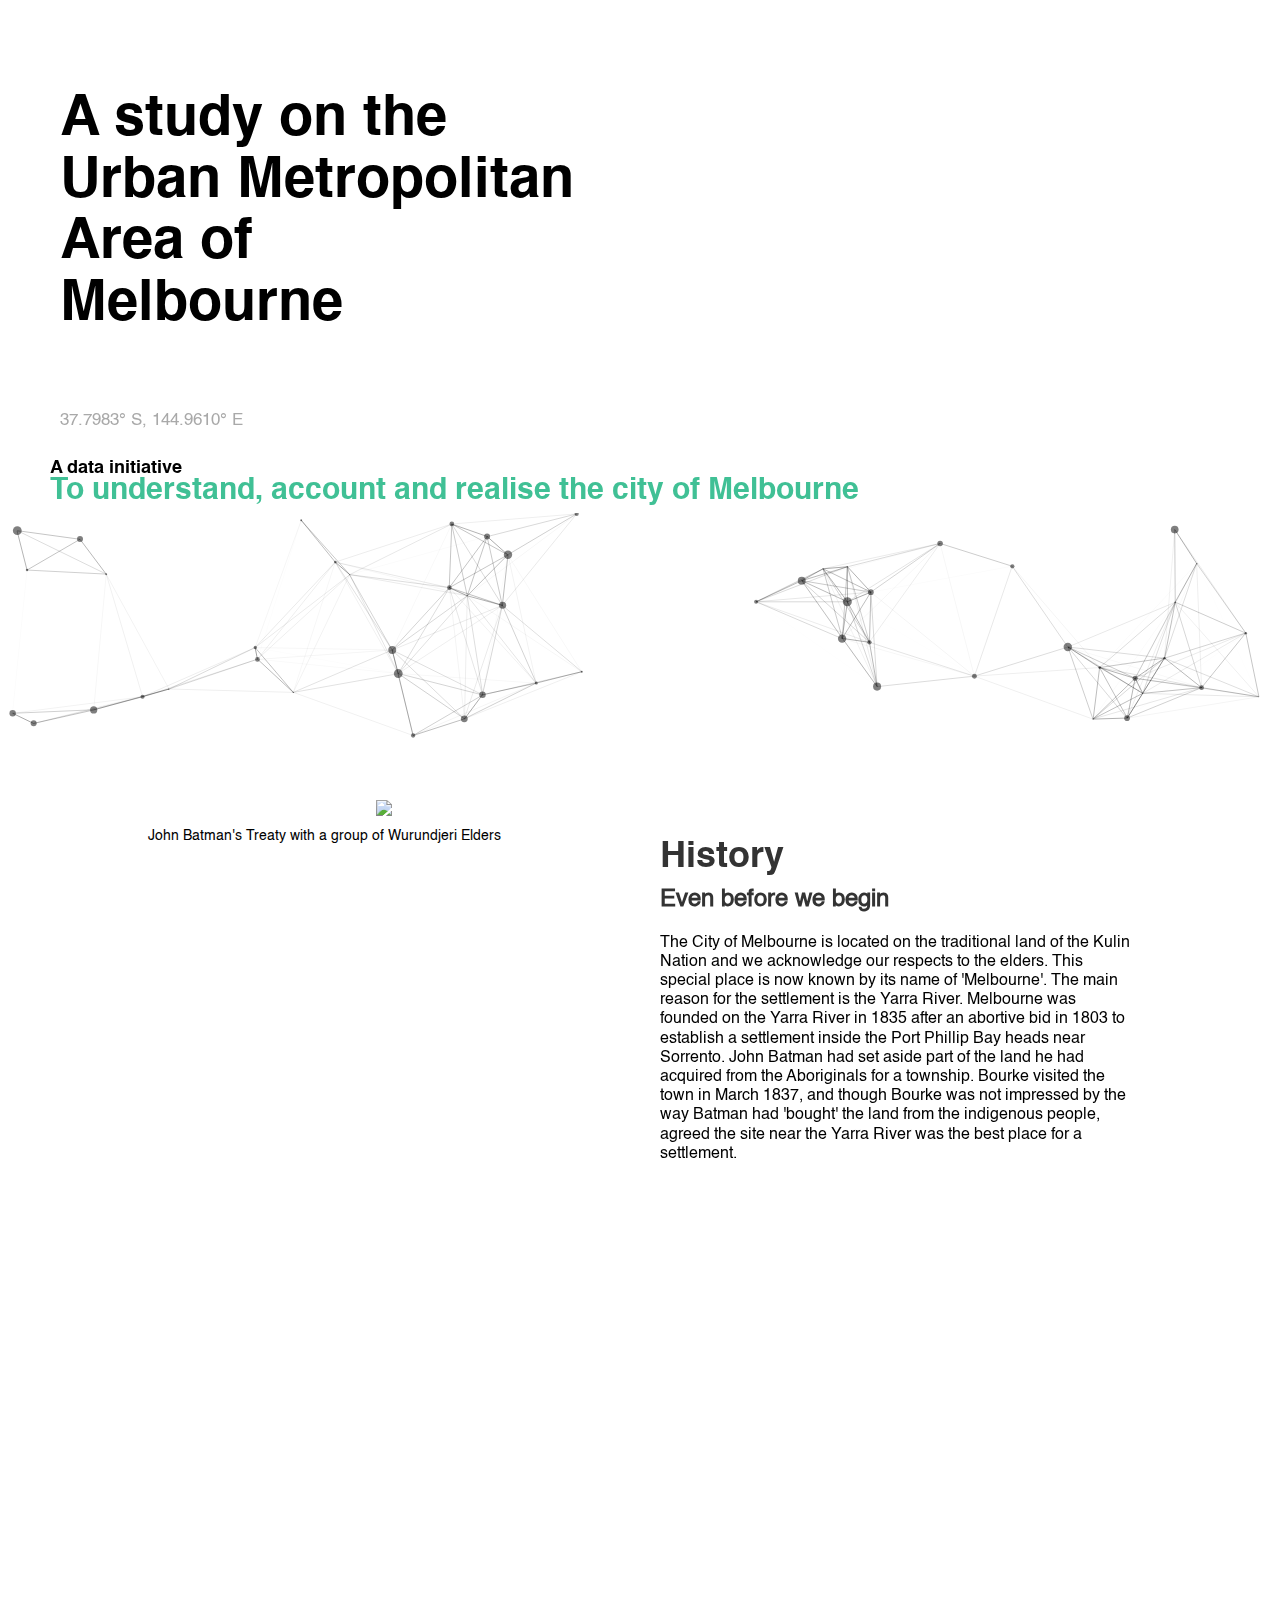
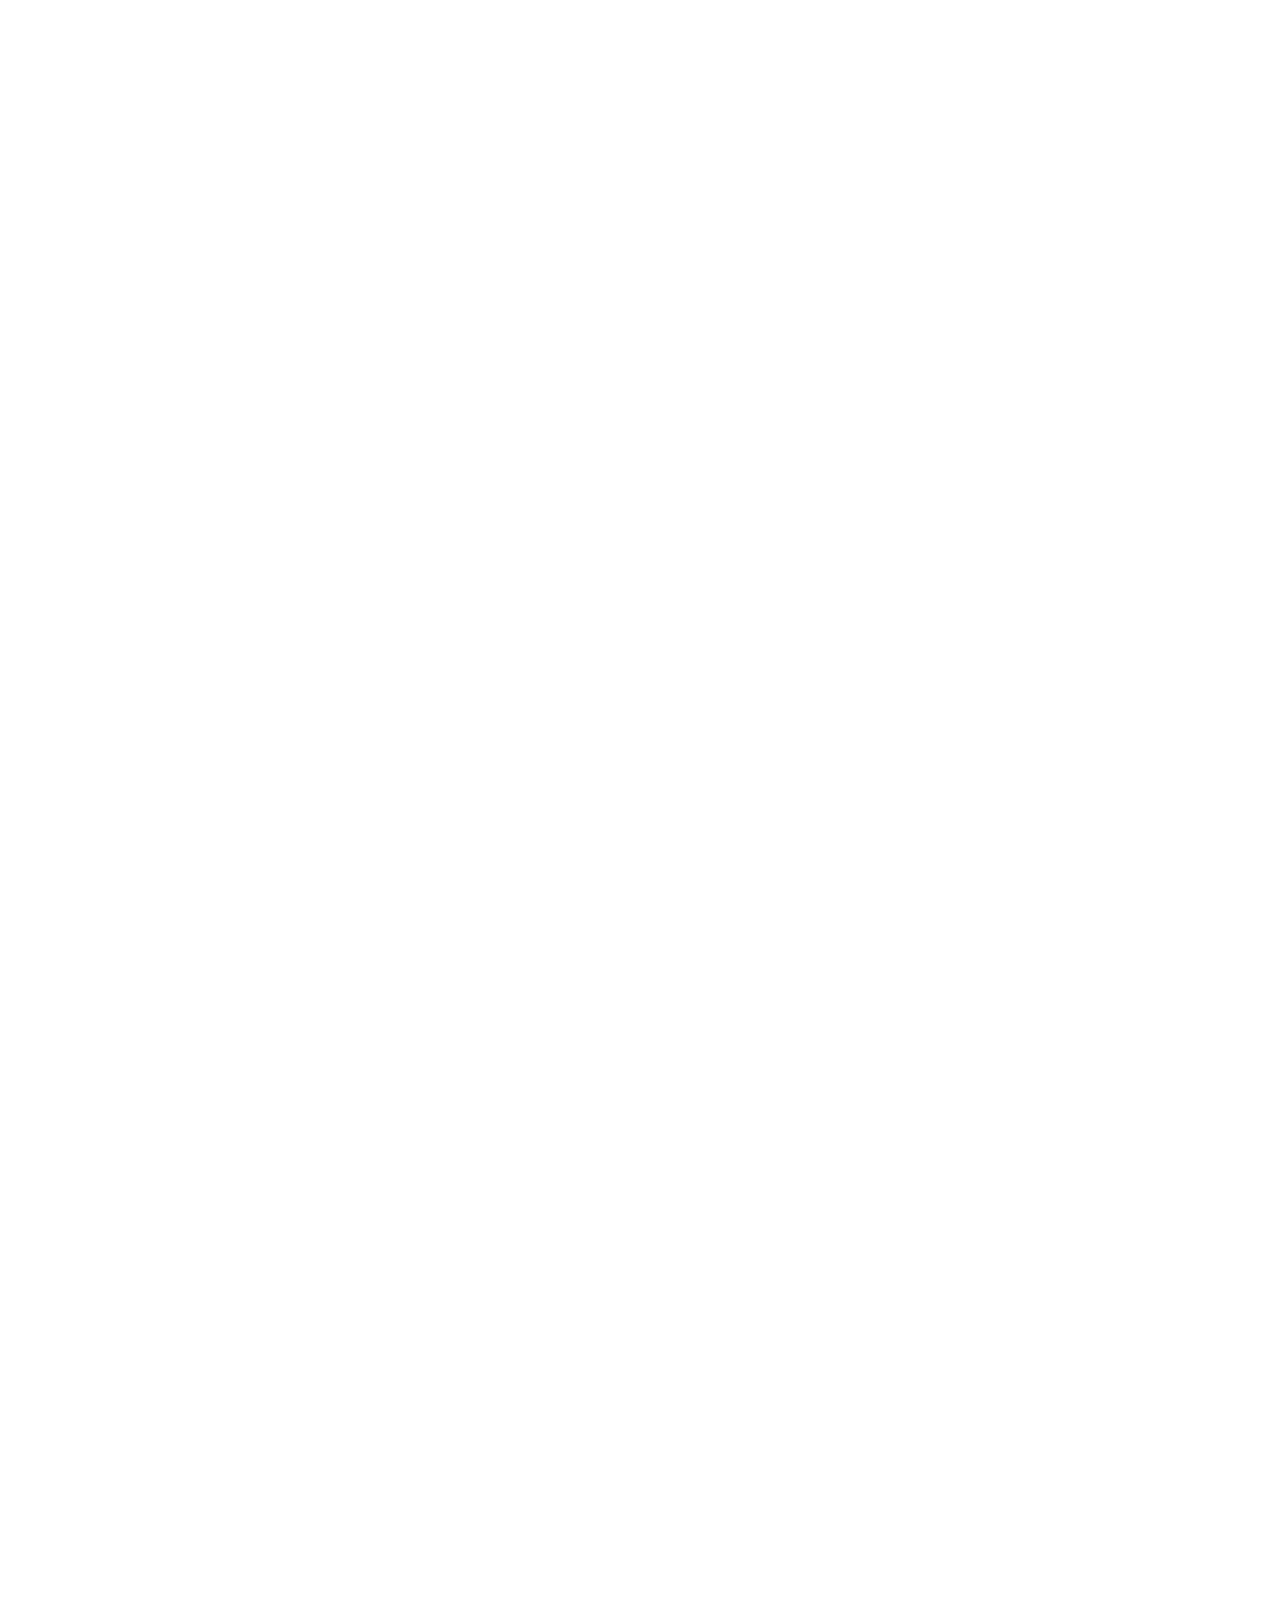
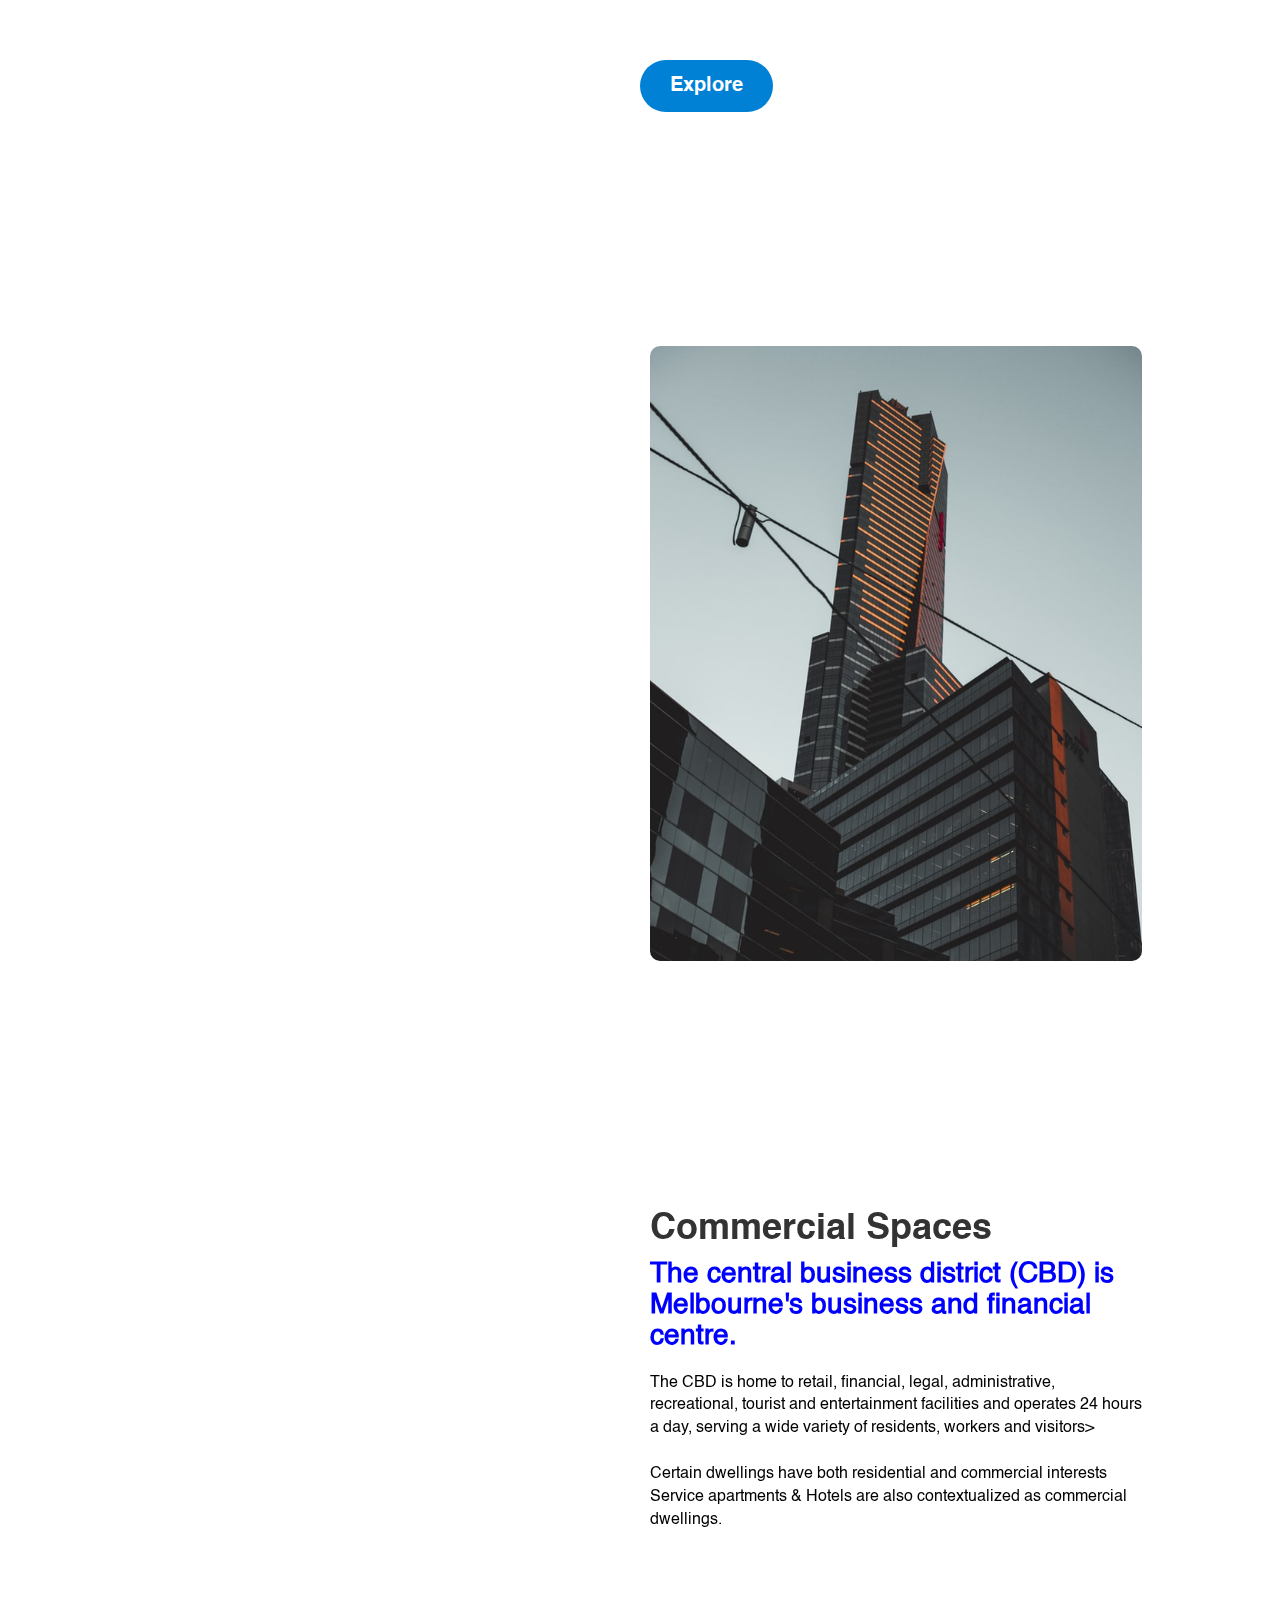
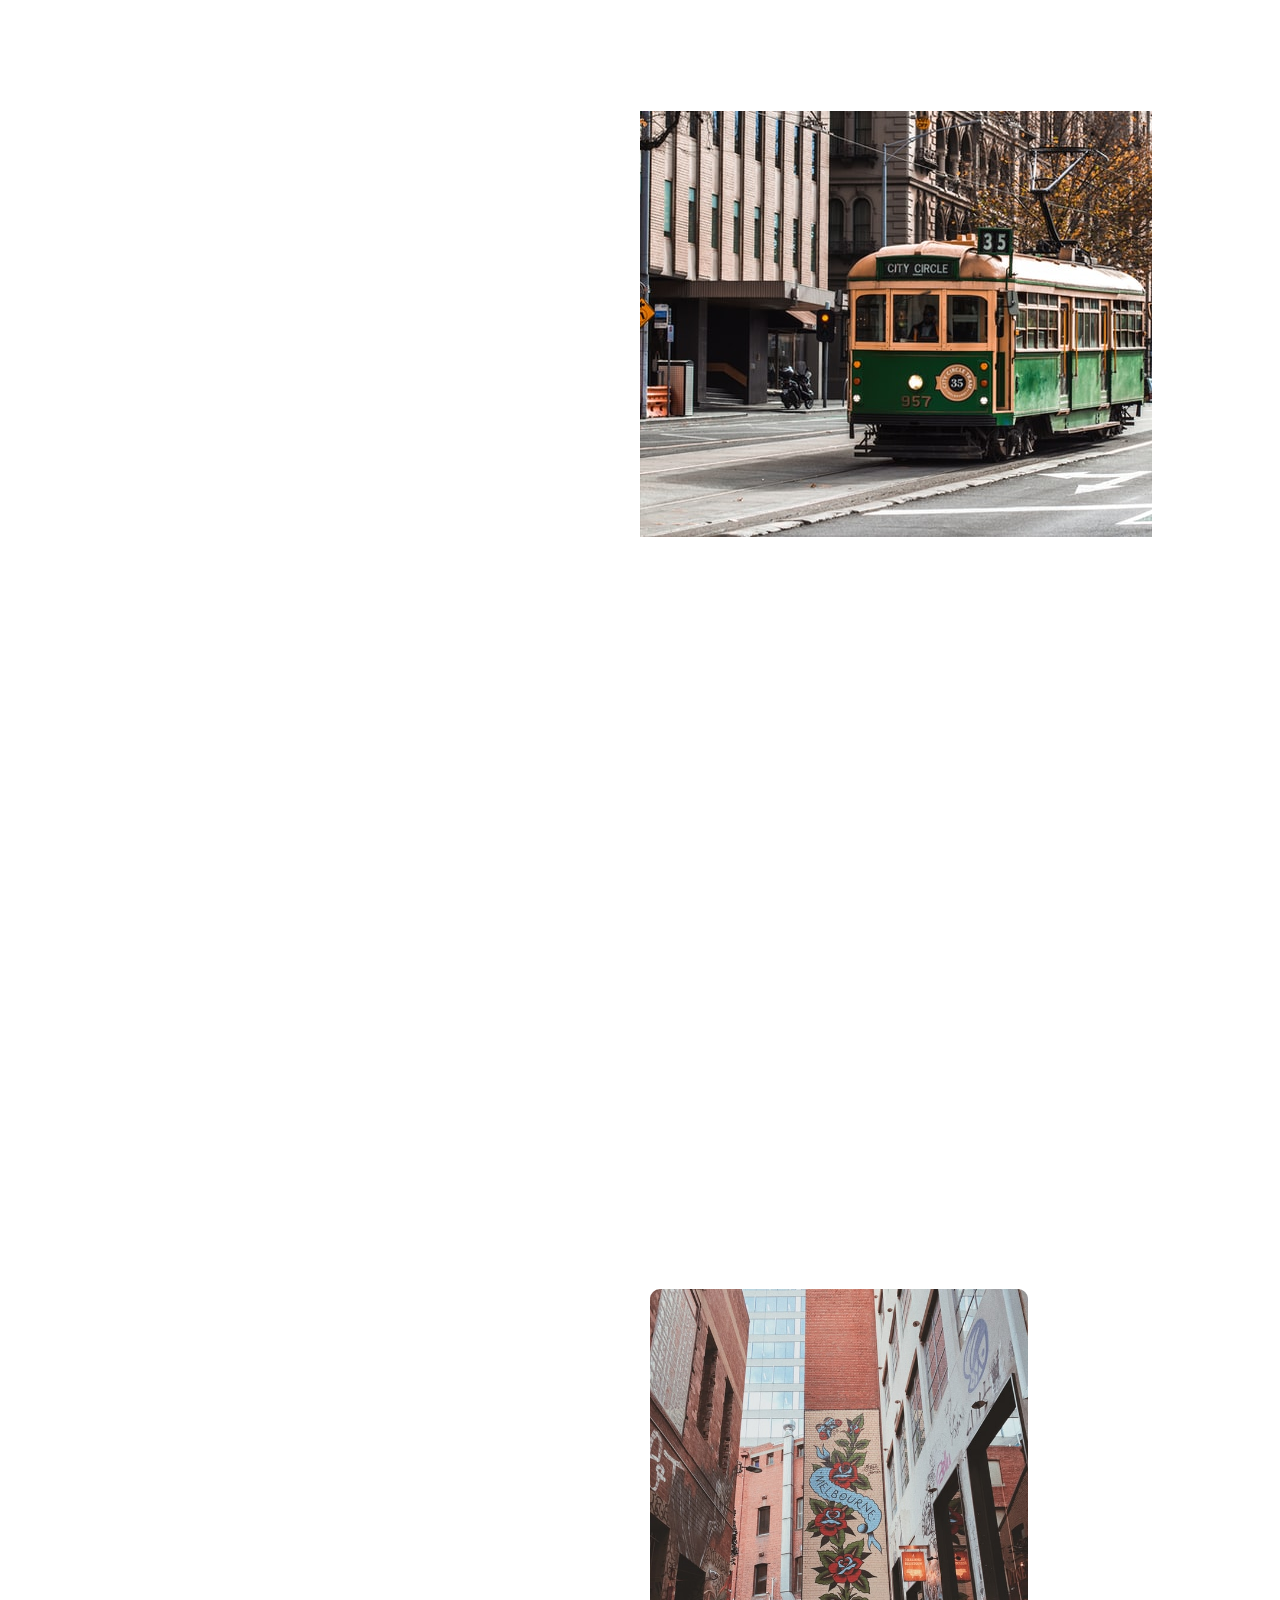
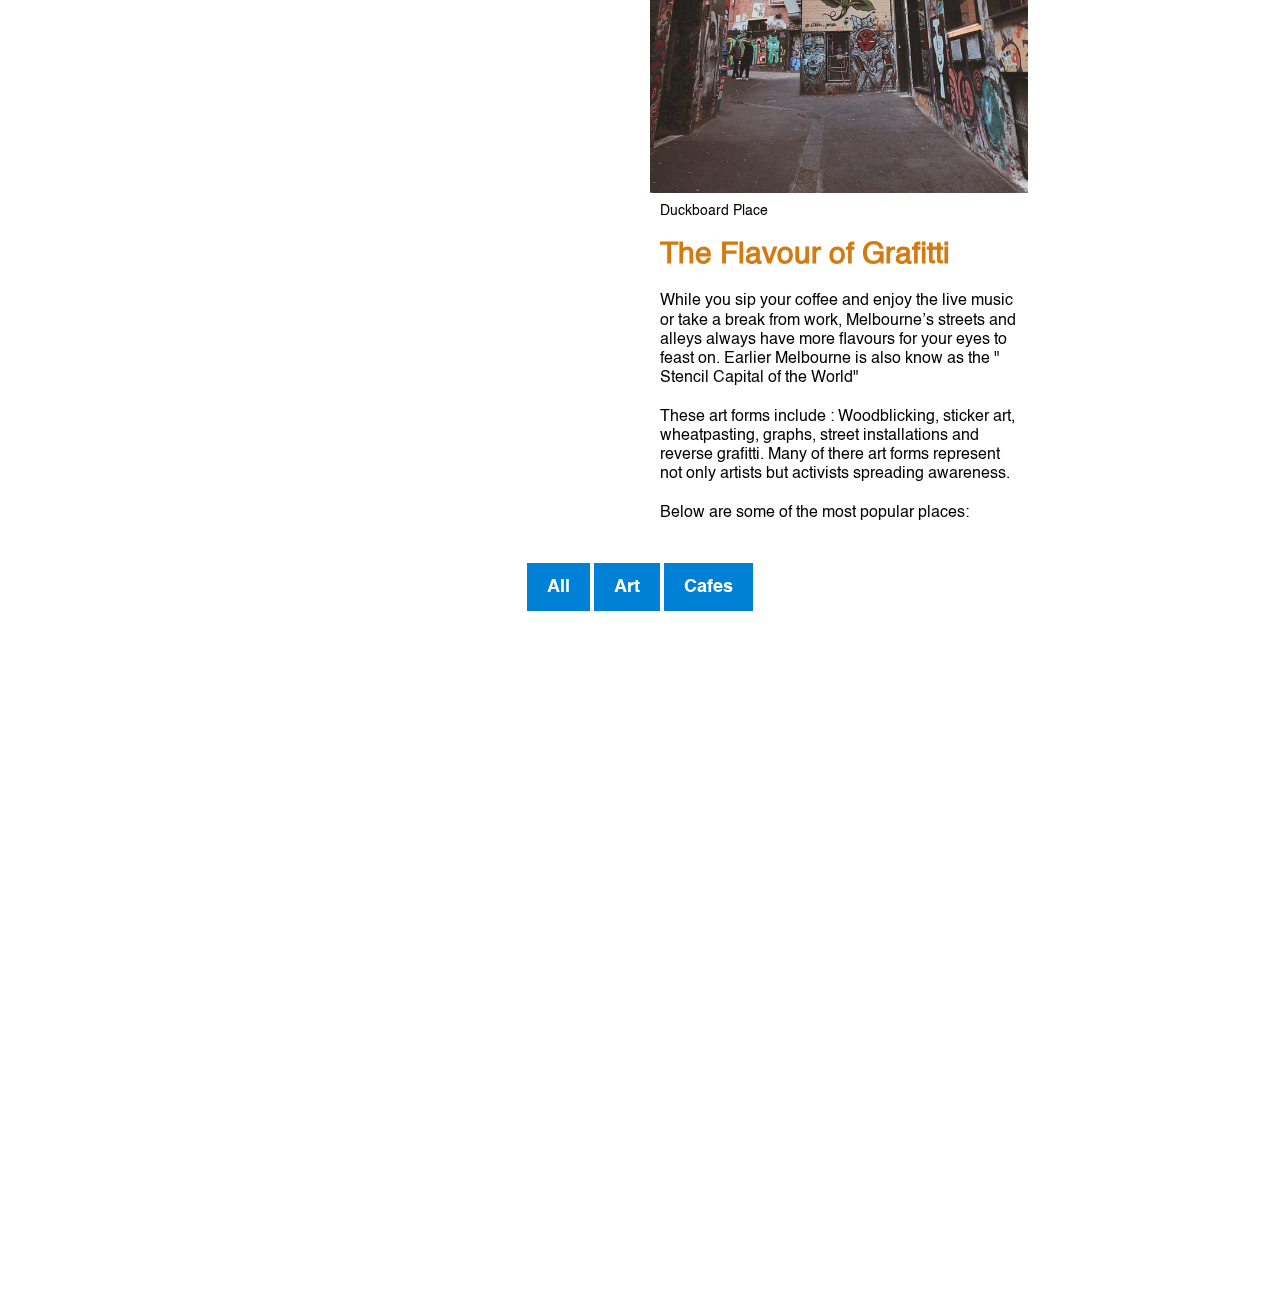
==== commit a6010aad: "particles fix - working on scroll" ====
--- a/index.html
+++ b/index.html
@@ -39,9 +39,9 @@
   <script src='https://api.mapbox.com/mapbox-gl-js/v2.3.1/mapbox-gl.js'></script>
   <link href='https://api.mapbox.com/mapbox-gl-js/v2.3.1/mapbox-gl.css' rel='stylesheet' />
   <section class="geod">
-    <!--MAPBOX DIV-->
+    <!--TOP MAPBOX DIV-->
     <div id="map" style="width: 99%; height:50vh;"></div>
-    <!--JS SCRIPT TO INITIATE MAPBOX-->
+    <!--JS SCRIPT TOP MAPBOX-->
     <script>
       mapboxgl.accessToken = 'pk.eyJ1Ijoic2RpZ2hlIiwiYSI6ImNrdDN3OTdpajB5Y2Yyb3BnOTM1bG9xNnAifQ._3qrPrtiR2sRnuaGWG6tZA';
       const map = new mapboxgl.Map({
@@ -107,16 +107,29 @@
     <section class="showcase">
       <!--RELLAX PARALLAX-->
       <div class="text rellax" data-rellax-speed="-2">
-        <h1 style="font-size: 2em; font-family: Helvetica Bold">A study on the <br>
-          Urban Metropolitan <br> Area of <br> Melbourne</h1>
-        <h3 style="color: #fff; font-style:Helvetica;">Dive into the 3D space</h3>
+        <h1 style="font-size: 2em; font-family: Helvetica Bold">
+          A study on the <br>
+          Urban Metropolitan <br> 
+          Area of <br>
+          Melbourne
+        </h1>
+        <h3 style="color: #fff; font-style:Helvetica;">
+          Dive into the 3D space
+        </h3>
         <p>37.7983° S, 144.9610° E</p>
         <h4>A data initiative</h4>
       </div>
     </section>
-    <div class="rellax" data-rellax-speed="-3" style="position: relative; padding: 20px 0px 0px 50px; 
-    font-family: Helvetica Bold; font-size:30px; color:#40c095; z-index:-400">
-      To understand, account and realise the city of Melbourne</div>
+    <div class="rellax" 
+         data-rellax-speed="-3" 
+         style="position: relative; 
+                padding: 20px 0px 0px 50px; 
+                font-family: Helvetica Bold; 
+                font-size:30px; 
+                color:#40c095; 
+                z-index:-400">
+      To understand, account and realise the city of Melbourne
+    </div>
     <!--PARTICLE JS-->
     <div id="particles-js" style="height: 25vh; position: relative;"></div>
     <script type="text/javascript" src="JS/particles.js"></script>
--- a/style.css
+++ b/style.css
@@ -179,7 +179,7 @@
     }
 }
 .geod{
-    overflow: hidden;
+    height: 70vh;
 }
 .geod h1{
     font-size: 36px;
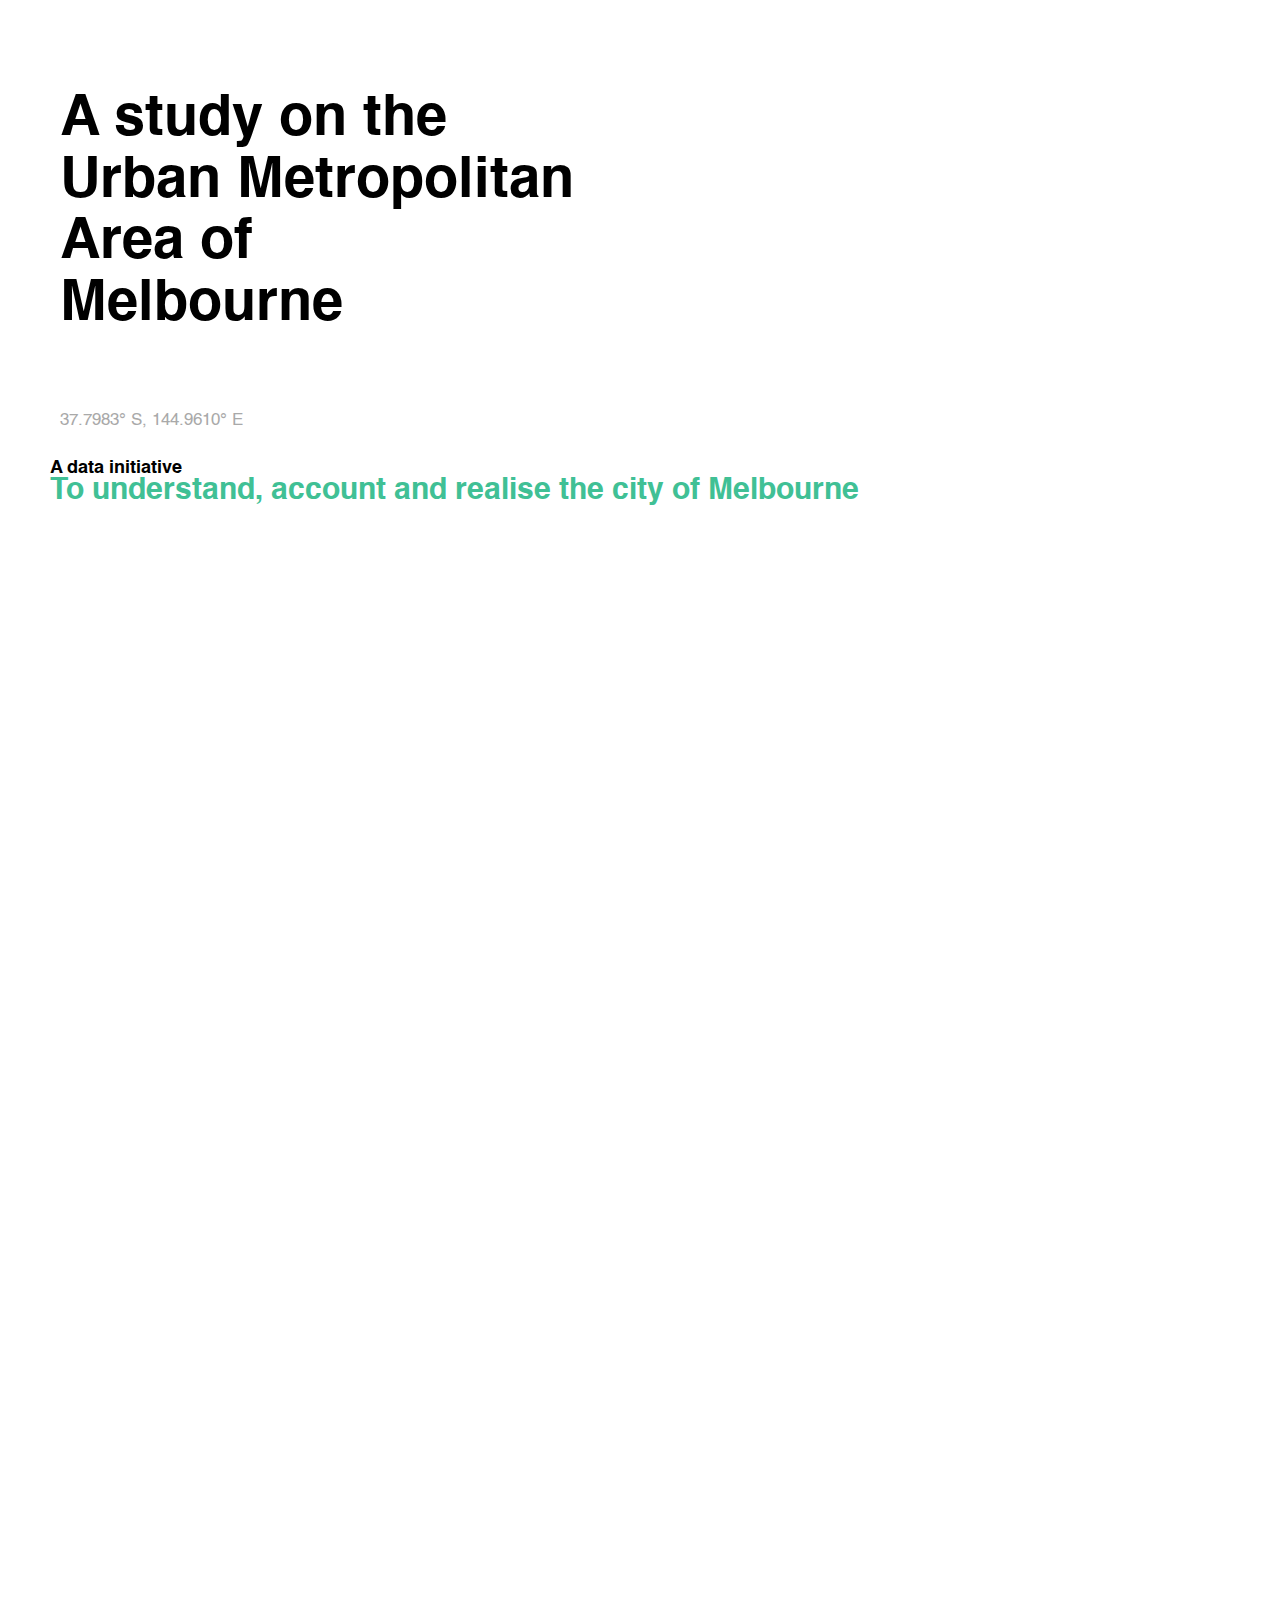
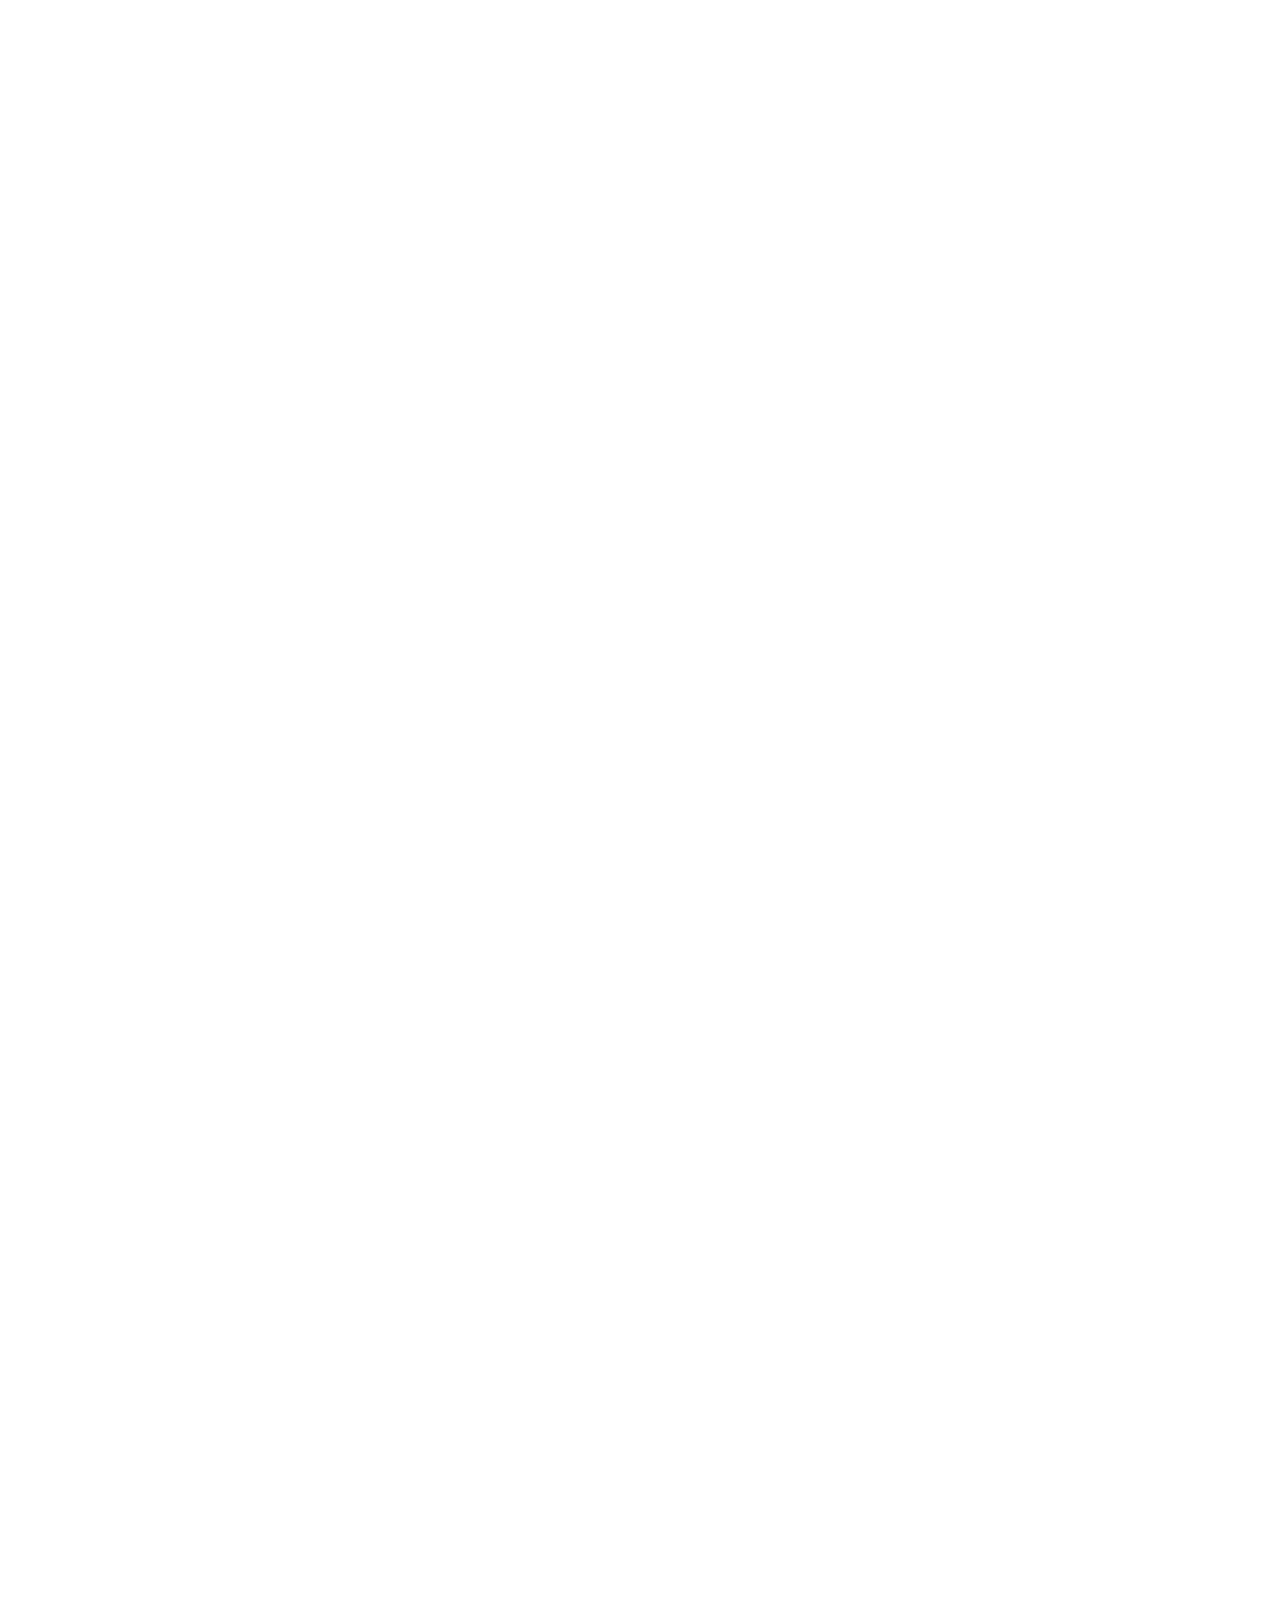
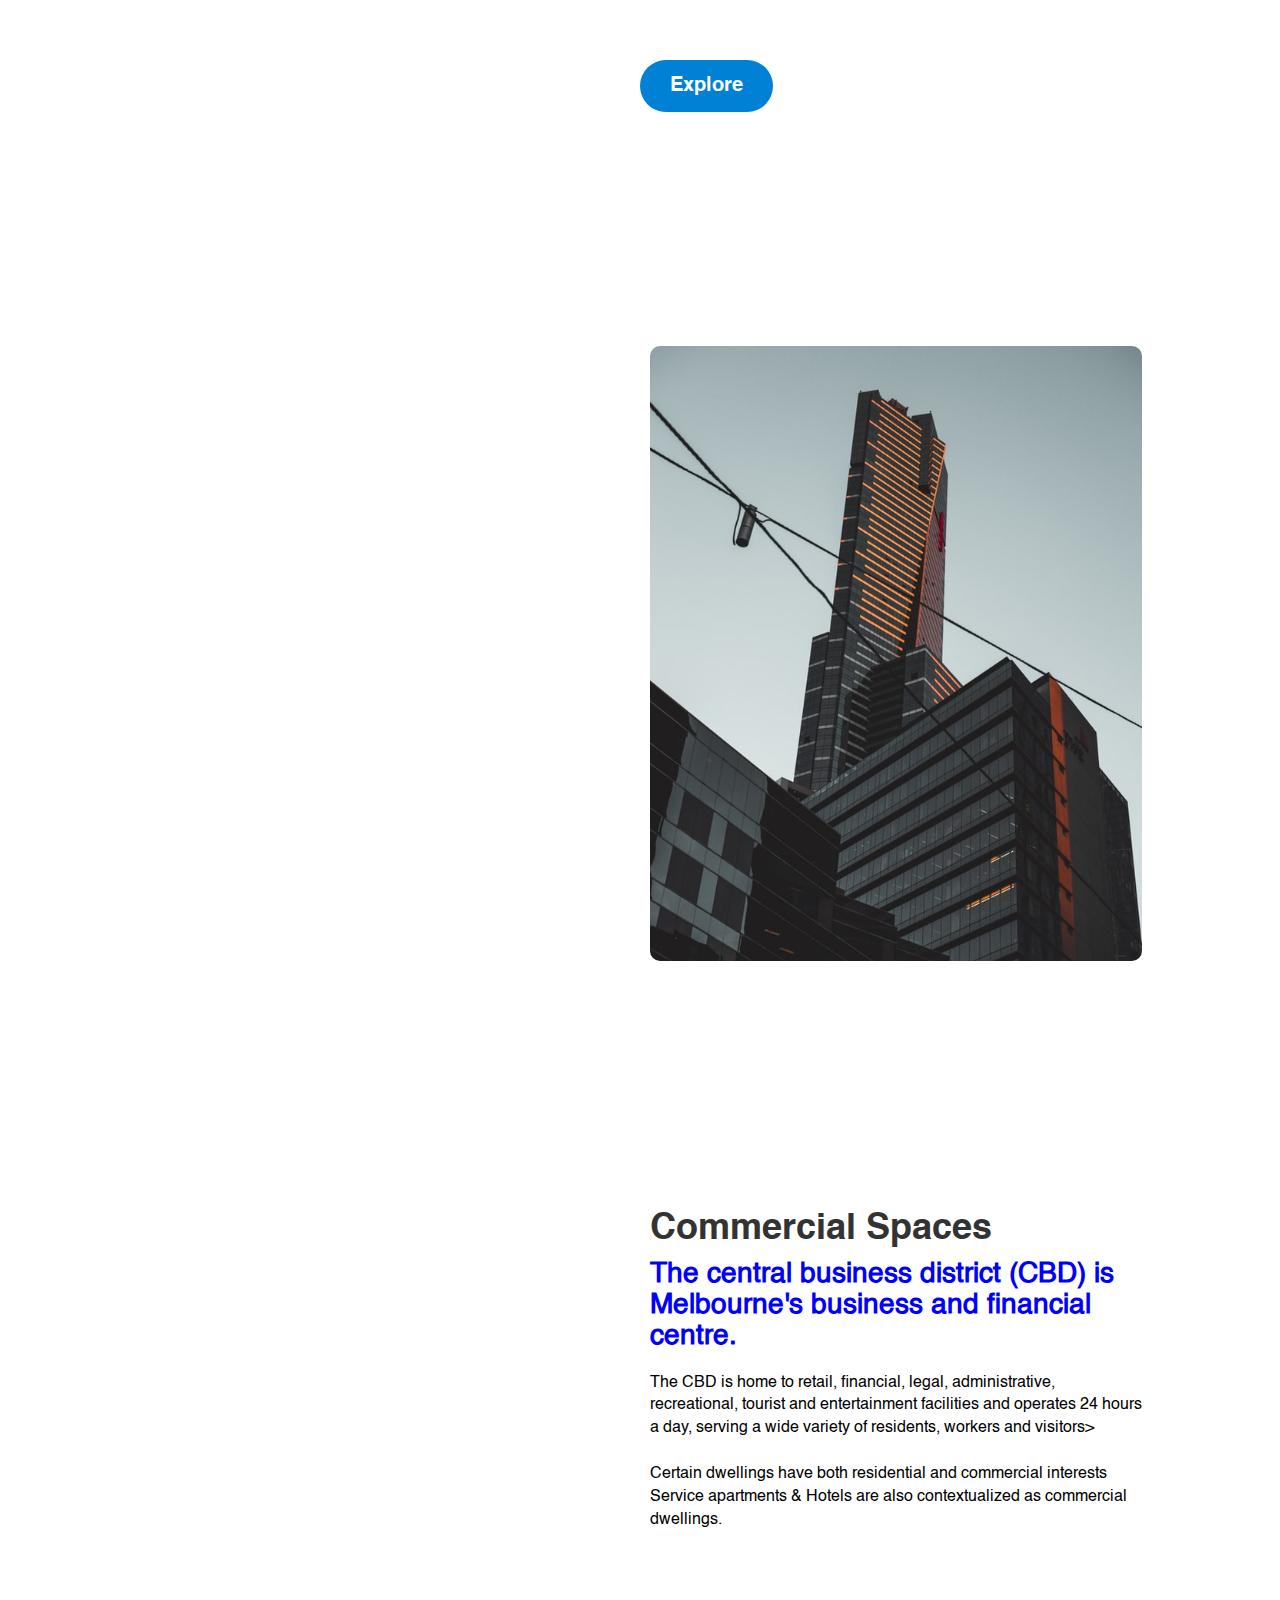
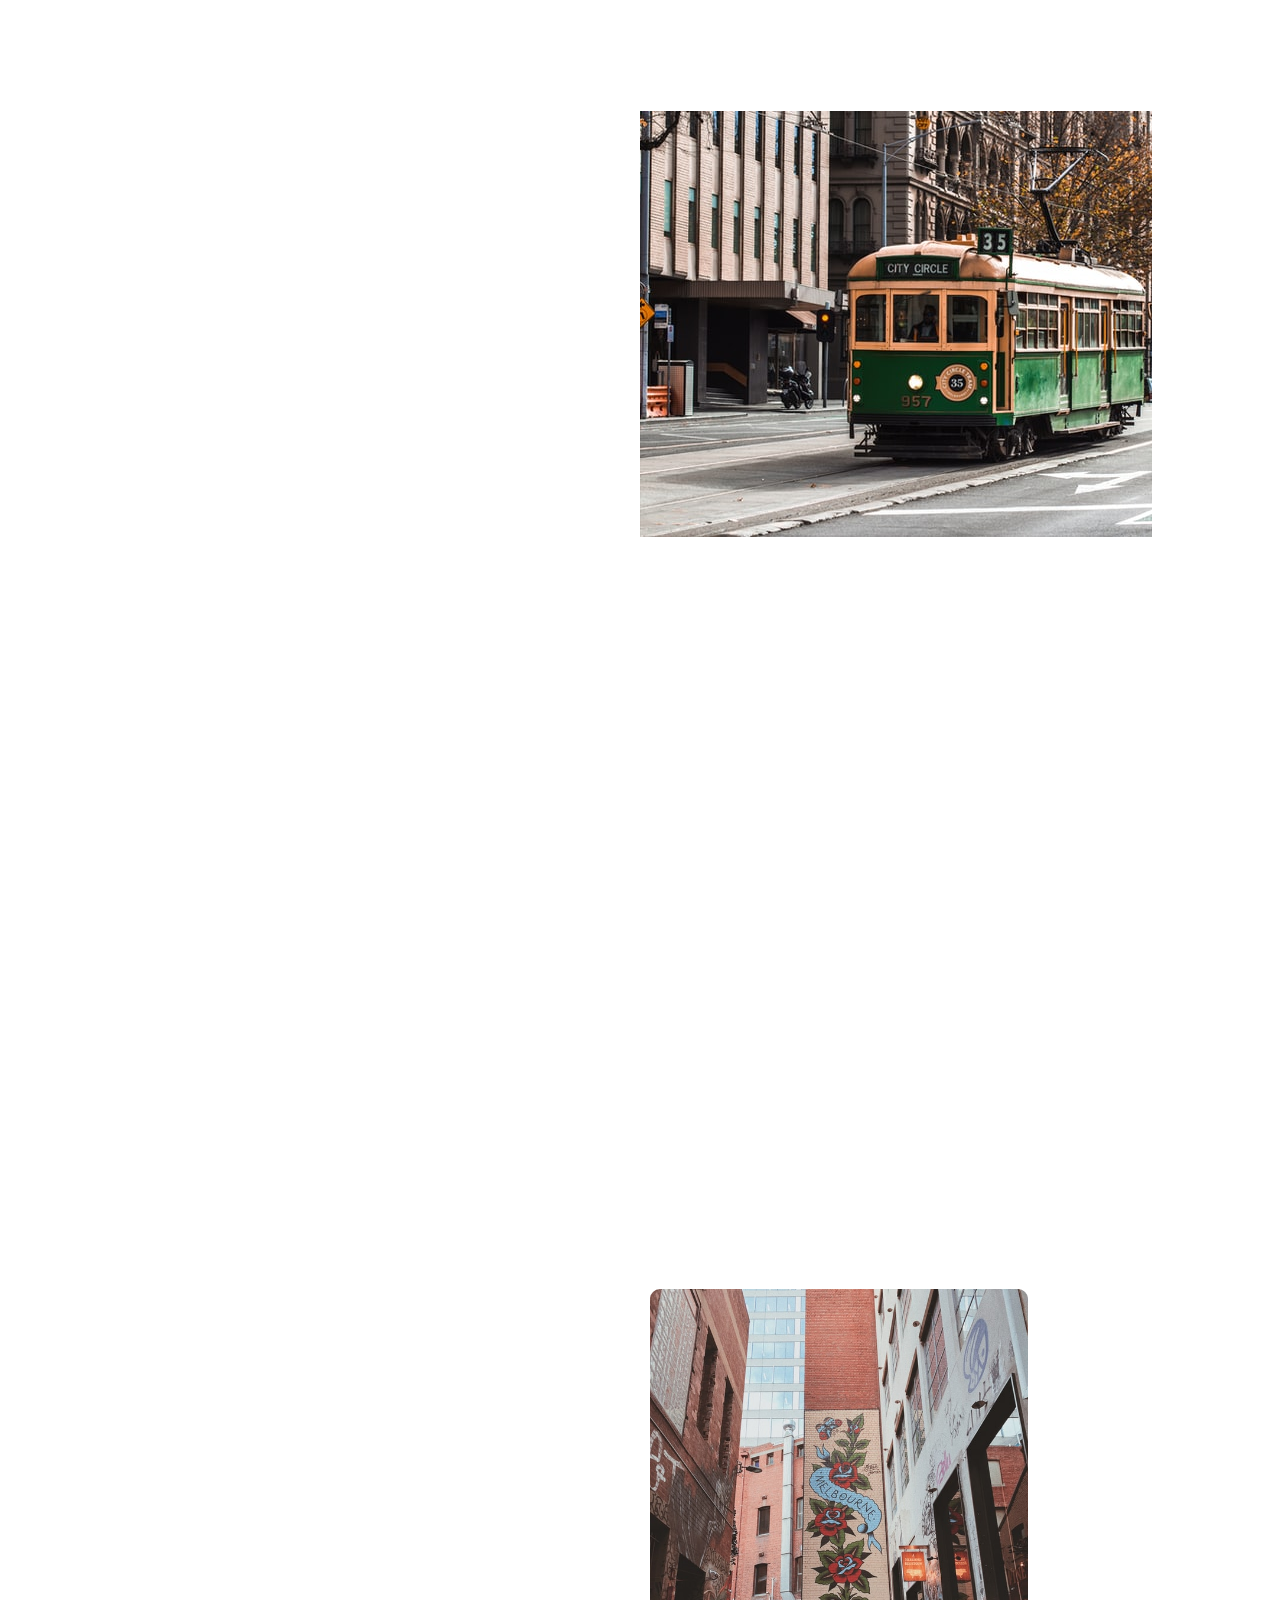
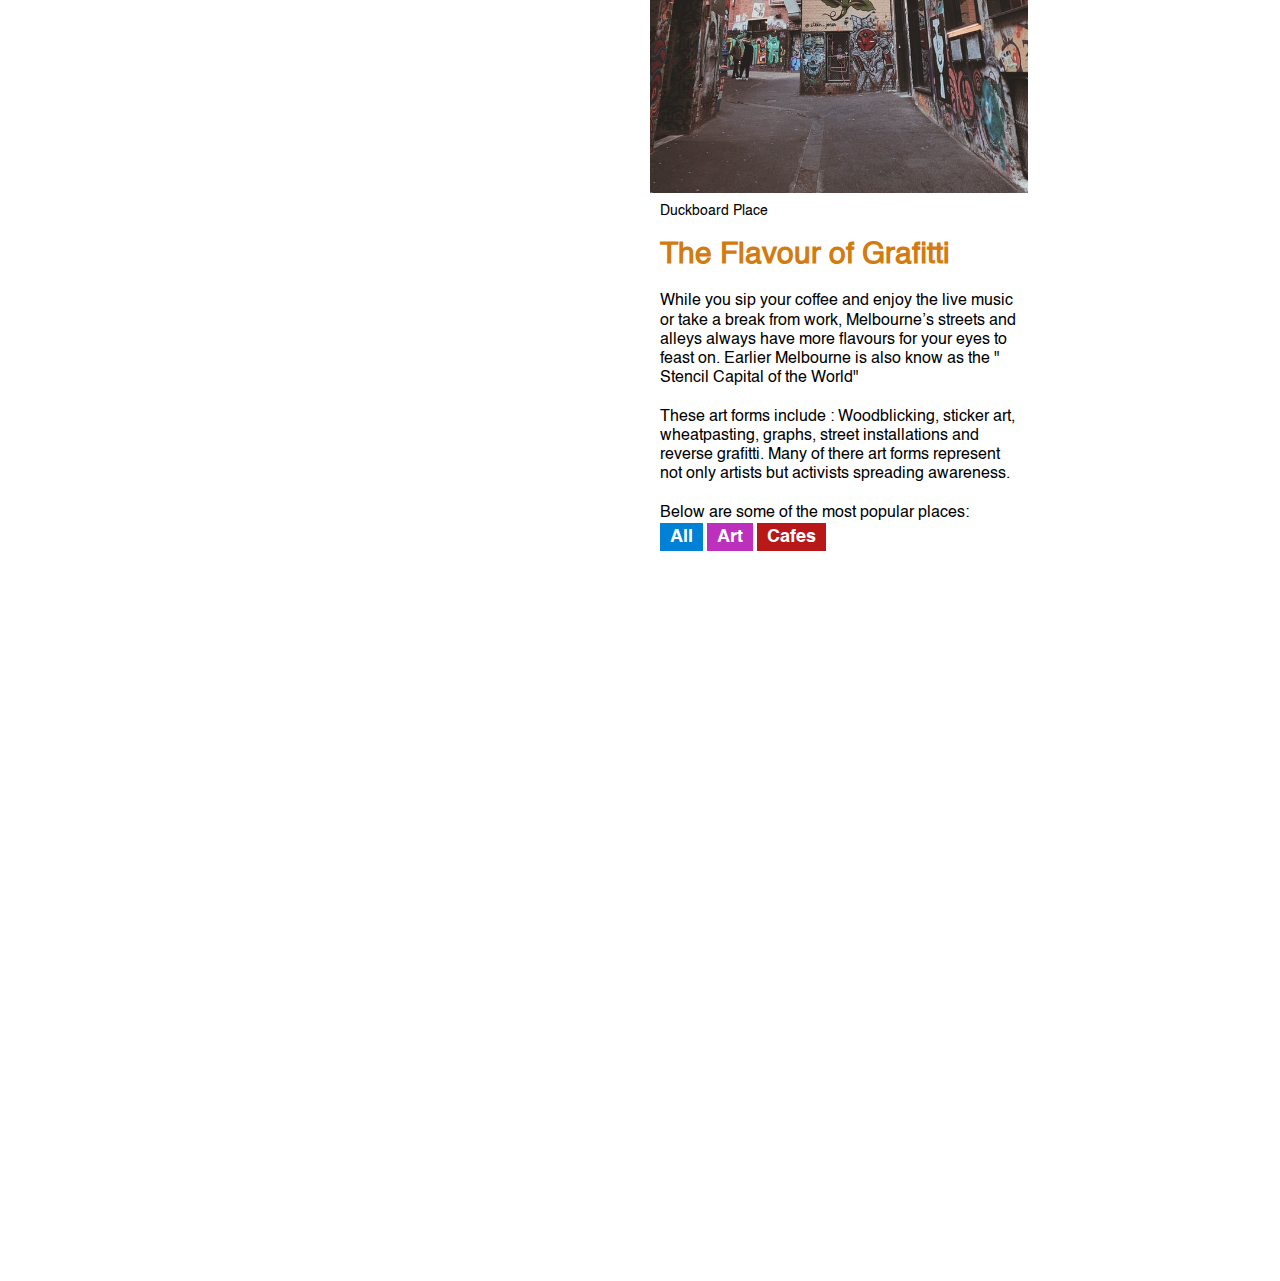
==== commit cdd9069b: "folder - arrangement" ====
--- a/index.html
+++ b/index.html
@@ -429,7 +429,7 @@
         <!---COLUMN-->
         <div class="spacer">
           <div class="item">
-            <a href="index3.html"><button class="btn">Explore</button></a>
+            <a href="demographic.html"><button class="btn">Explore</button></a>
           </div>
         </div>
       </div>
@@ -649,7 +649,7 @@
           </p>
           <!--BUTTON TRANSPORT VISUALISATIONS-->
           <div class="item">
-            <a href="index2.html"><button class="btn">Explore</button></a>
+            <a href="Transport.html"><button class="btn">Explore</button></a>
           </div>
         </div>
         <!--COLUMN-->
@@ -713,7 +713,10 @@
               forms include : Woodblicking, sticker art, wheatpasting, graphs, street installations and reverse
               grafitti.
               Many of there art forms represent not only artists but activists spreading awareness.
-              <br><br> Below are some of the most popular places:
+              <br><br> Below are some of the most popular places: <br>
+              <button type="button" id="allbus" style="background: #0081D5;">All</button>
+              <button type="button" id="art" style="background: rgb(189, 47, 189);">Art</button>
+              <button type="button" id="cafes">Cafes</button>
             </p>
           </div>
         </div>
@@ -727,12 +730,13 @@
           margin-right: auto;
         }
         button{
+          position: relative;
           border: 0;
           font-family: Helvetica Bold;
           font-size: 18px;
           line-height: 1;
-          padding: 15px 20px;
-          background: #0081D5;
+          padding: 5px 10px;
+          background: rgb(184, 24, 24);
           color: #fff;
           cursor: pointer;
           justify-content: space-between;
@@ -740,10 +744,7 @@
 
       </style>
       <!--LEAFLET-MAP-SECTION-->
-      <section class="container">
-          <button type="button" id="allbus">All</button>
-          <button type="button" id="art">Art</button>
-          <button type="button" id="cafes">Cafes</button>
+      <section class="container"">
         <div class="mapper" id="mapid"></div>
       </section>
 
@@ -761,13 +762,13 @@
         // DECLARE CUSTOM ICONS
         var cafeIcon = L.AwesomeMarkers.icon({
           prefix: 'fa',
-          markerColor: 'purple',
+          markerColor: 'red',
           icon: 'coffee',
         });
         // DECLARE CUSTOM ICONS
         var music = L.AwesomeMarkers.icon({
           prefix: 'fa',
-          markerColor: 'red',
+          markerColor: 'purple',
           icon: 'camera',
         });
         var mymap = L.map('mapid').addLayer(mapboxTiles).setView([-37.7983, 144.9610], 13);
@@ -826,18 +827,20 @@
           });
         });
       </script>
-
+      <!--EXTERNAL JS LIBRARIES-->
+      
       <script src="JS/rellax.js"></script>
       <script src="JS/rellax.min.js"></script>
+      <!--RELLAX CONFIG-->
       <script>
         var rellax = new Rellax('.rellax')
       </script>
-
+      <!--AOS CONFIG-->
       <script>AOS.init({
-          offset: 100,
+          offset: 120,
           duration: 3000,
         });
       </script>
+
 </body>
-
 </html>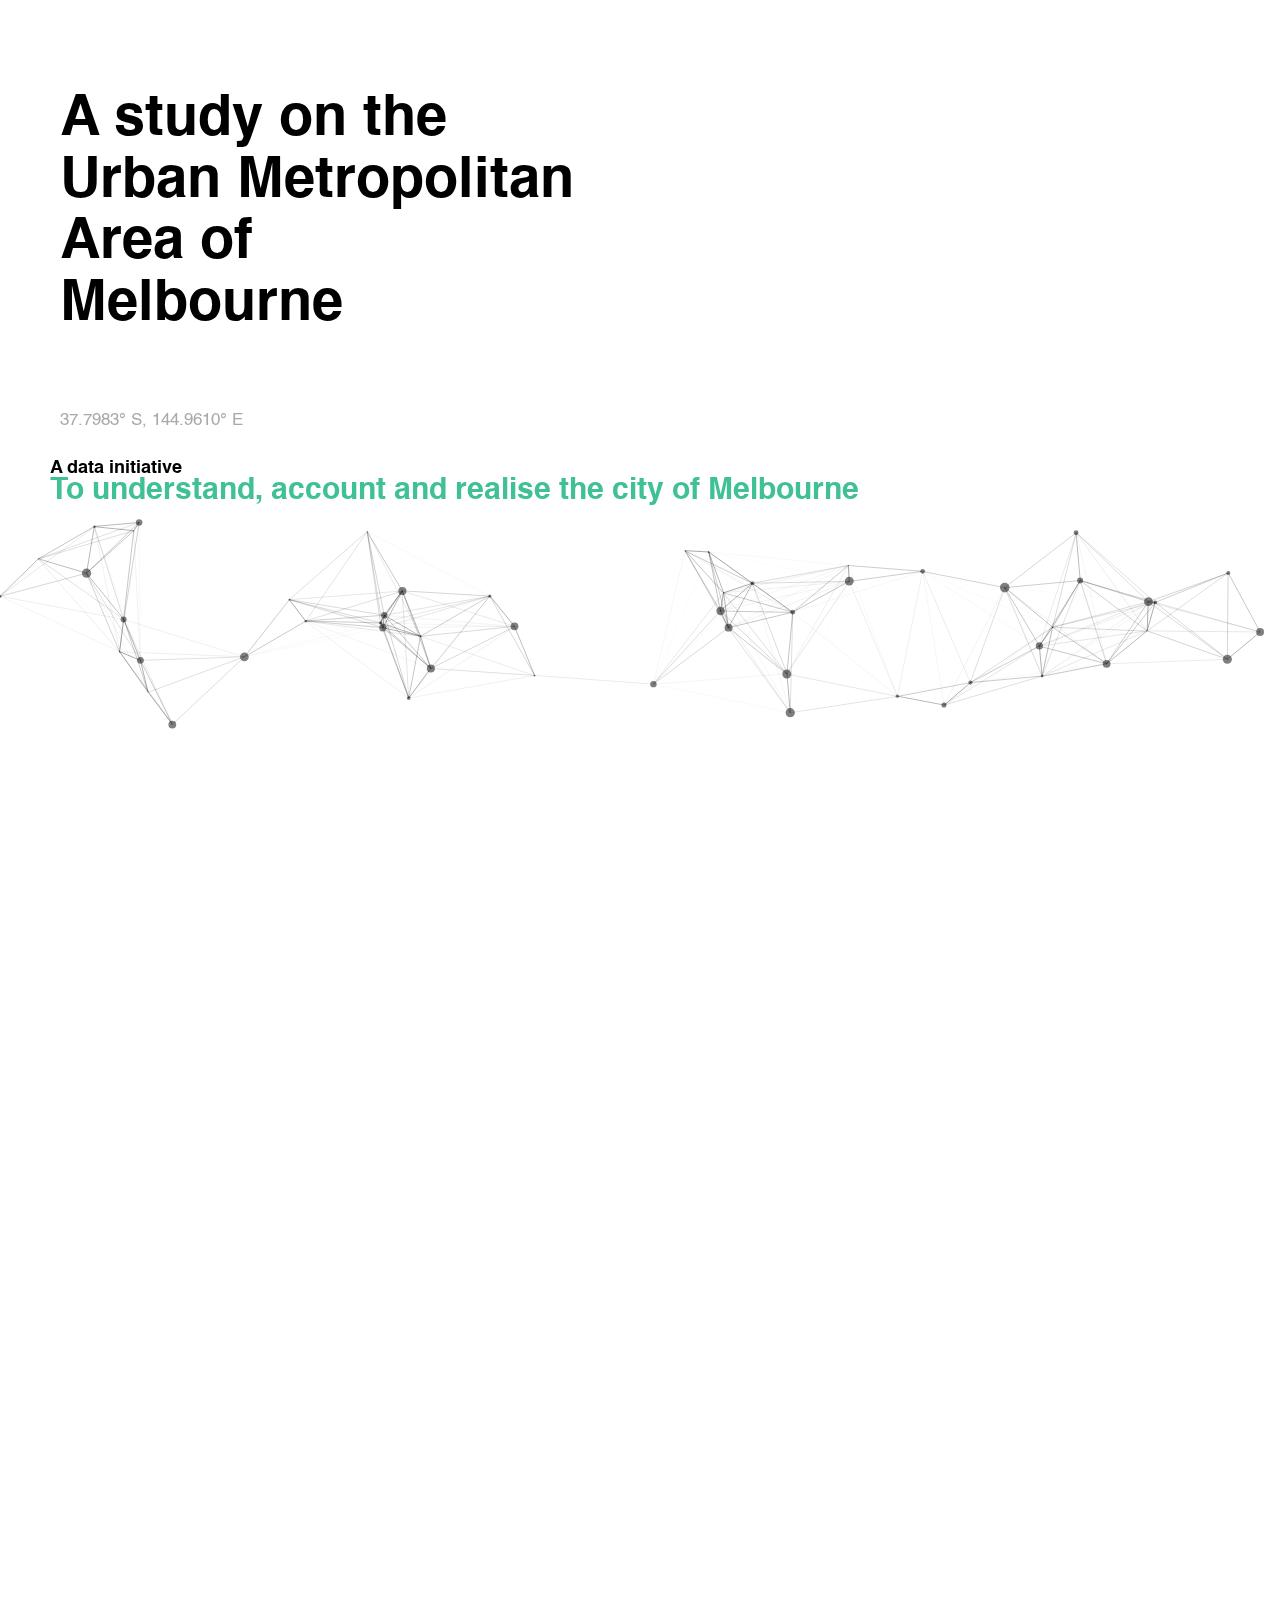
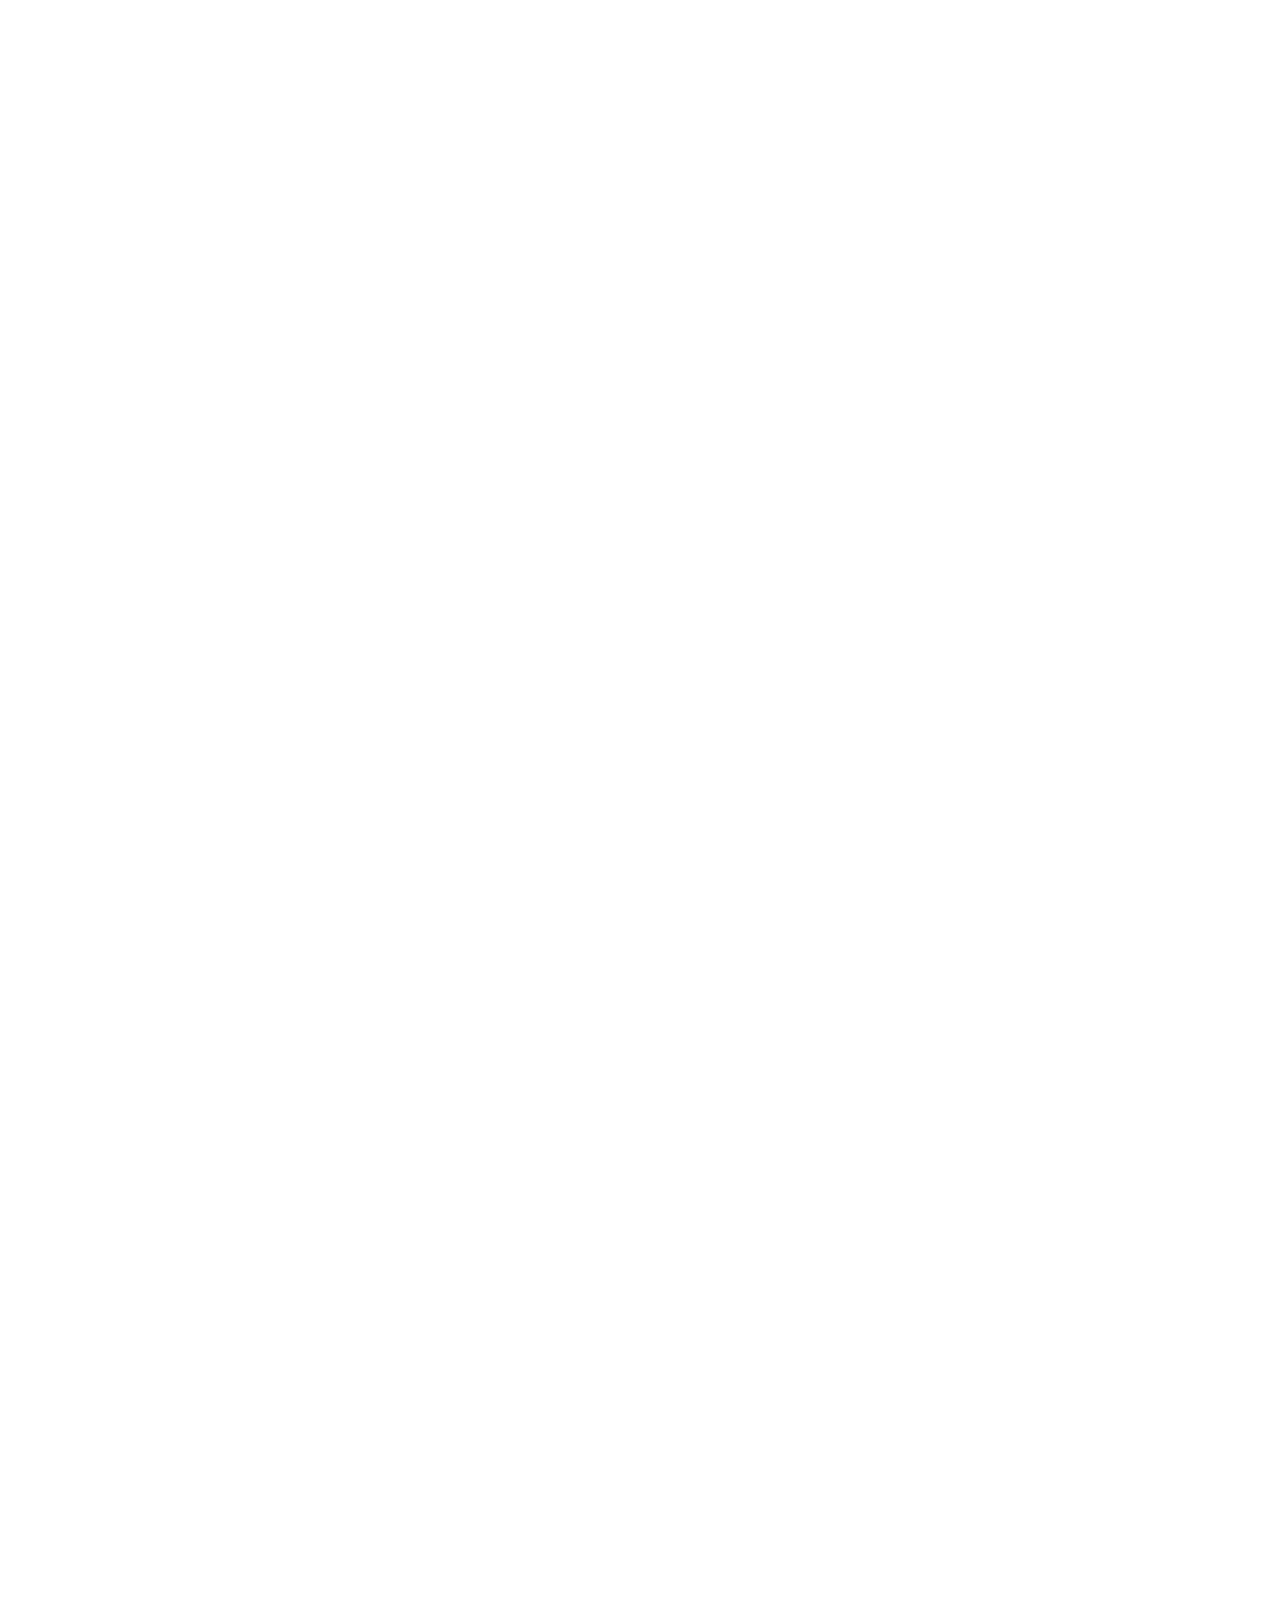
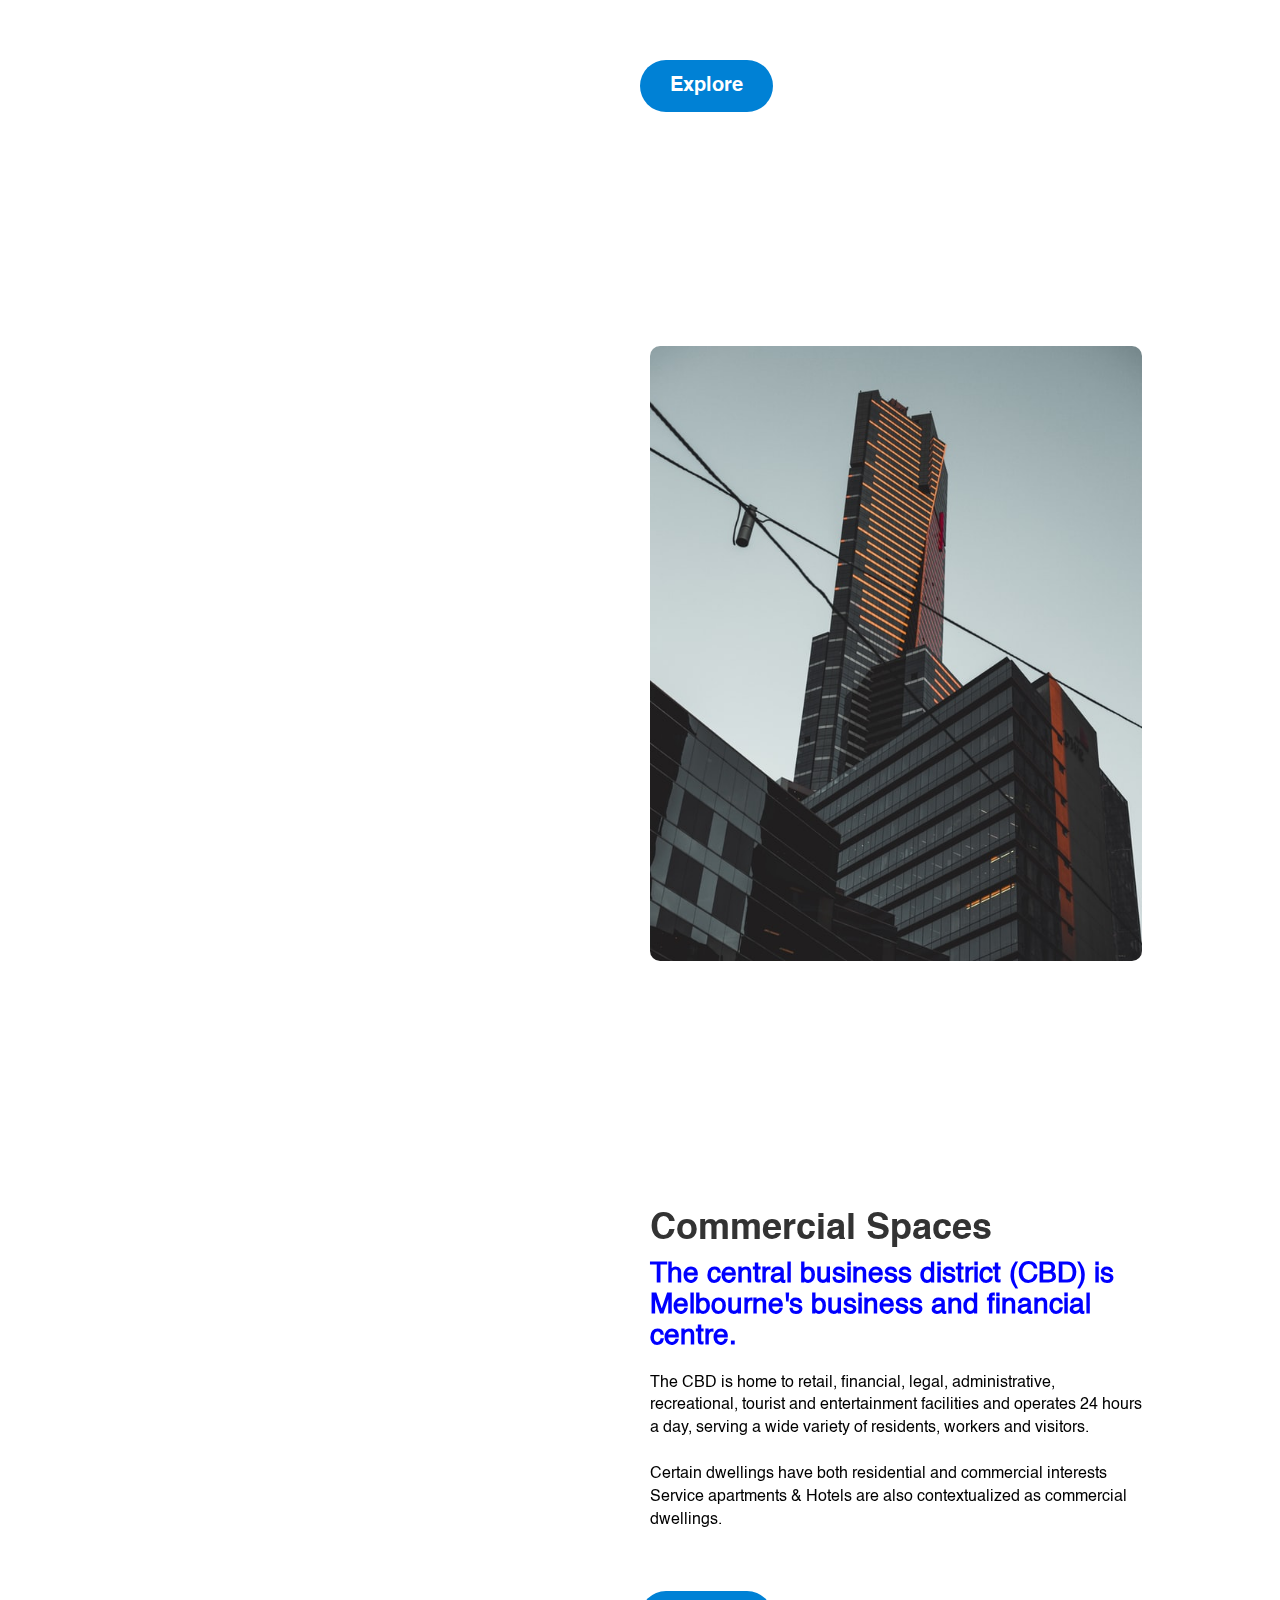
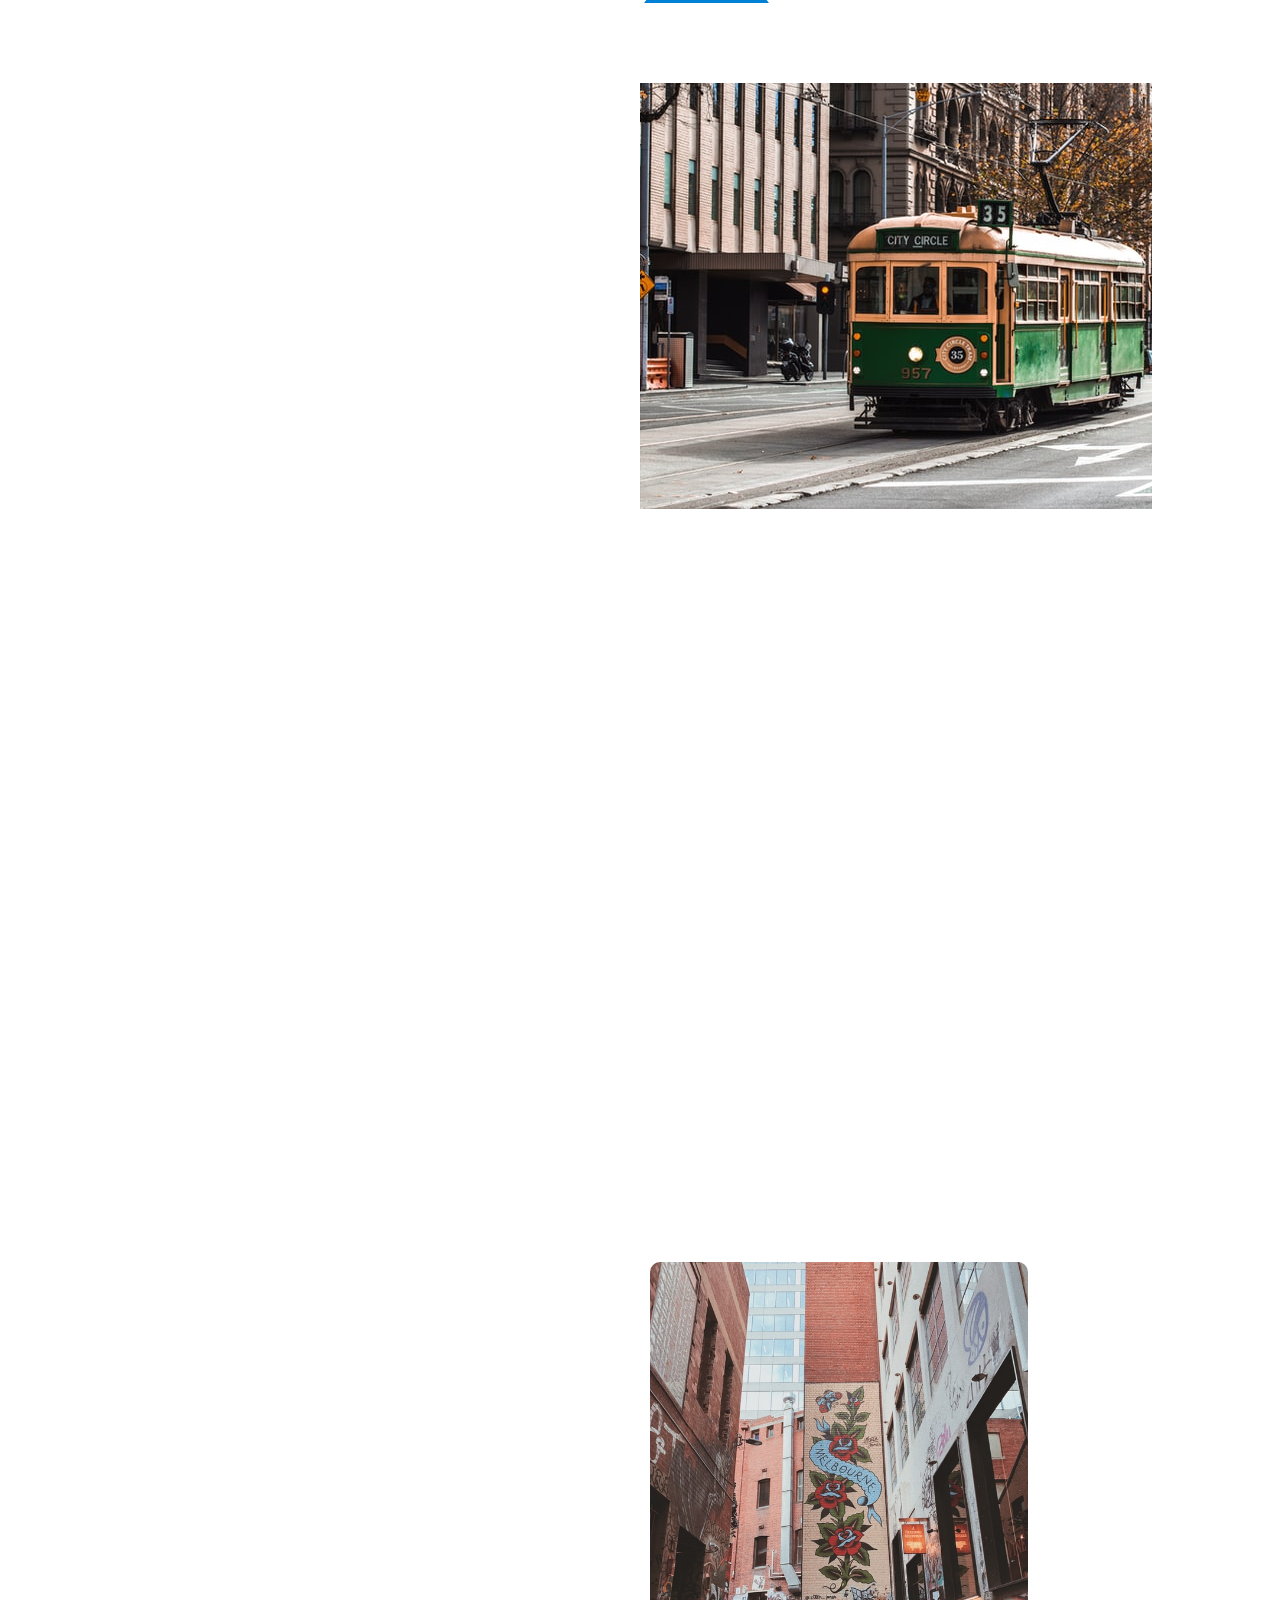
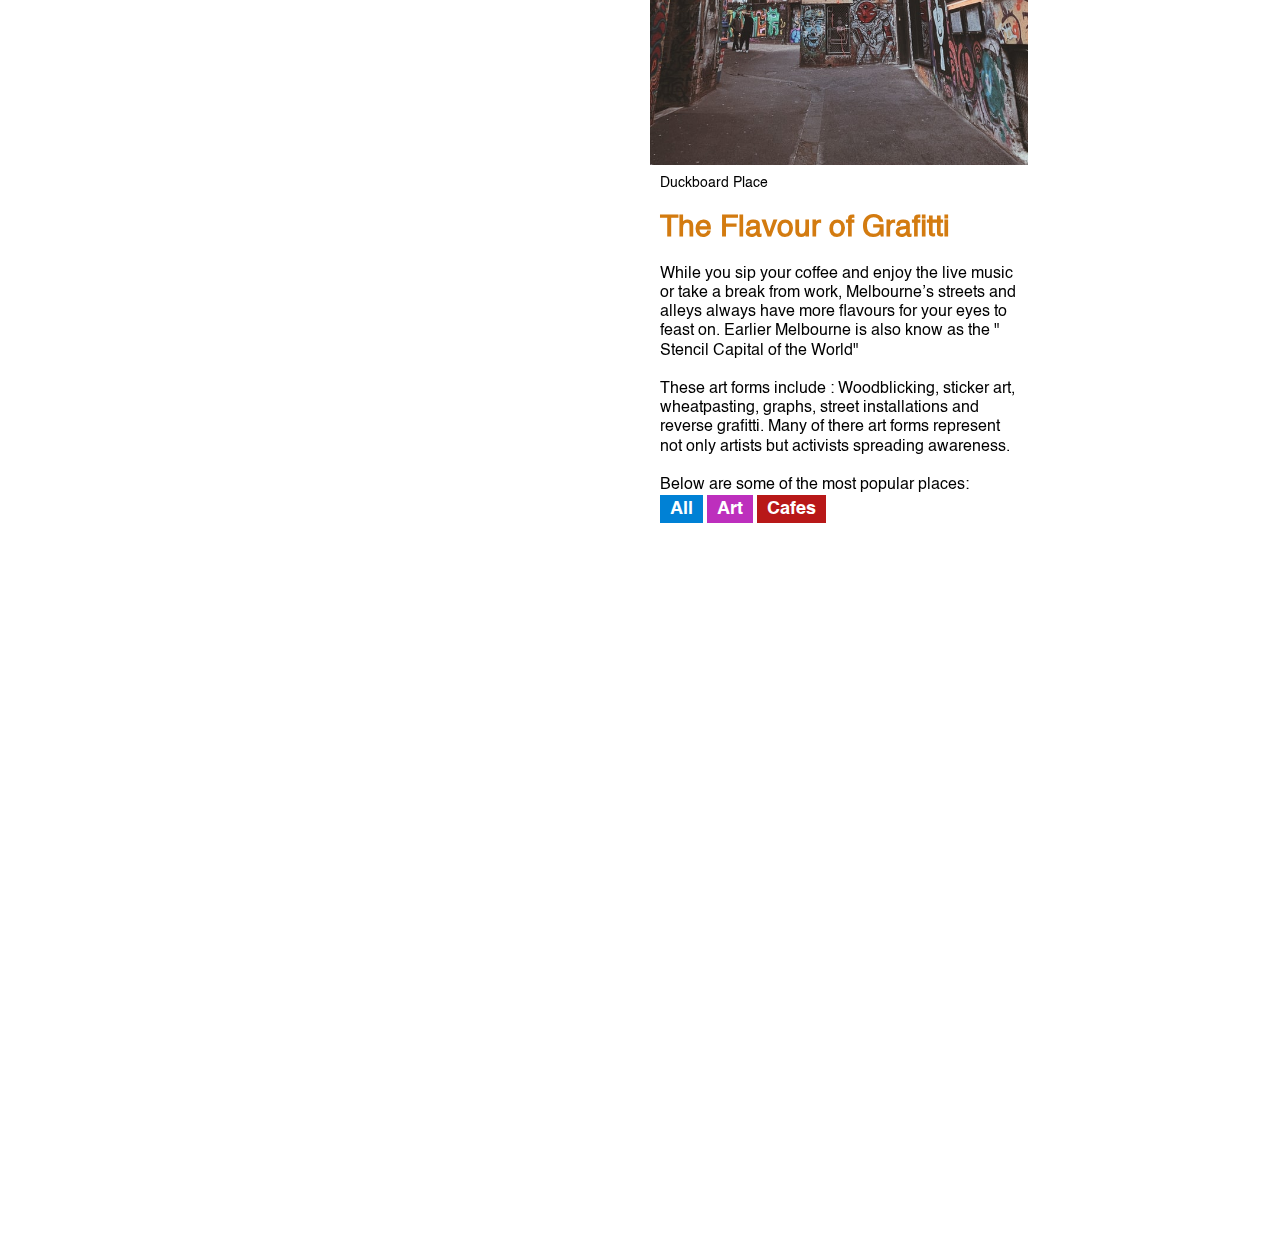
==== commit 3b190455: "tableau + data" ====
--- a/index.html
+++ b/index.html
@@ -103,13 +103,13 @@
         );
       });
     </script>
- <!--TOP TEXT SECTION-->
+    <!--TOP TEXT SECTION-->
     <section class="showcase">
       <!--RELLAX PARALLAX-->
       <div class="text rellax" data-rellax-speed="-2">
         <h1 style="font-size: 2em; font-family: Helvetica Bold">
           A study on the <br>
-          Urban Metropolitan <br> 
+          Urban Metropolitan <br>
           Area of <br>
           Melbourne
         </h1>
@@ -120,9 +120,7 @@
         <h4>A data initiative</h4>
       </div>
     </section>
-    <div class="rellax" 
-         data-rellax-speed="-3" 
-         style="position: relative; 
+    <div class="rellax" data-rellax-speed="-3" style="position: relative; 
                 padding: 20px 0px 0px 50px; 
                 font-family: Helvetica Bold; 
                 font-size:30px; 
@@ -166,7 +164,7 @@
       </div>
       <!--ROW-2-->
       <div class="row2">
-         <!--COLUMN-->
+        <!--COLUMN-->
         <div class="col-col" data-aos="fade-right">
           <h2>1850 Gold Rush</h2>
           <p style="font-size:16px;">A party formed by Mr. Louis John Michel, Mr. William Haberlin, James Furnival,
@@ -178,7 +176,7 @@
             also rose. By 1851 it was 75,000 people.
             Ten years later this rose to over 500,000.(non-indegenous people) </p>
         </div>
-       <!--COLUMN-->
+        <!--COLUMN-->
         <div class="col-col" data-aos="fade-in">
           <img src="https://upload.wikimedia.org/wikipedia/commons/0/00/Canvas_town_south_melbourne_victoria_1850s.jpg">
           <p>Canvas Town, South Melbourne in the 1850s</p>
@@ -221,7 +219,7 @@
             international investment in the city's industries and property market.
           </p>
         </div>
-         <!--COLUMN-->
+        <!--COLUMN-->
         <div class="col-col" data-aos="fade-in">
           <img src="https://i.pinimg.com/originals/5f/2a/2f/5f2a2f609f256da12478451c5711e2ea.jpg">
           <p>Swanston Street 1980s</p>
@@ -233,10 +231,10 @@
 
     <!--POPULATION SECTION-->
 
-     <!--D3-V5-->
+    <!--D3-V5-->
     <script src="https://d3js.org/d3.v5.min.js"></script>
     <section class="container">
-       <!--FULL COLUMN-->
+      <!--FULL COLUMN-->
       <div class="column-col" data-aos="fade-in">
         <h1>Population</h1>
         <h2 id="" style="color: blue;">5.2 Million (2020)</h2>
@@ -293,7 +291,7 @@
           .scaleLinear()
           .range([0, width])
           .domain(d3.extent(data, dataPoint => dataPoint.date));
-        
+
         // draw line
         const line = d3
           .line()
@@ -312,7 +310,7 @@
             .attr("stroke-linecap", "round")
             .attr("stroke-width", 4)
             .attr("d", line);
-          
+
           const pathLength = path.node().getTotalLength();
           //loop animation
           const transitionPath = d3
@@ -340,15 +338,15 @@
           .append("g")
           .attr("transform", `translate(0,${height})`)
           .call(d3.axisBottom(xScale).ticks(data.length));
-        
-          // text label for the x axis
-        svg.append("text")     
+
+        // text label for the x axis
+        svg.append("text")
           .attr("x", width / 2)
           .attr("y", height + margin.bottom)
           .style("text-anchor", "middle")
           .text("Year");
-        
-          // Add the Y Axis
+
+        // Add the Y Axis
         chart
           .append("g")
           .attr("transform", `translate(0, 0)`)
@@ -368,9 +366,9 @@
 
     <!--EXPECTED POPULATION CHART SECTION-->
     <section class="container">
-       <!--ROW-->
+      <!--ROW-->
       <div class="row">
-         <!--COLUMN-->
+        <!--COLUMN-->
         <div class="spacer" data-aos="fade-in">
           <h2 style="color: grey;">Over the coming years</h2>
           <h1 style="color: red;">Expected Population Growth</h1>
@@ -379,16 +377,16 @@
             at the 2016 census, 63.3% of residents were born in Australia. The number significantly rose
             over 25% in three years.</p>
         </div>
-         <!--COLUMN-->
+        <!--COLUMN-->
         <div class="spacer">
-           <!--CHART JS CHART-->
+          <!--CHART JS CHART-->
           <canvas id="expLinechart" height="500px" width="500px"></canvas>
         </div>
       </div>
     </section>
-     <!--CHART-JS-CDN-->
+    <!--CHART-JS-CDN-->
     <script src="https://cdn.jsdelivr.net/npm/chart.js"></script>
-     <!--CHART-JS-SCRIPT-->
+    <!--CHART-JS-SCRIPT-->
     <script>
       ////configure and setup chart
       var ctx = document.getElementById("expLinechart").getContext('2d');
@@ -406,12 +404,12 @@
         }
       });
     </script>
-     <!---C3 JS CDN-->
+    <!---C3 JS CDN-->
     <script type="text/javascript" src="https://cdnjs.cloudflare.com/ajax/libs/c3/0.7.20/c3.js"></script>
-     <!---C3 CSS-->
+    <!---C3 CSS-->
     <link href="https://cdnjs.cloudflare.com/ajax/libs/c3/0.7.20/c3.css" rel="stylesheet" type="text/css">
-    
-    
+
+
     <!---DEMOGRAPHIC SECTION MIGRATION/ETHINICITY/CRIMEDATA-->
     <section class="container">
       <!---ROW-->
@@ -462,7 +460,7 @@
         <div id="chart1" class="spacer"></div>
       </div>
     </section>
-     <!--RESIDENTIAL-RECORDS-SCRIPT-USING-C3-->
+    <!--RESIDENTIAL-RECORDS-SCRIPT-USING-C3-->
     <script>
       var chart1 = c3.generate({
         bindto: '#chart1',
@@ -533,10 +531,10 @@
     </script>
 
 
-     <!--COMMERCIAL SECTION-->
+    <!--COMMERCIAL SECTION-->
 
     <section class="container">
-       <!--ROW-->
+      <!--ROW-->
       <div class="row">
         <!--EMPTY COLUMN-->
         <div class="column-col" data-aos="fade-in">
@@ -546,36 +544,36 @@
       <div class="row">
         <!--COLUMN FOR EMBEDDED TABLEAU-->
         <div class="spacer">
-          <div class='tableauPlaceholder' id='viz1634793591959' style='position: relative'>
-            <noscript><a href='#'>
-                <img alt='Cotextual Commercial , residential &amp; industrial data '
-                  src='https:&#47;&#47;public.tableau.com&#47;static&#47;images&#47;Ra&#47;Radialchart1_16346155188320&#47;Sheet1&#47;1_rss.png'
+          <div class='tableauPlaceholder' id='viz1634981547932' style='position: relative'><noscript><a href='#'><img
+                  alt='Retail floor visualizations '
+                  src='https:&#47;&#47;public.tableau.com&#47;static&#47;images&#47;Re&#47;Retailfloorvisualization&#47;Sheet1&#47;1_rss.png'
                   style='border: none' /></a></noscript><object class='tableauViz' style='display:none;'>
               <param name='host_url' value='https%3A%2F%2Fpublic.tableau.com%2F' />
               <param name='embed_code_version' value='3' />
               <param name='site_root' value='' />
-              <param name='name' value='Radialchart1_16346155188320&#47;Sheet1' />
+              <param name='name' value='Retailfloorvisualization&#47;Sheet1' />
               <param name='tabs' value='no' />
               <param name='toolbar' value='yes' />
               <param name='static_image'
-                value='https:&#47;&#47;public.tableau.com&#47;static&#47;images&#47;Ra&#47;Radialchart1_16346155188320&#47;Sheet1&#47;1.png' />
+                value='https:&#47;&#47;public.tableau.com&#47;static&#47;images&#47;Re&#47;Retailfloorvisualization&#47;Sheet1&#47;1.png' />
               <param name='animate_transition' value='yes' />
               <param name='display_static_image' value='yes' />
               <param name='display_spinner' value='yes' />
               <param name='display_overlay' value='yes' />
               <param name='display_count' value='yes' />
               <param name='language' value='en-US' />
-            </object>
-          </div>
-          <script type='text/javascript'>
-            var divElement = document.getElementById('viz1634793591959');
-            var vizElement = divElement.getElementsByTagName('object')[0];
-            vizElement.style.width = '100%';
-            vizElement.style.height = (divElement.offsetWidth * 0.75) + 'px';
-            var scriptElement = document.createElement('script');
-            scriptElement.src = 'https://public.tableau.com/javascripts/api/viz_v1.js';
+            </object></div>
+          <script
+            type='text/javascript'>                    
+            var divElement = document.getElementById('viz1634981547932'); 
+            var vizElement = divElement.getElementsByTagName('object')[0]; 
+            vizElement.style.width = '100%'; 
+            vizElement.style.height = (divElement.offsetWidth * 0.75) + 'px'; 
+            var scriptElement = document.createElement('script'); 
+            scriptElement.src = 'https://public.tableau.com/javascripts/api/viz_v1.js'; 
             vizElement.parentNode.insertBefore(scriptElement, vizElement);
-          </script>
+            </script>
+
         </div>
         <!--COLUMN-->
         <div class="spacer">
@@ -584,45 +582,13 @@
             financial centre.</h3>
           <p style="font-size: 16px;">The CBD is home to retail, financial, legal, administrative,
             recreational, tourist and entertainment facilities and operates
-            24 hours a day, serving a wide variety of residents, workers and visitors>
+            24 hours a day, serving a wide variety of residents, workers and visitors.
             <br><br>Certain dwellings have both residential and commercial interests
             <br>
             Service apartments & Hotels are also contextualized as commercial dwellings.
           </p>
-        </div>
-      </div>
-      <!--COLUMN FOR EMBEDDED TABLEAU-->
-      <div class="row"></div>
-      <div class="spacer"></div>
-      <div class='tableauPlaceholder' id='viz1634791464492' style='position: relative'><noscript><a href='#'><img
-              alt='Sheet 1 '
-              src='https:&#47;&#47;public.tableau.com&#47;static&#47;images&#47;Of&#47;Officefloorvisualiztion&#47;Sheet1&#47;1_rss.png'
-              style='border: none' /></a></noscript><object class='tableauViz' style='display:none;'>
-          <param name='host_url' value='https%3A%2F%2Fpublic.tableau.com%2F' />
-          <param name='embed_code_version' value='3' />
-          <param name='site_root' value='' />
-          <param name='name' value='Officefloorvisualiztion&#47;Sheet1' />
-          <param name='tabs' value='no' />
-          <param name='toolbar' value='yes' />
-          <param name='static_image'
-            value='https:&#47;&#47;public.tableau.com&#47;static&#47;images&#47;Of&#47;Officefloorvisualiztion&#47;Sheet1&#47;1.png' />
-          <param name='animate_transition' value='yes' />
-          <param name='display_static_image' value='yes' />
-          <param name='display_spinner' value='yes' />
-          <param name='display_overlay' value='yes' />
-          <param name='display_count' value='yes' />
-          <param name='language' value='en-US' />
-        </object>
-      </div>
-      <script type='text/javascript'>
-        var divElement = document.getElementById('viz1634791464492');
-        var vizElement = divElement.getElementsByTagName('object')[0];
-        vizElement.style.width = '100%';
-        vizElement.style.height = (divElement.offsetWidth * 0.75) + 'px';
-        var scriptElement = document.createElement('script');
-        scriptElement.src = 'https://public.tableau.com/javascripts/api/viz_v1.js';
-        vizElement.parentNode.insertBefore(scriptElement, vizElement);
-      </script>
+          <a href="commercial.html"><button class="btn">Explore</button></a>
+        </div>
       <script src="https://unpkg.com/aos@2.3.1/dist/aos.js">
       </script>
       </div>
@@ -632,8 +598,8 @@
     <script src='https://api.mapbox.com/mapbox-gl-js/v2.5.0/mapbox-gl.js'></script>
     <!--MAPBOX GL CSS-->
     <link href='https://api.mapbox.com/mapbox-gl-js/v2.5.0/mapbox-gl.css' rel='stylesheet' />
-    
-    
+
+
     <!--TRANSPORT SECTION-->
     <section class="container">
       <!--ROW-->
@@ -729,7 +695,8 @@
           margin-left: auto;
           margin-right: auto;
         }
-        button{
+
+        button {
           position: relative;
           border: 0;
           font-family: Helvetica Bold;
@@ -741,11 +708,11 @@
           cursor: pointer;
           justify-content: space-between;
         }
-
       </style>
       <!--LEAFLET-MAP-SECTION-->
       <section class="container"">
-        <div class="mapper" id="mapid"></div>
+        <div class=" mapper" id="mapid">
+        </div>
       </section>
 
       <!--LEAFLET JS SCRIPT-->
@@ -828,7 +795,7 @@
         });
       </script>
       <!--EXTERNAL JS LIBRARIES-->
-      
+
       <script src="JS/rellax.js"></script>
       <script src="JS/rellax.min.js"></script>
       <!--RELLAX CONFIG-->
@@ -843,4 +810,5 @@
       </script>
 
 </body>
+
 </html>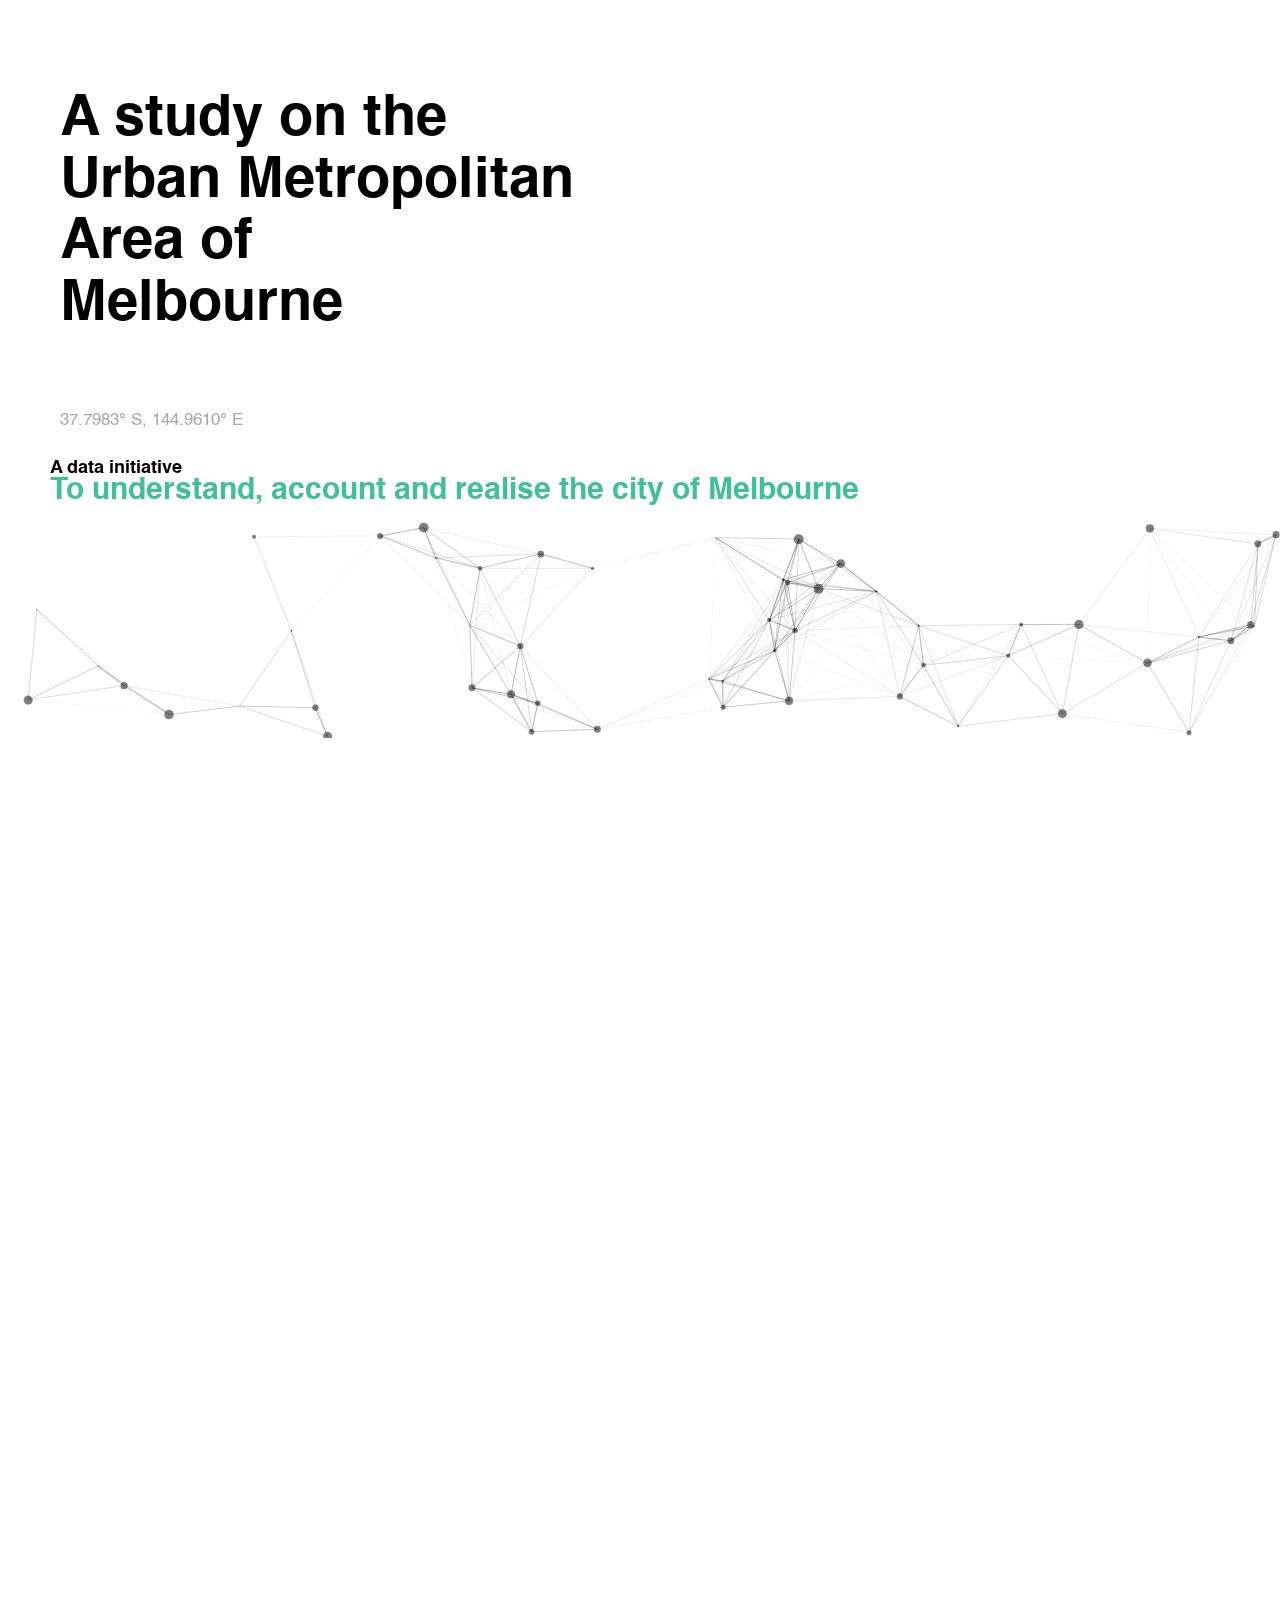
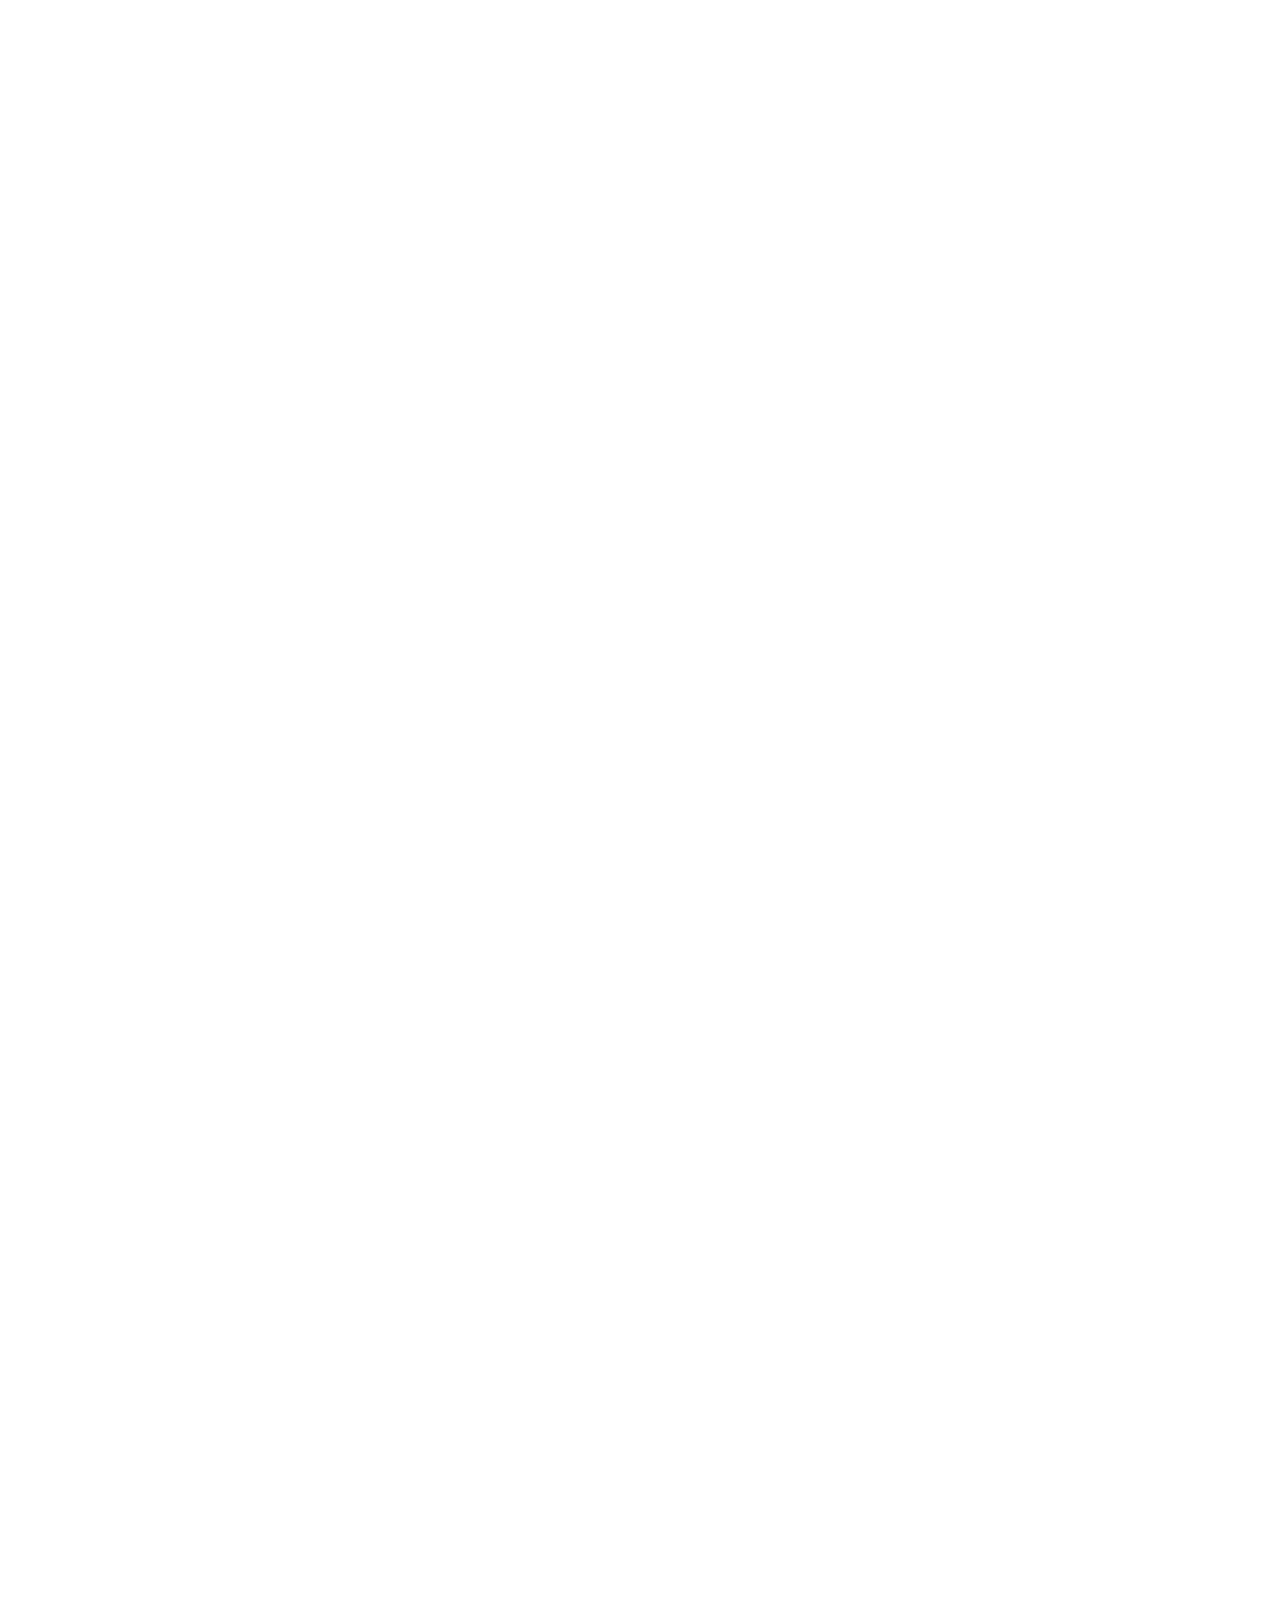
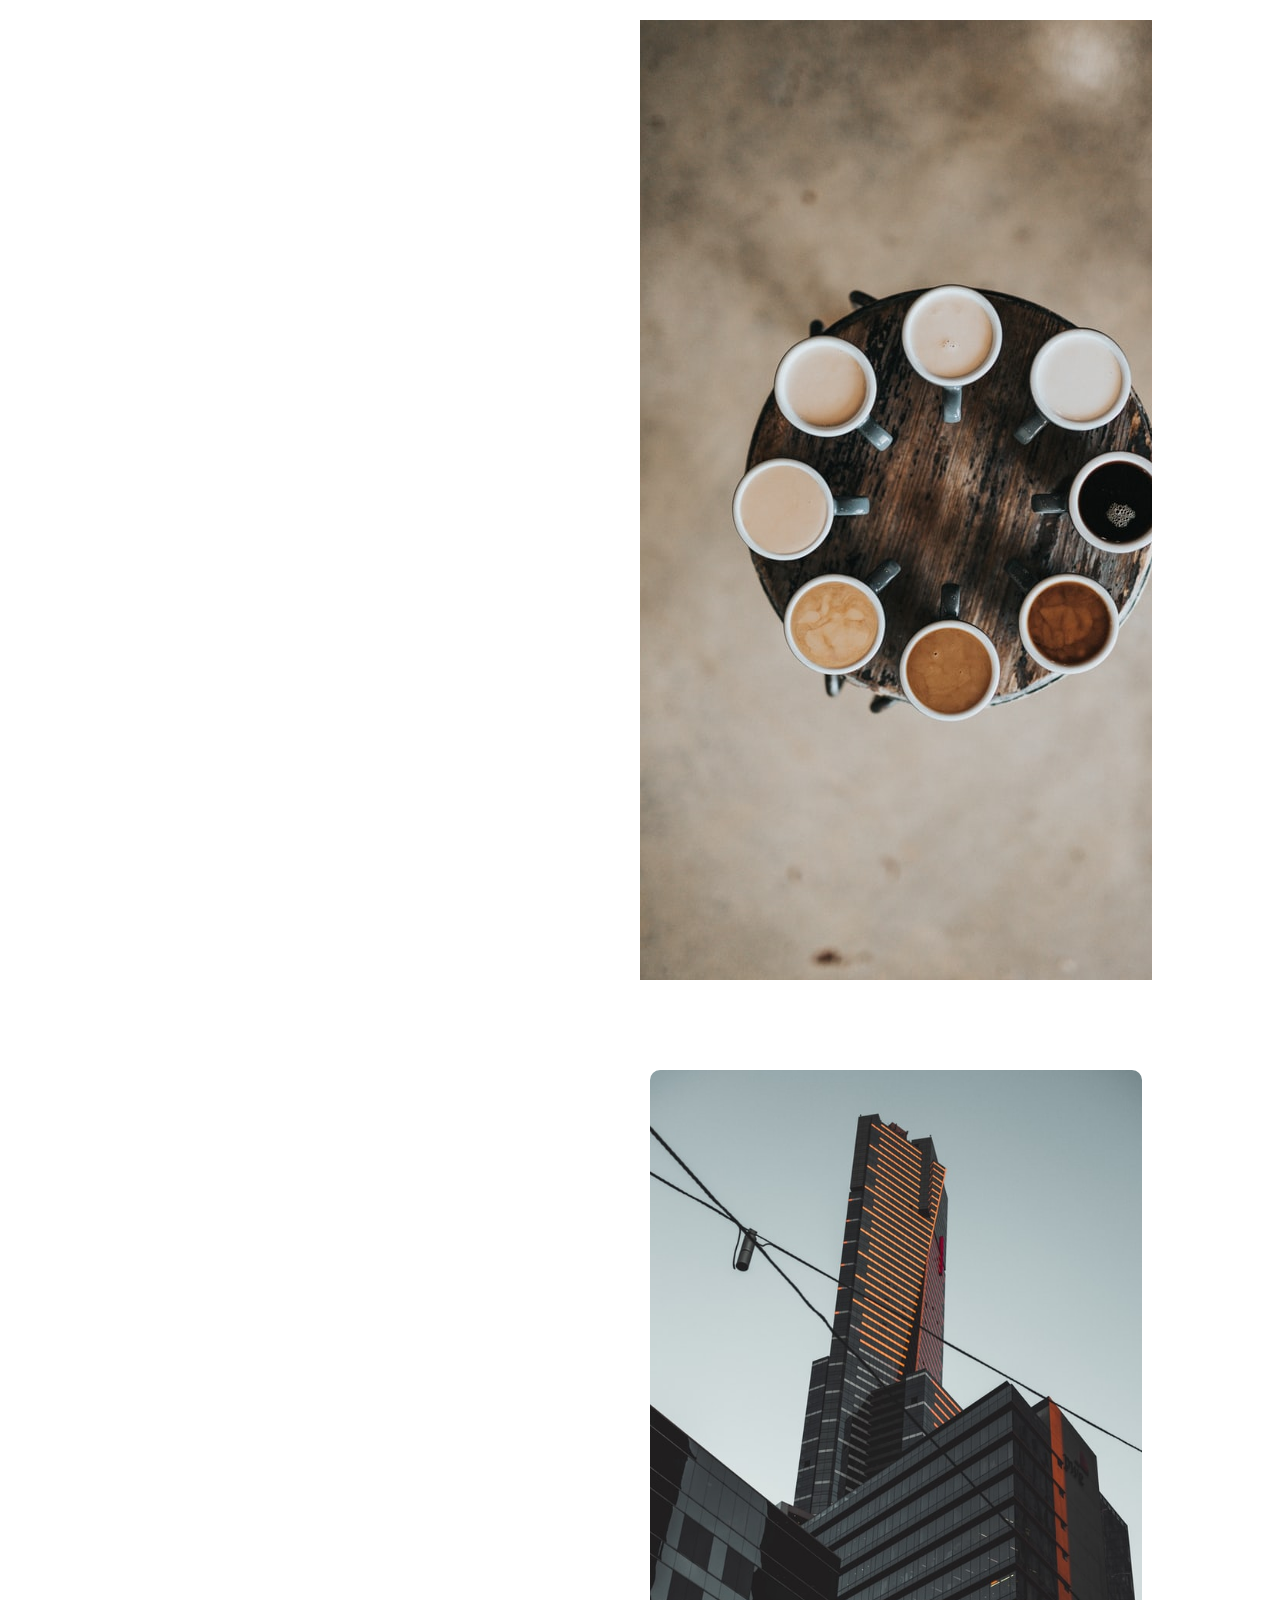
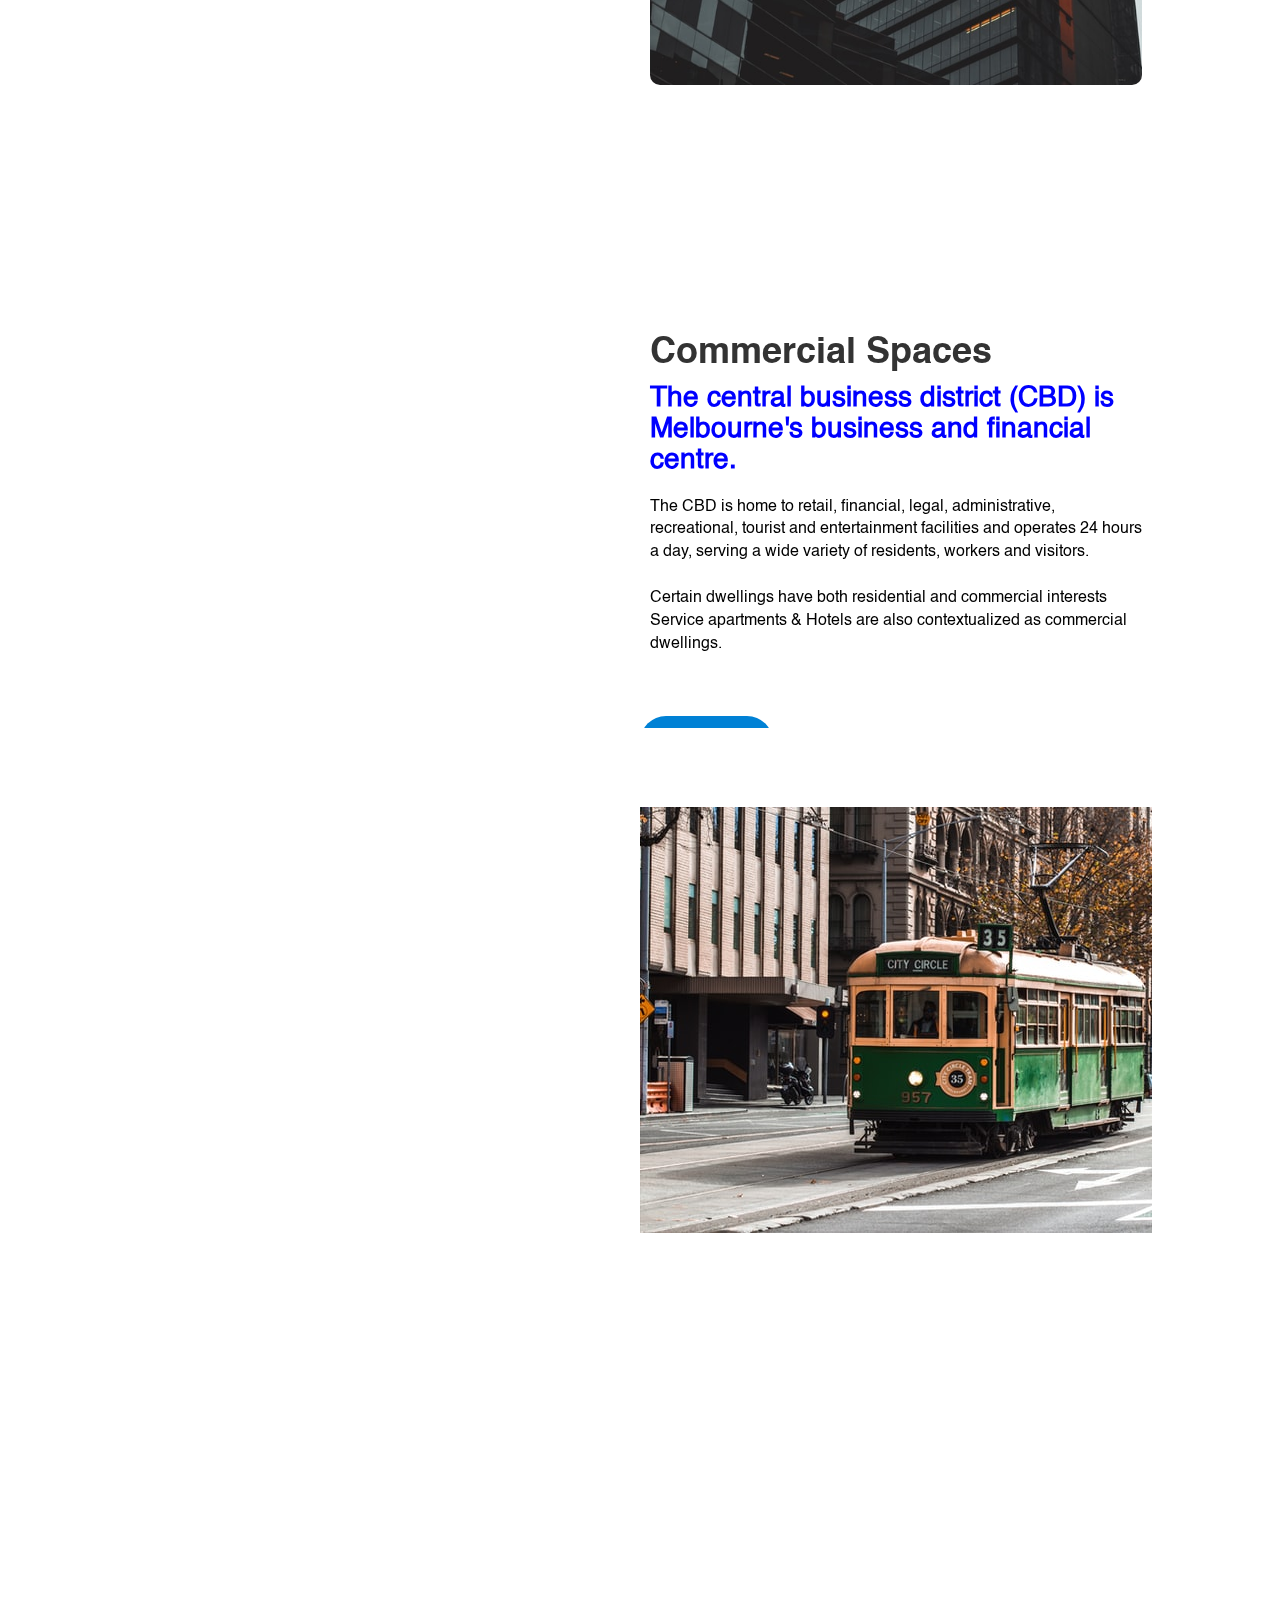
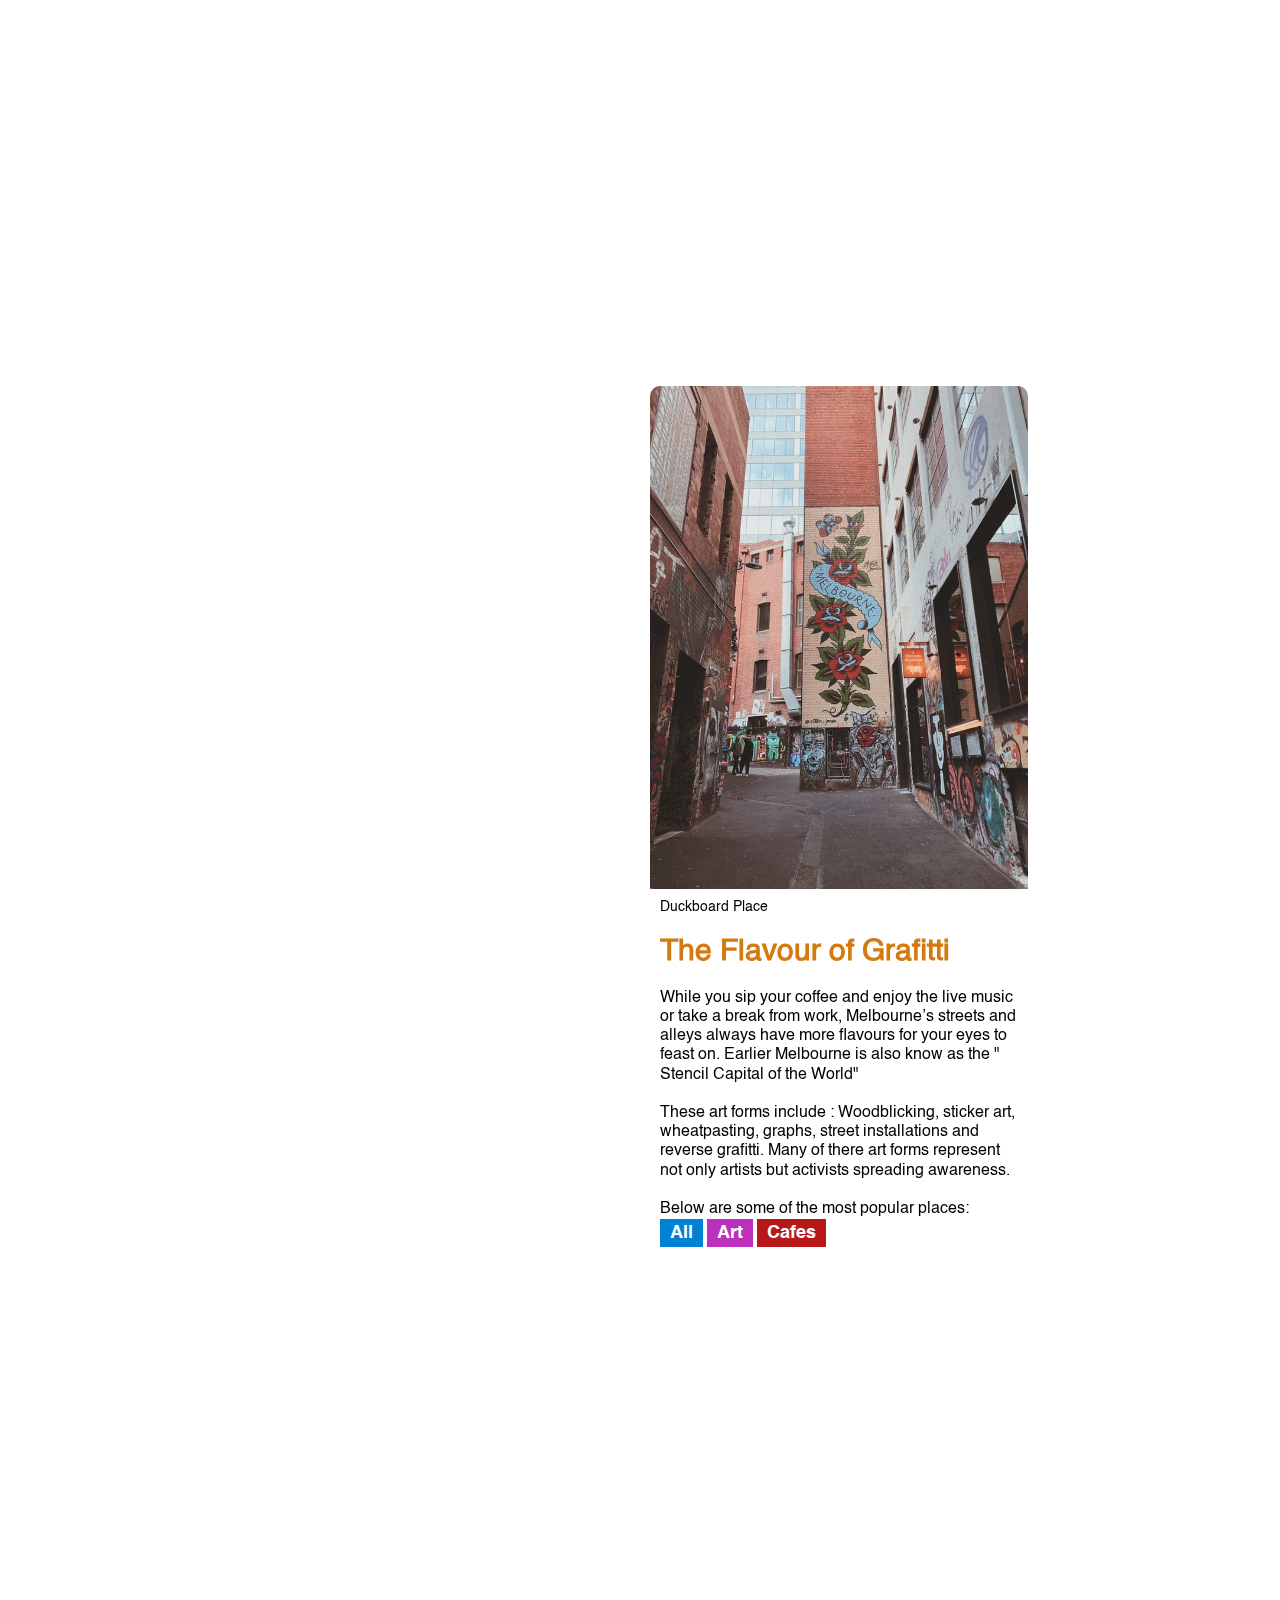
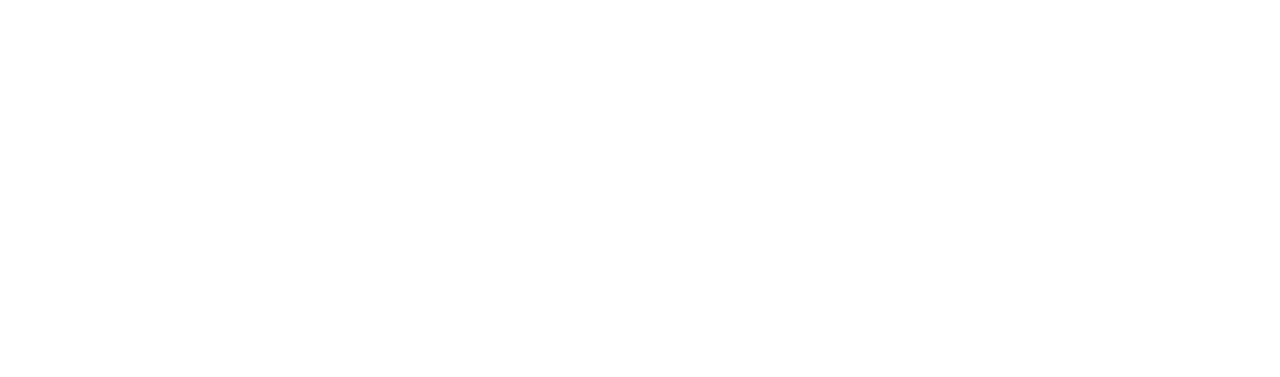
==== commit cc896d1b: "missed adding the changed files in previous commit. No new changes other than mentioned in previous " ====
--- a/index.html
+++ b/index.html
@@ -417,19 +417,26 @@
         <!---COLUMN-->
         <div class="spacer" data-aos="fade-in">
           <h1>Demographic Analysis</h1>
-          <h3>Melbourne is a multi-cultural city</h3>
+          <h3> <span style="color: #FF0018">M</span><span style="color: #FFA52C">e</span><span style="color: #FFFF41">lb</span><span style="color: #008018">ou</span><span style="color: #0000F9">rn</span><span style="color: #86007D">e</span> is a multi-cultural city</h3>
           <p>Areas within the Greater Melbourne area host varying groups of
             socio-economic background, inner city areas tend to be more affluent,
             gentrified or bohemian, suburban areas tend to house middle class
             residents,whilst outer suburban areas tend to house lower income residents.
           </p>
-        </div>
-        <!---COLUMN-->
-        <div class="spacer">
           <div class="item">
             <a href="demographic.html"><button class="btn">Explore</button></a>
           </div>
         </div>
+        <!---COLUMN-->
+        <!-- <div class="spacer">
+          <div class="item">
+            <a href="demographic.html"><button class="btn">Explore</button></a>
+          </div>
+        </div> -->
+          <!--COLUMN-->
+          <div class="spacer">
+            <img src="Assets/diversity.jpg">
+          </div>
       </div>
     </section>
 
--- a/main.css
+++ b/main.css
@@ -15,6 +15,10 @@
 .col-md-6{
     min-height: 37rem;
   }
+  .col-md-12{
+    min-height: 50rem;
+}
+
 .col-lg-8 h1{
   font-family: Helvetica Bold;
 }
@@ -24,7 +28,7 @@
 #id_incomeGroup{
     height: 700px;
 }
-.info{
+.infoTT{
   font-family: Helvetica;
   text-align: left;
   padding: 16px;
@@ -38,6 +42,29 @@
 }
 #title {
   font-weight: bold;
-  text-align: center;
+  text-align: right;
   display: block;
+}
+.info {
+  padding: 6px 8px;
+  font: 14px/16px Arial, Helvetica, sans-serif;
+  background: white;
+  background: rgba(255,255,255,0.8);
+  box-shadow: 0 0 15px rgba(0,0,0,0.2);
+  border-radius: 5px;
+}
+.info h4 {
+  margin: 0 0 5px;
+  color: #777;
+}
+.legend {
+  line-height: 18px;
+  color: #555;
+}
+.legend i {
+  width: 18px;
+  height: 18px;
+  float: left;
+  margin-right: 8px;
+  opacity: 0.7;
 }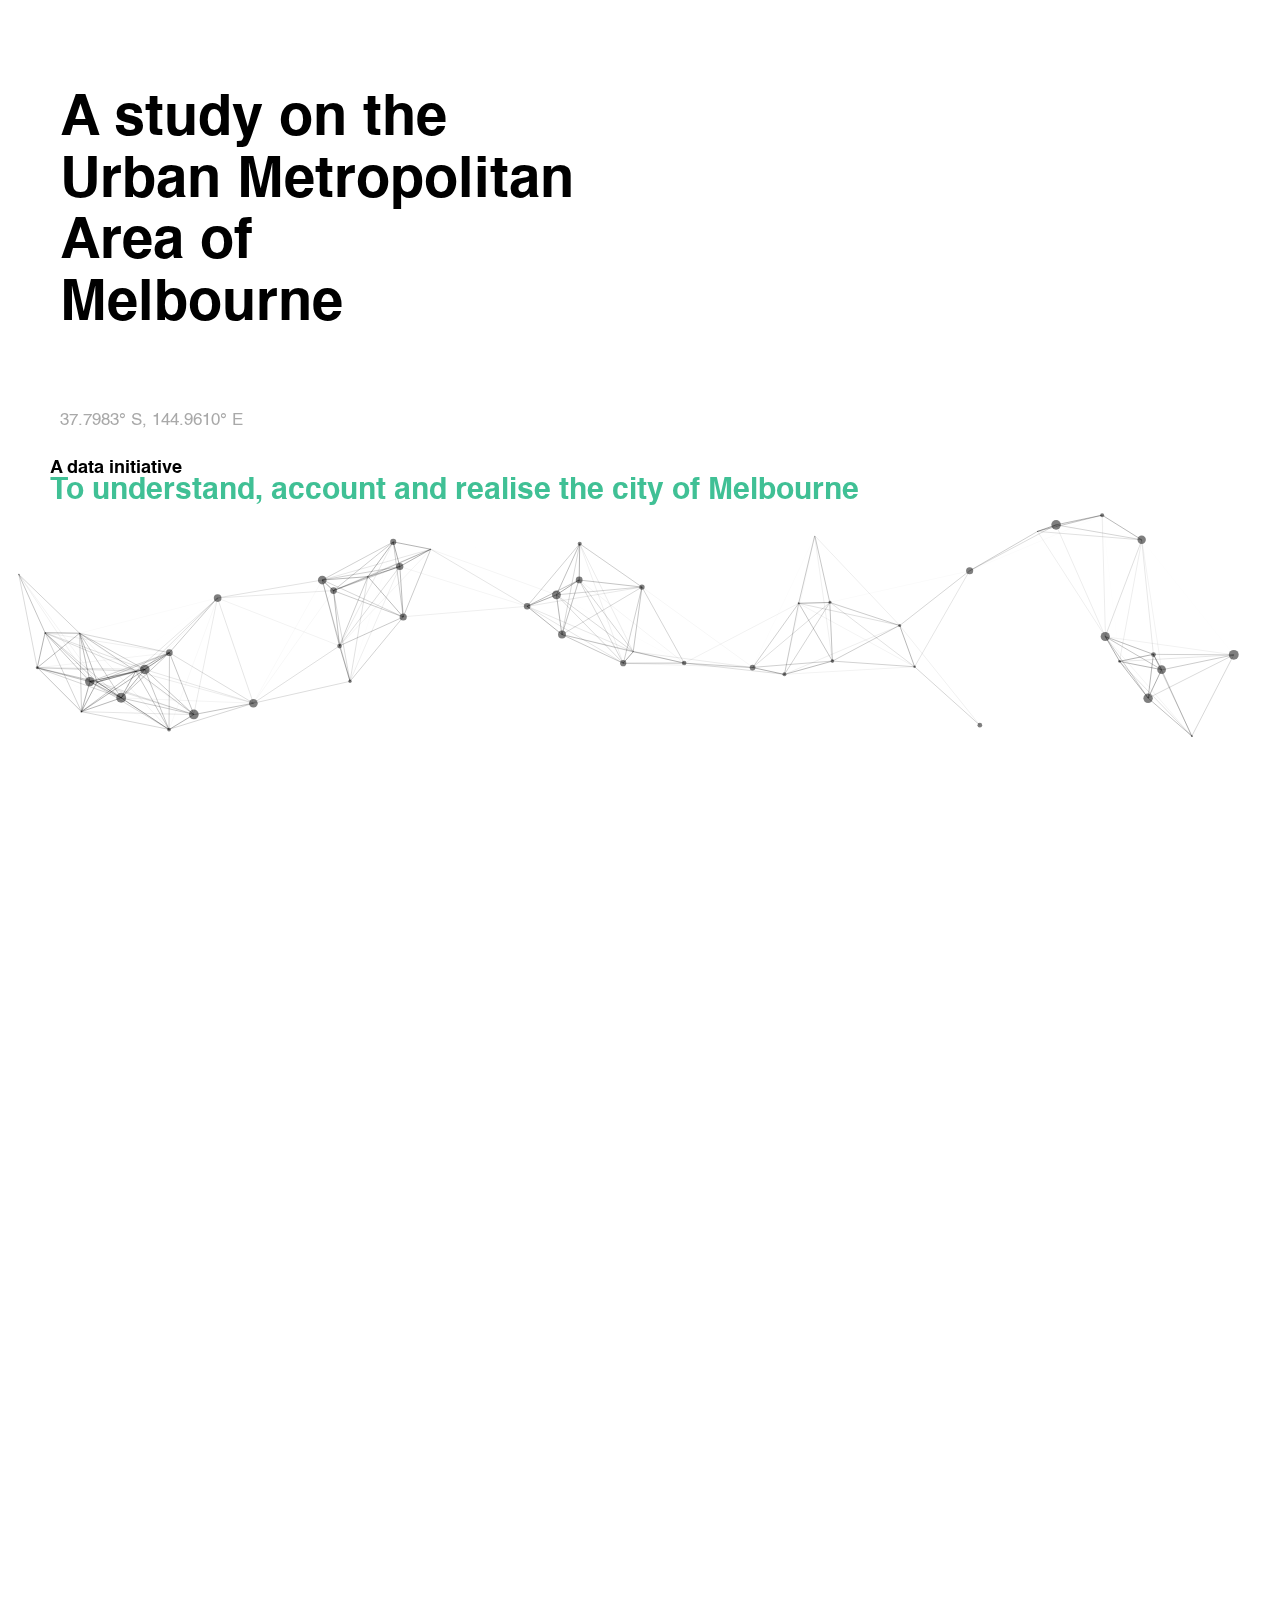
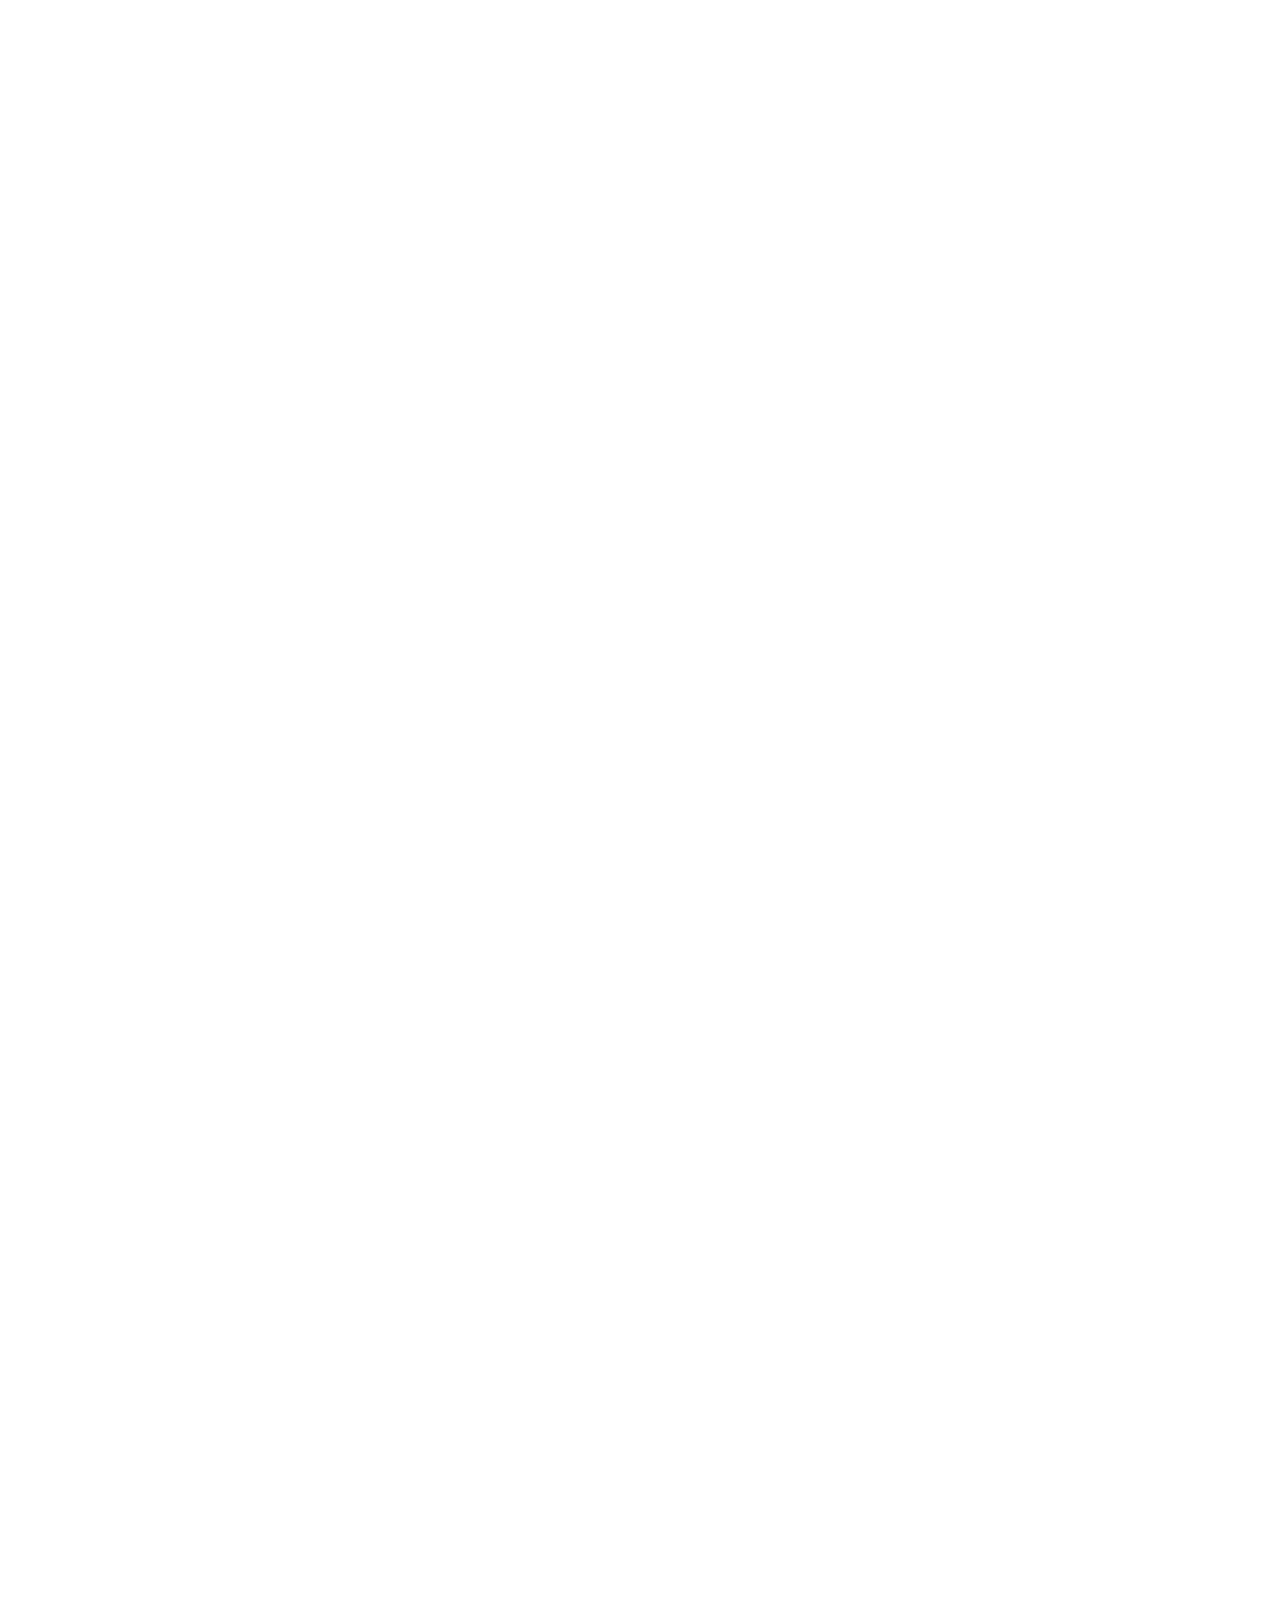
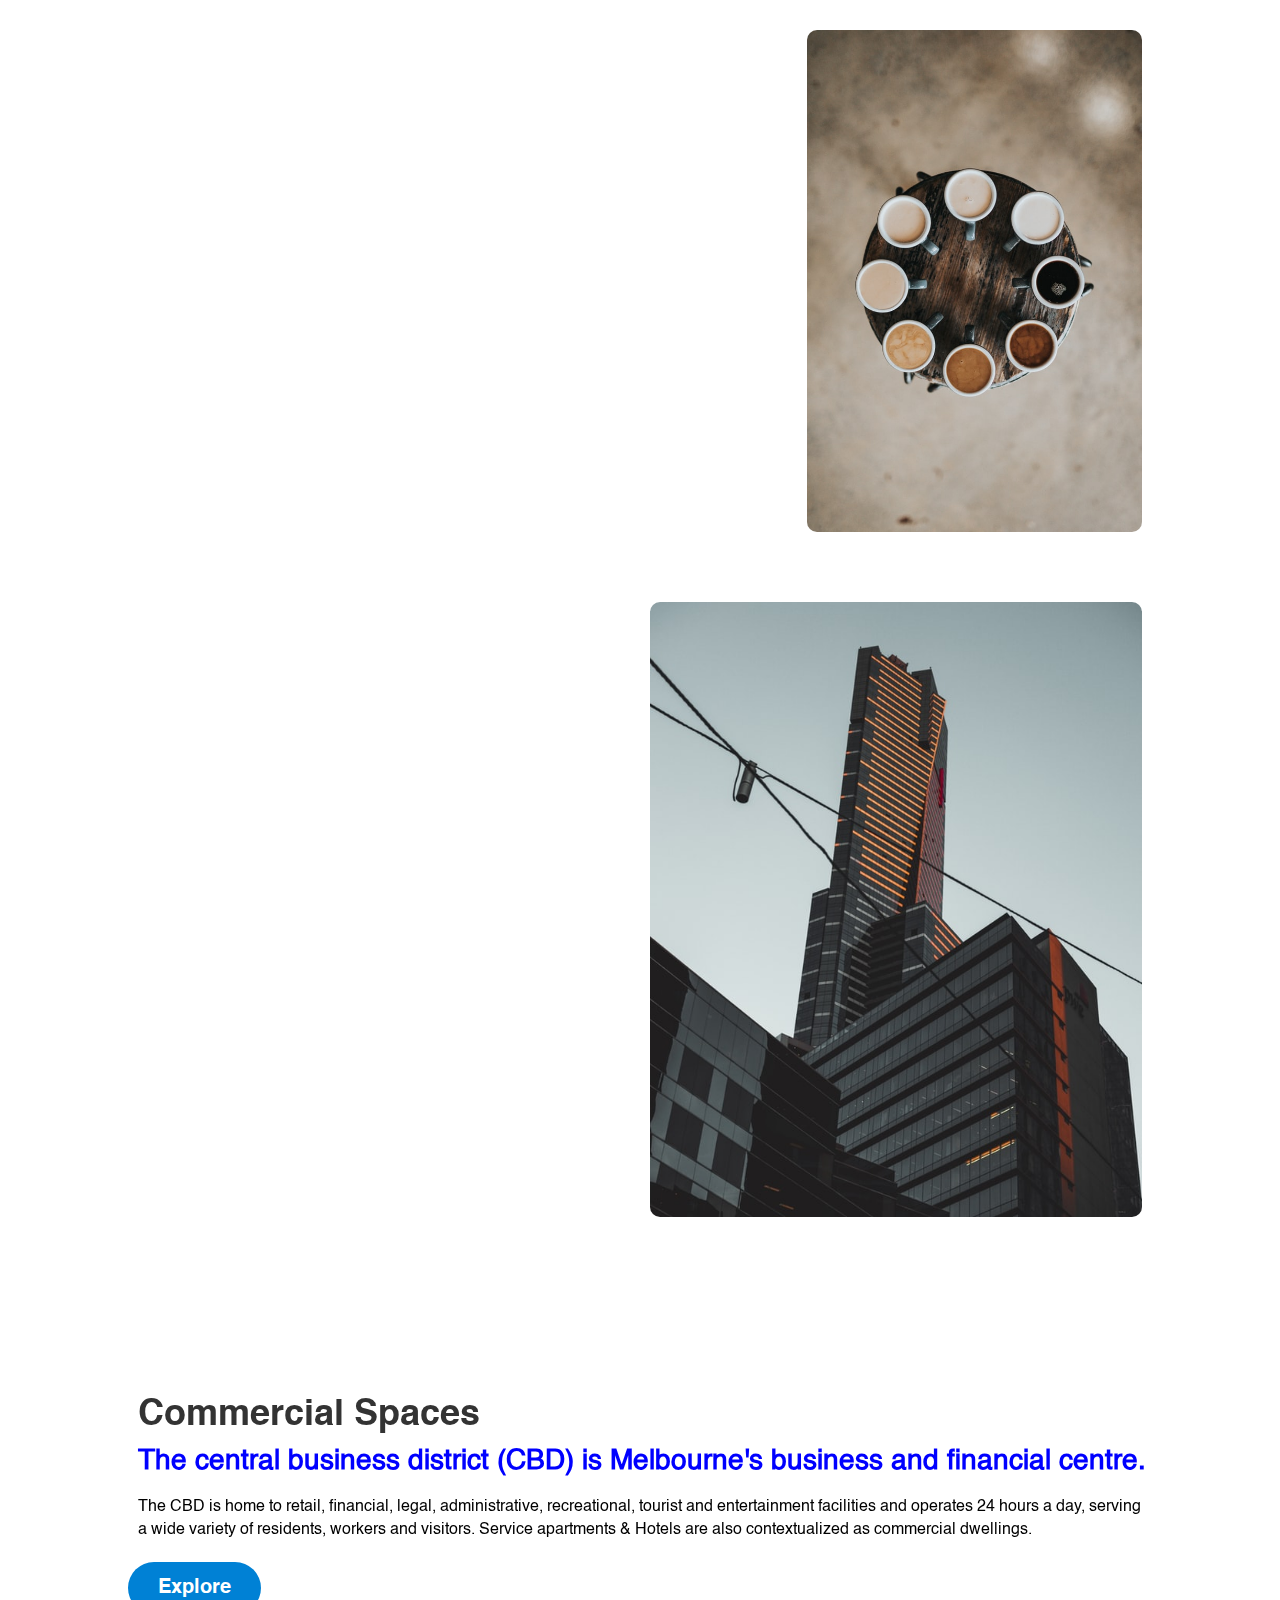
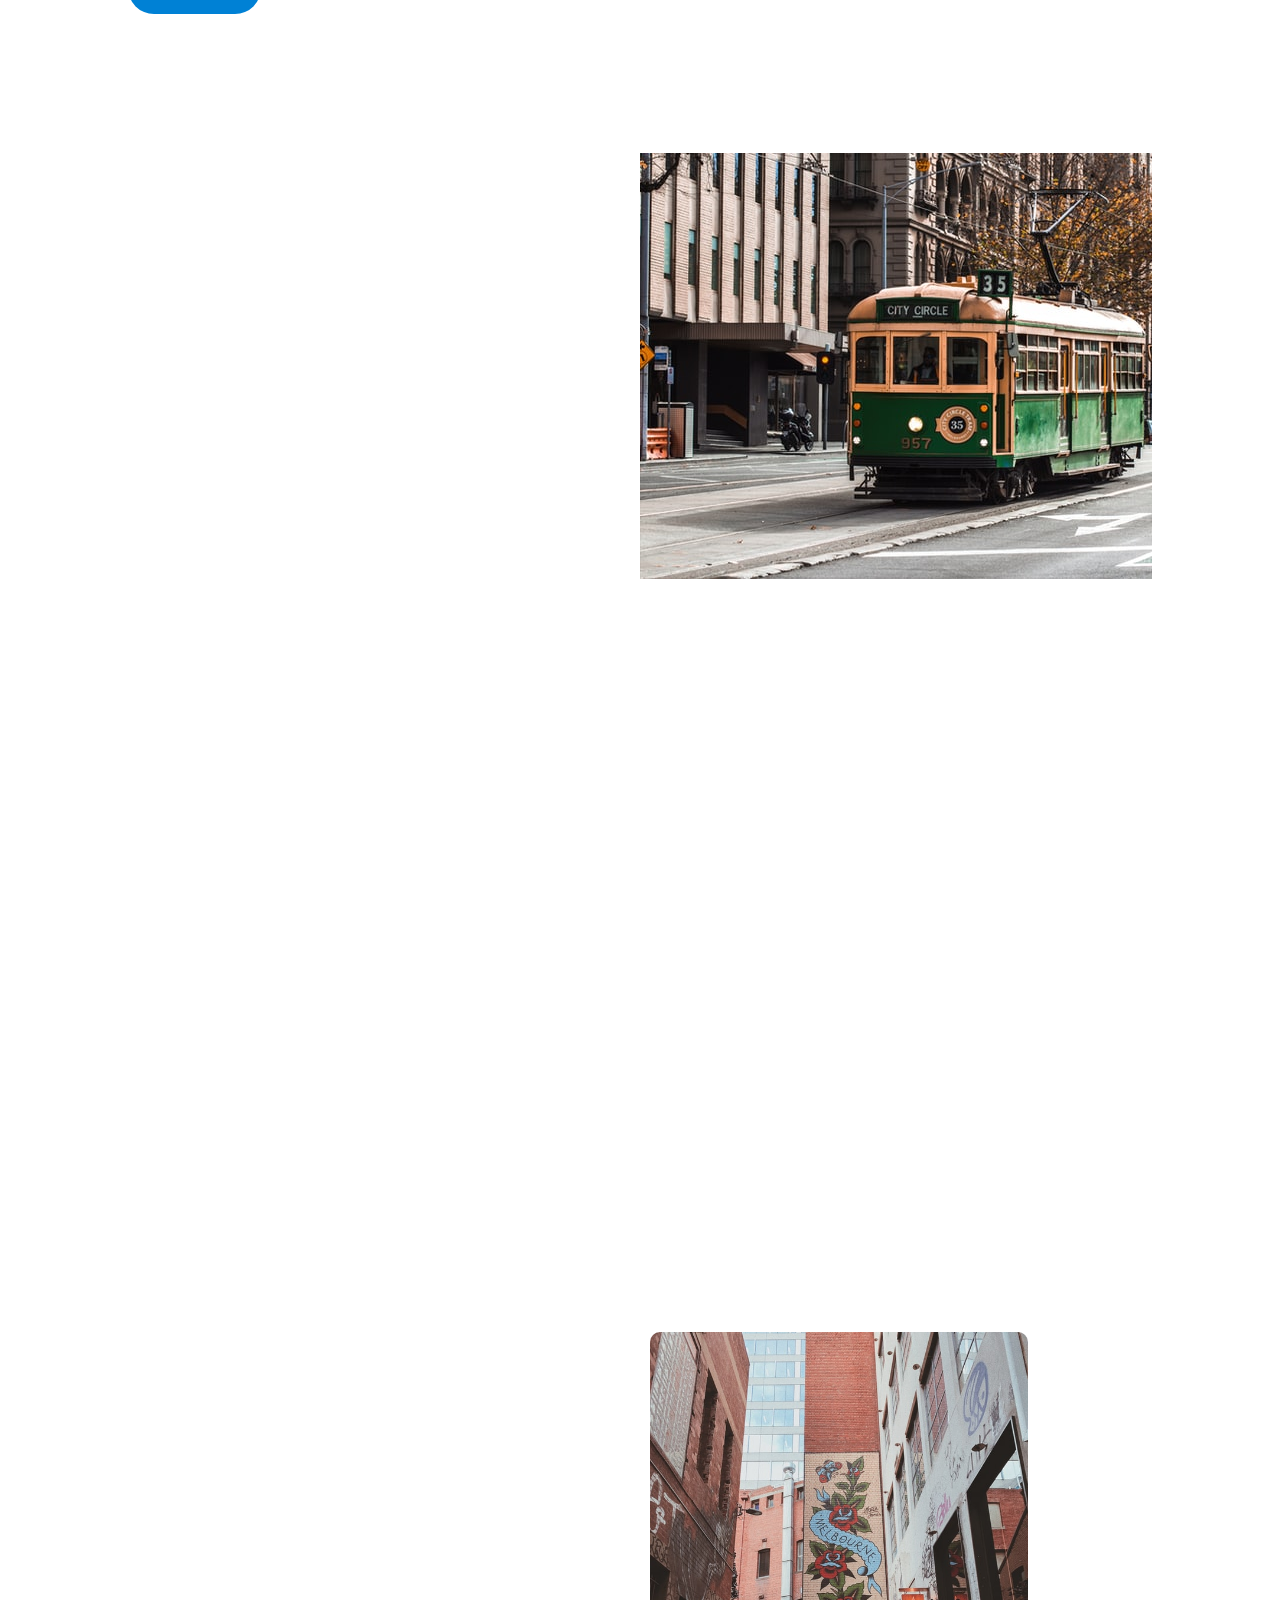
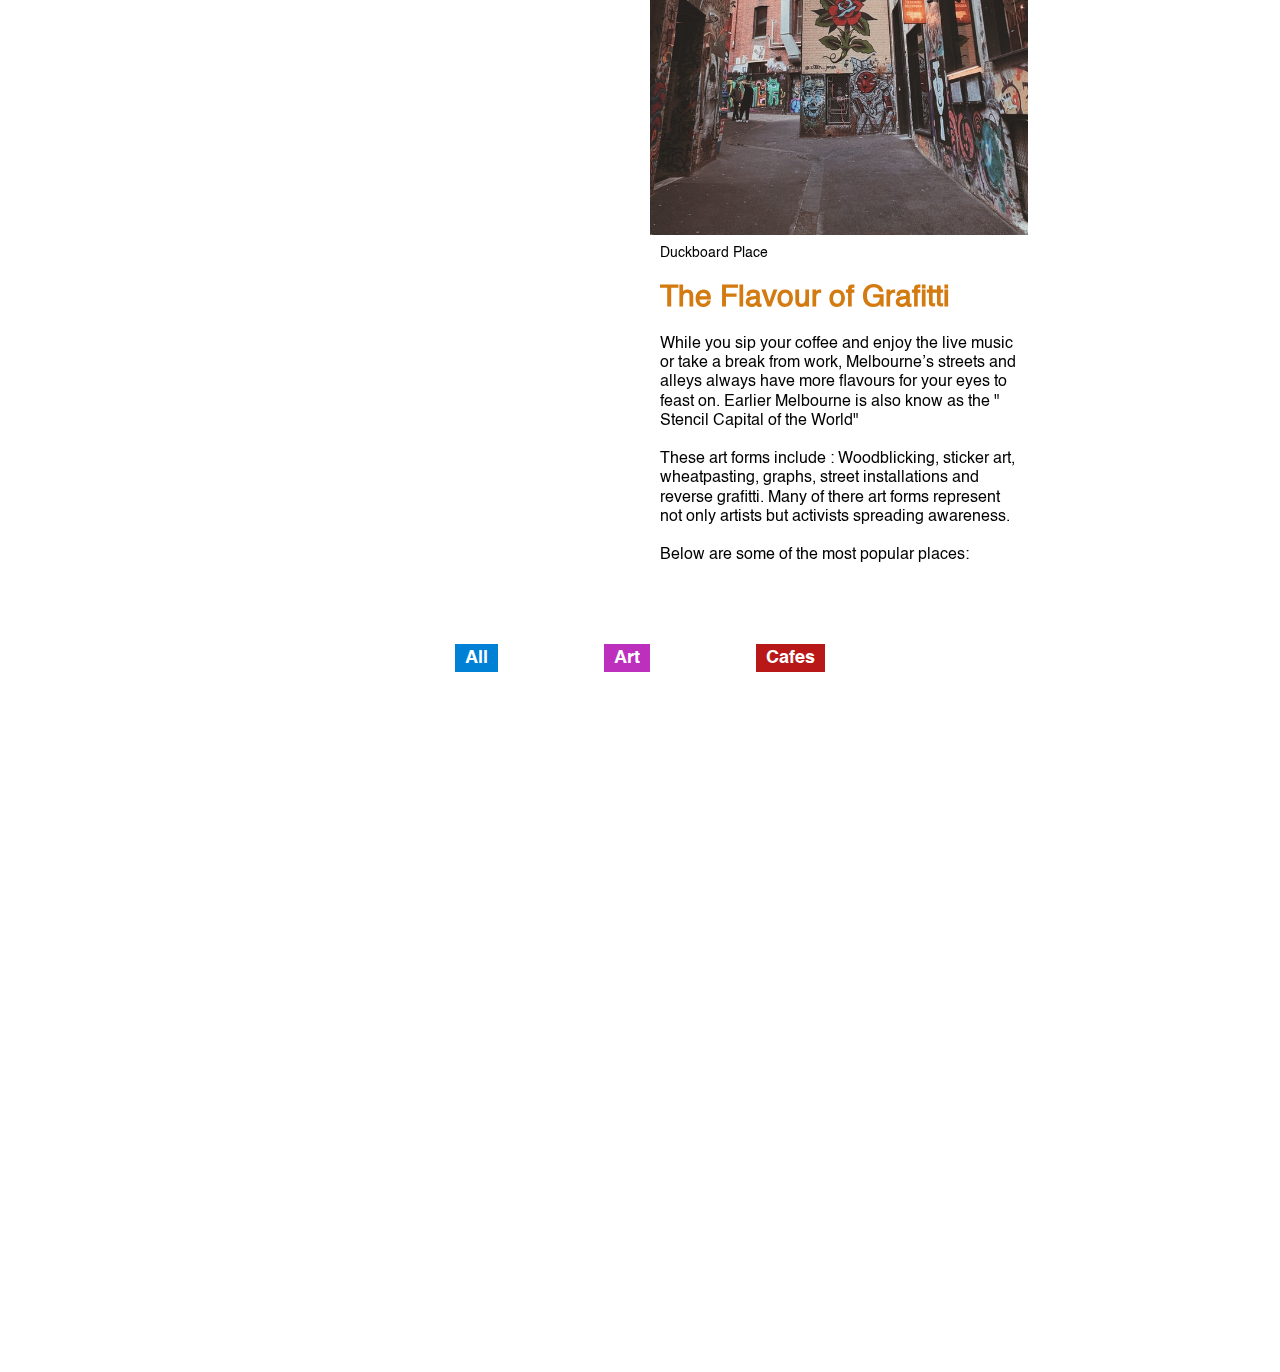
==== commit ef038a82: "Merge branch 'main' of github.com:SohamM11/GEOM90007-Group-73-Assignment-" ====
--- a/index.html
+++ b/index.html
@@ -35,7 +35,7 @@
 <title>City of Melbourne Group 73</title>
 
 <body>
-  <!---3D GEOGRAPHIC VIEW OF THE CITY-->
+<!---3D GEOGRAPHIC VIEW OF THE CITY-->
   <script src='https://api.mapbox.com/mapbox-gl-js/v2.3.1/mapbox-gl.js'></script>
   <link href='https://api.mapbox.com/mapbox-gl-js/v2.3.1/mapbox-gl.css' rel='stylesheet' />
   <section class="geod">
@@ -128,12 +128,12 @@
                 z-index:-400">
       To understand, account and realise the city of Melbourne
     </div>
-    <!--PARTICLE JS-->
+<!--PARTICLE JS-->
     <div id="particles-js" style="height: 25vh; position: relative;"></div>
     <script type="text/javascript" src="JS/particles.js"></script>
     <script type="text/javascript" src="JS/app.js"></script>
 
-
+<!--HISTORY SECTION-->
     <!--container SECTION-->
     <section class="container">
       <!--ROW-1-->
@@ -229,7 +229,7 @@
 
 
 
-    <!--POPULATION SECTION-->
+<!--POPULATION SECTION-->
 
     <!--D3-V5-->
     <script src="https://d3js.org/d3.v5.min.js"></script>
@@ -364,7 +364,7 @@
       </div>
     </section>
 
-    <!--EXPECTED POPULATION CHART SECTION-->
+<!--EXPECTED POPULATION CHART SECTION-->
     <section class="container">
       <!--ROW-->
       <div class="row">
@@ -410,14 +410,14 @@
     <link href="https://cdnjs.cloudflare.com/ajax/libs/c3/0.7.20/c3.css" rel="stylesheet" type="text/css">
 
 
-    <!---DEMOGRAPHIC SECTION MIGRATION/ETHINICITY/CRIMEDATA-->
+<!---DEMOGRAPHIC SECTION MIGRATION/ETHINICITY/CRIMEDATA-->
     <section class="container">
       <!---ROW-->
       <div class="row">
         <!---COLUMN-->
         <div class="spacer" data-aos="fade-in">
           <h1>Demographic Analysis</h1>
-          <h3> <span style="color: #FF0018">M</span><span style="color: #FFA52C">e</span><span style="color: #FFFF41">lb</span><span style="color: #008018">ou</span><span style="color: #0000F9">rn</span><span style="color: #86007D">e</span> is a multi-cultural city</h3>
+          <h3> <span style="color: #FF0018">M</span><span style="color: #FFA52C">e</span><span style="color: #cfcf2f">lb</span><span style="color: #008018">ou</span><span style="color: #0000F9">rn</span><span style="color: #86007D">e</span> is a multi-cultural city</h3>
           <p>Areas within the Greater Melbourne area host varying groups of
             socio-economic background, inner city areas tend to be more affluent,
             gentrified or bohemian, suburban areas tend to house middle class
@@ -428,19 +428,13 @@
           </div>
         </div>
         <!---COLUMN-->
-        <!-- <div class="spacer">
-          <div class="item">
-            <a href="demographic.html"><button class="btn">Explore</button></a>
-          </div>
-        </div> -->
-          <!--COLUMN-->
-          <div class="spacer">
+          <div class="column-col">
             <img src="Assets/diversity.jpg">
           </div>
       </div>
     </section>
-
-    <!--RESIDENTIAL SECTION-->
+    
+<!--RESIDENTIAL SECTION-->
     <section class="container">
       <!---ROW-->
       <div class="row">
@@ -537,52 +531,11 @@
       });
     </script>
 
-
-    <!--COMMERCIAL SECTION-->
-
+<!--COMMERCIAL SECTION-->
     <section class="container">
       <!--ROW-->
       <div class="row">
         <!--EMPTY COLUMN-->
-        <div class="column-col" data-aos="fade-in">
-        </div>
-      </div>
-      <!--ROW-->
-      <div class="row">
-        <!--COLUMN FOR EMBEDDED TABLEAU-->
-        <div class="spacer">
-          <div class='tableauPlaceholder' id='viz1634981547932' style='position: relative'><noscript><a href='#'><img
-                  alt='Retail floor visualizations '
-                  src='https:&#47;&#47;public.tableau.com&#47;static&#47;images&#47;Re&#47;Retailfloorvisualization&#47;Sheet1&#47;1_rss.png'
-                  style='border: none' /></a></noscript><object class='tableauViz' style='display:none;'>
-              <param name='host_url' value='https%3A%2F%2Fpublic.tableau.com%2F' />
-              <param name='embed_code_version' value='3' />
-              <param name='site_root' value='' />
-              <param name='name' value='Retailfloorvisualization&#47;Sheet1' />
-              <param name='tabs' value='no' />
-              <param name='toolbar' value='yes' />
-              <param name='static_image'
-                value='https:&#47;&#47;public.tableau.com&#47;static&#47;images&#47;Re&#47;Retailfloorvisualization&#47;Sheet1&#47;1.png' />
-              <param name='animate_transition' value='yes' />
-              <param name='display_static_image' value='yes' />
-              <param name='display_spinner' value='yes' />
-              <param name='display_overlay' value='yes' />
-              <param name='display_count' value='yes' />
-              <param name='language' value='en-US' />
-            </object></div>
-          <script
-            type='text/javascript'>                    
-            var divElement = document.getElementById('viz1634981547932'); 
-            var vizElement = divElement.getElementsByTagName('object')[0]; 
-            vizElement.style.width = '100%'; 
-            vizElement.style.height = (divElement.offsetWidth * 0.75) + 'px'; 
-            var scriptElement = document.createElement('script'); 
-            scriptElement.src = 'https://public.tableau.com/javascripts/api/viz_v1.js'; 
-            vizElement.parentNode.insertBefore(scriptElement, vizElement);
-            </script>
-
-        </div>
-        <!--COLUMN-->
         <div class="spacer">
           <h1>Commercial Spaces</h1>
           <h3 style="color: blue; font-size:2em">The central business district (CBD) is Melbourne's business and
@@ -590,12 +543,52 @@
           <p style="font-size: 16px;">The CBD is home to retail, financial, legal, administrative,
             recreational, tourist and entertainment facilities and operates
             24 hours a day, serving a wide variety of residents, workers and visitors.
-            <br><br>Certain dwellings have both residential and commercial interests
-            <br>
             Service apartments & Hotels are also contextualized as commercial dwellings.
           </p>
           <a href="commercial.html"><button class="btn">Explore</button></a>
         </div>
+      </div>
+        <div class="column-col" data-aos="fade-in">
+        </div>
+      </div>
+      <!--ROW-->
+      <div class="row">
+          <div class='tableauPlaceholder' id='viz1634974412577' style='position: relative'>
+            <noscript>
+                <a href='#'>
+                    <img alt='Distribution of residential &amp; retail dwellings '
+                        src='https:&#47;&#47;public.tableau.com&#47;static&#47;images&#47;Ba&#47;Barplotresivsretail&#47;Sheet1&#47;1_rss.png'
+                        style='border: none' />
+                </a>
+            </noscript>
+            <object class='tableauViz' style='display:none;'>
+                <param name='host_url' value='https%3A%2F%2Fpublic.tableau.com%2F' />
+                <param name='embed_code_version' value='3' />
+                <param name='site_root' value='' />
+                <param name='name' value='Barplotresivsretail&#47;Sheet1' />
+                <param name='tabs' value='no' />
+                <param name='toolbar' value='yes' />
+                <param name='static_image'
+                    value='https:&#47;&#47;public.tableau.com&#47;static&#47;images&#47;Ba&#47;Barplotresivsretail&#47;Sheet1&#47;1.png' />
+                <param name='animate_transition' value='yes' />
+                <param name='display_static_image' value='yes' />
+                <param name='display_spinner' value='yes' />
+                <param name='display_overlay' value='yes' />
+                <param name='display_count' value='yes' />
+                <param name='language' value='en-US' />
+            </object>
+        </div>
+        <script type='text/javascript'>
+            var divElement = document.getElementById('viz1634974412577');
+            var vizElement = divElement.getElementsByTagName('object')[0];
+            vizElement.style.width = '100%'; vizElement.style.height = '300px';
+            var scriptElement = document.createElement('script');
+            scriptElement.src = 'https://public.tableau.com/javascripts/api/viz_v1.js';
+            vizElement.parentNode.insertBefore(scriptElement, vizElement);
+        </script>
+      </div>
+      <!--COLUMN-->
+        
       <script src="https://unpkg.com/aos@2.3.1/dist/aos.js">
       </script>
       </div>
@@ -606,8 +599,7 @@
     <!--MAPBOX GL CSS-->
     <link href='https://api.mapbox.com/mapbox-gl-js/v2.5.0/mapbox-gl.css' rel='stylesheet' />
 
-
-    <!--TRANSPORT SECTION-->
+<!--TRANSPORT SECTION-->
     <section class="container">
       <!--ROW-->
       <div class="row">
@@ -631,7 +623,7 @@
         </div>
       </div>
 
-      <!--DIGITAL-INFRASTRUCTURE-->
+<!--DIGITAL-INFRASTRUCTURE-->
       <section class="container">
         <!--ROW-->
         <div class="row">
@@ -657,7 +649,7 @@
         </div>
       </section>
 
-      <!--CULTURE-SECTION-->
+<!--CULTURE-SECTION-->
       <section class="container">
         <!--ROW-->
         <div class="row">
@@ -687,14 +679,11 @@
               grafitti.
               Many of there art forms represent not only artists but activists spreading awareness.
               <br><br> Below are some of the most popular places: <br>
-              <button type="button" id="allbus" style="background: #0081D5;">All</button>
-              <button type="button" id="art" style="background: rgb(189, 47, 189);">Art</button>
-              <button type="button" id="cafes">Cafes</button>
             </p>
           </div>
         </div>
       </section>
-      <!--SECTION CULTURE LEAFLET JS MAP-->
+<!--SECTION CULTURE LEAFLET JS MAP-->
       <style>
         #mapid {
           height: 700px;
@@ -718,11 +707,16 @@
       </style>
       <!--LEAFLET-MAP-SECTION-->
       <section class="container"">
+        <div class="row">
+          <button type="button" id="allbus" style="background: #0081D5;">All</button>
+          <button type="button" id="art" style="background: rgb(189, 47, 189);">Art</button>
+          <button type="button" id="cafes">Cafes</button>
+        </div>
         <div class=" mapper" id="mapid">
         </div>
       </section>
 
-      <!--LEAFLET JS SCRIPT-->
+<!--LEAFLET JS SCRIPT-->
       <script>
         var mapboxTiles = L.tileLayer('https://api.mapbox.com/styles/v1/{id}/tiles/{z}/{x}/{y}?access_token={accessToken}', {
           attribution: '<a href="http://www.mapbox.com/about/maps/" target="_blank">Terms &amp; Feedback</a>',
@@ -801,15 +795,15 @@
           });
         });
       </script>
-      <!--EXTERNAL JS LIBRARIES-->
+<!--EXTERNAL JS LIBRARIES-->
 
       <script src="JS/rellax.js"></script>
       <script src="JS/rellax.min.js"></script>
-      <!--RELLAX CONFIG-->
+<!--RELLAX CONFIG-->
       <script>
         var rellax = new Rellax('.rellax')
       </script>
-      <!--AOS CONFIG-->
+<!--AOS CONFIG-->
       <script>AOS.init({
           offset: 120,
           duration: 3000,
@@ -818,4 +812,4 @@
 
 </body>
 
-</html>+</html>
--- a/style.css
+++ b/style.css
@@ -296,7 +296,6 @@
     padding-left: 10px;
 }
 .btn{
-    transform: translateY(40px);
     display: block;
     border: 0;
     font-family: Helvetica Bold;
